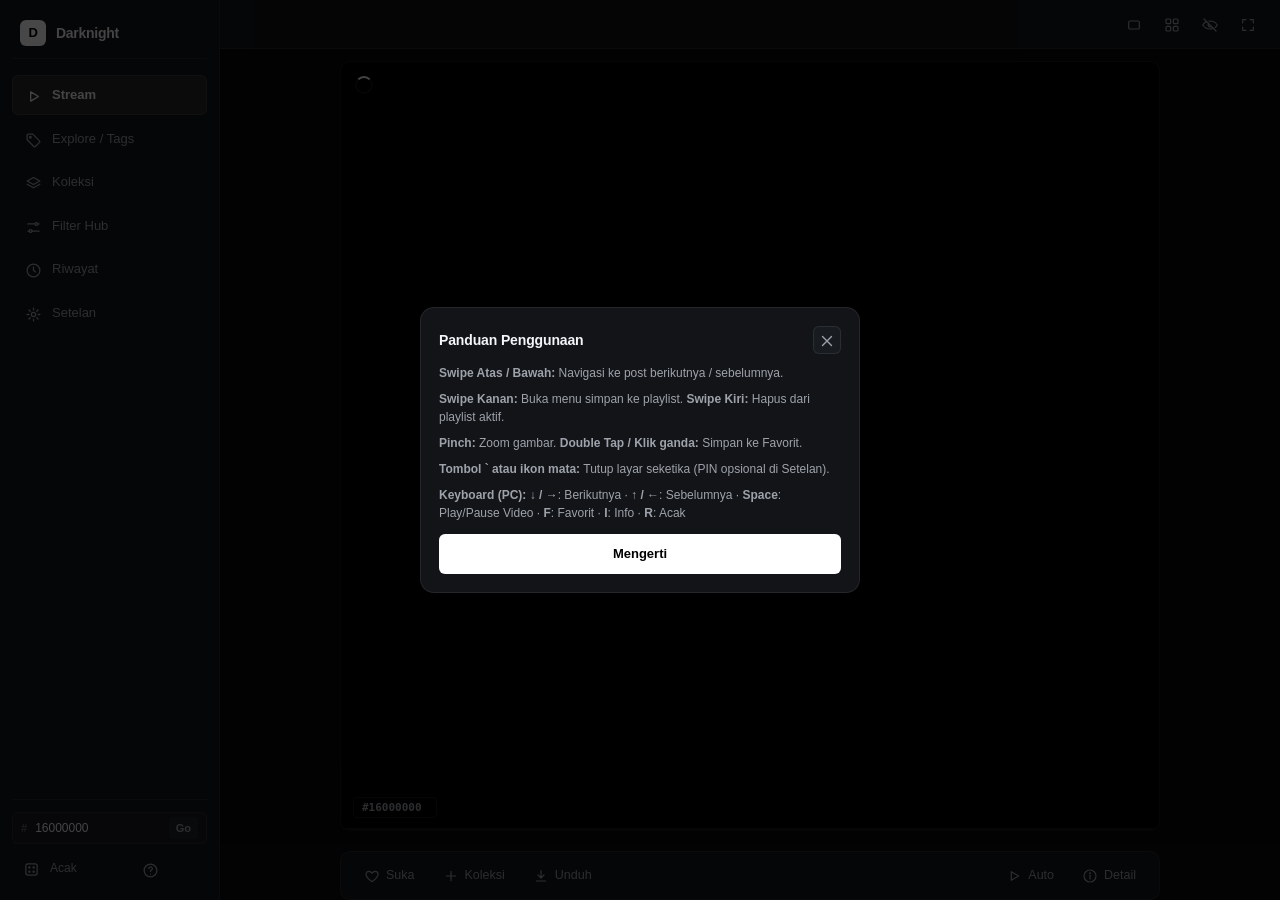
==== index.html @ df48d38d "Add files via upload" ====
<!DOCTYPE html>
<html lang="id">

<head>
  <meta charset="UTF-8">
  <meta name="viewport" content="width=device-width, initial-scale=1, viewport-fit=cover, user-scalable=no">
  <meta name="theme-color" content="#0b0c0e">
  <meta name="referrer" content="no-referrer">
  <link rel="manifest" href="manifest.json">
  <link rel="icon" type="image/png" sizes="192x192" href="icon-192.png">
  <link rel="icon" type="image/png" sizes="512x512" href="icon-512.png">
  <link rel="apple-touch-icon" href="icon-192.png">
  <meta name="mobile-web-app-capable" content="yes">
  <meta name="apple-mobile-web-app-capable" content="yes">
  <meta name="apple-mobile-web-app-status-bar-style" content="black-translucent">
  <meta name="apple-mobile-web-app-title" content="Darknight">
  <title>Darknight - Minimalist Media Explorer</title>
  <link rel="stylesheet" href="style.css">
</head>

<body>

  <div class="app-container">
    <!-- DESKTOP SLIM SIDEBAR (220px) -->
    <aside class="app-sidebar">
      <div class="sidebar-brand">
        <div class="brand-icon">D</div>
        <div class="brand-title">Darknight</div>
      </div>
      <nav class="sidebar-nav">
        <button class="nav-item active" onclick="PE.closeSheet()"><span class="ic" data-ic="play"></span><span>Stream</span></button>
        <button class="nav-item" onclick="PE.openSheet('tags')"><span class="ic" data-ic="tag"></span><span>Explore / Tags</span></button>
        <button class="nav-item" onclick="PE.openSheet('playlist')"><span class="ic" data-ic="layers"></span><span>Koleksi</span></button>
        <button class="nav-item" onclick="PE.toggleFilterHub()"><span class="ic" data-ic="filter"></span><span>Filter Hub</span></button>
        <button class="nav-item" onclick="PE.openSheet('history')"><span class="ic" data-ic="clock"></span><span>Riwayat</span></button>
        <button class="nav-item" onclick="PE.openSheet('settings')"><span class="ic" data-ic="gear"></span><span>Setelan</span></button>
      </nav>
      <div class="sidebar-footer">
        <div class="sidebar-quick-jumper">
          <span style="font-size:11px;color:var(--text-muted);font-weight:700">#</span>
          <input id="numberInputSidebar" type="number" inputmode="numeric" min="1" max="100000000" placeholder="Lompat ID…">
          <button onclick="PE.goToSidebarInput()">Go</button>
        </div>
        <div style="display:flex;gap:6px">
          <button class="nav-item" style="flex:1;padding:6px 10px;font-size:12px;justify-content:center" onclick="PE.randomPost()"><span class="ic" data-ic="dice"></span><span>Acak</span></button>
          <button class="nav-item" style="padding:6px 10px;justify-content:center" onclick="PE.openGuide()" title="Panduan"><span class="ic" data-ic="help"></span></button>
        </div>
      </div>
    </aside>

    <!-- MAIN VIEWPORT -->
    <main class="app-main">
      <!-- TOP CONTEXT BAR -->
      <header class="app-topbar">
        <div class="topbar-left">
          <button class="backbtn" id="backBtn" onclick="PE.back()" title="Kembali ke post sebelumnya"><span data-ic="back"></span><span id="backId"></span></button>
          <div class="chip" id="chip">
            <span class="ck-ico" id="chipIco"></span>
            <span class="ck-txt"><small id="chipKind" style="font-size:9.5px;color:var(--text-muted);text-transform:uppercase;margin-right:4px">TAG</small><b id="chipName" style="font-size:11.5px"></b></span>
            <span class="ck-pos" id="chipPos" style="font-size:10px;color:var(--text-muted);margin-left:4px"></span>
            <button class="ck-x" onclick="PE.leavePlaylist()" title="Keluar dari tag/playlist" aria-label="Keluar"><span data-ic="x"></span></button>
            <i class="ck-bar"><u id="chipBar"></u></i>
          </div>
          <!-- ID BOX untuk mobile / tablet -->
          <div class="idbox-top" id="idBoxTop">
            <span class="idprefix">#</span>
            <input id="numberInput" type="number" inputmode="numeric" min="1" max="100000000" placeholder="ID...">
            <button class="idgo" onclick="PE.goToInput()">Go</button>
            <button class="rnd-btn" onclick="PE.randomPost()" title="Post acak"><span data-ic="dice"></span></button>
          </div>
        </div>

        <div class="topbar-right">
          <button class="icon-tool-btn" id="soundBtn" onclick="PE.toggleSound()" title="Suara video" style="display:none"><span data-ic="mute"></span></button>
          <button class="icon-tool-btn" id="fitBtn" onclick="PE.toggleFit()" title="Muat / penuhi layar"><span data-ic="fit"></span></button>
          <button class="icon-tool-btn" id="gridBtn" onclick="PE.toggleGrid()" title="Tampilan Grid Galeri"><span data-ic="grid"></span></button>
          <button class="icon-tool-btn" id="panicBtn" onclick="PE.panic()" title="Sembunyikan layar (`)"><span data-ic="eyeOff"></span></button>
          <button class="icon-tool-btn" id="fsBtn" onclick="PE.toggleFs()" title="Layar penuh"><span data-ic="expand"></span></button>
          <button class="icon-tool-btn help-mobile-btn" onclick="PE.openGuide()" title="Panduan"><span data-ic="help"></span></button>
        </div>
      </header>

      <!-- MEDIA STAGE WRAPPER -->
      <div class="stage-wrapper">
        <div class="stage" id="stage">
          <div class="swipe-layer" id="swipeLayer">
            <div class="zoom-layer" id="zoomLayer"><span id="status">Pilih nomor post</span></div>
          </div>

          <div class="hint l" id="hintL"><span class="h-ico" data-ic="trash"></span><span class="h-txt">Hapus</span></div>
          <div class="hint r" id="hintR"><span class="h-ico" data-ic="plus"></span><span class="h-txt">Simpan</span></div>
          <div class="hintv d" id="hintD"><span class="h-ico" data-ic="arrowUp"></span><span class="h-txt">Berikutnya</span></div>
          <div class="hintv u" id="hintU"><span class="h-ico" data-ic="arrowDown"></span><span class="h-txt">Sebelumnya</span></div>

          <div class="autobar" id="autoBar">
            <div class="fill" id="autoFill"></div>
            <div class="lbl" id="autoLbl">5.0s</div>
          </div>
          <div class="spin" id="spin"></div>

          <div class="zoom-badge" id="zoomBadge">1.0x</div>

          <div class="idtag-box" id="idTagBox">
            <span class="idtag" id="idTag">#1</span>
            <span class="idfmt" id="idFormat"></span>
          </div>

          <!-- Glass controls hidden compatibility untuk JS queries -->
          <div style="display:none">
            <button id="plBtn" onclick="PE.togglePopup()"><span id="plIco" data-ic="plus"></span></button>
            <button id="infoBtn" onclick="PE.openInfo()"><span data-ic="info"></span></button>
            <button id="dlBtn" onclick="PE.download()"><span data-ic="download"></span></button>
          </div>
        </div>

      </div>

      <!-- REFINED SOCIAL ACTION BAR (DI LUAR stage-wrapper) -->
      <div class="post-actionbar" id="postActionBar">
        <div class="post-actionbar-left">
          <button class="action-btn" id="favBtn" onclick="PE.toggleFav()" title="Favorit">
            <span id="favIco" data-ic="heart"></span>
            <span id="favText">Suka</span>
          </button>
          <button class="action-btn" id="plBtnAction" onclick="PE.togglePopup()" title="Simpan ke Playlist">
            <span id="plIcoAction" data-ic="plus"></span>
            <span>Koleksi</span>
          </button>
          <button class="action-btn" onclick="PE.download()" title="Unduh Kualitas Penuh">
            <span data-ic="download"></span>
            <span>Unduh</span>
          </button>
        </div>

        <div class="post-actionbar-right">
          <button class="action-btn" id="autoBtn" onclick="PE.toggleAuto()" title="Otomatis Putar (Slideshow)">
            <span id="autoIco" data-ic="play"></span>
            <span id="autoTxt">Auto</span>
          </button>
          <button class="action-btn" onclick="PE.openInfo()" title="Info Post & Tags">
            <span data-ic="info"></span>
            <span>Detail</span>
          </button>
        </div>
      </div>

      
      <!-- MOBILE BOTTOM NAVIGATION (Max 5 Tabs) -->
      <nav class="app-bottomnav" id="appBottomNav">
        <button class="bottomnav-item active" id="bnStream" onclick="PE.closeSheet()"><span class="ic" data-ic="play"></span><span>Stream</span></button>
        <button class="bottomnav-item" id="tagBtn" onclick="PE.openSheet('tags')"><span class="ic" data-ic="tag"></span><span>Explore</span></button>
        <button class="bottomnav-item" id="bnPlaylist" onclick="PE.openSheet('playlist')"><span class="ic" data-ic="layers"></span><span>Koleksi</span></button>
        <button class="bottomnav-item" id="filterBtn" onclick="PE.toggleFilterHub()"><span class="ic" data-ic="filter"></span><span>Filter</span></button>
        <button class="bottomnav-item" id="bnSettings" onclick="PE.openSheet('settings')"><span class="ic" data-ic="gear"></span><span>Setelan</span></button>
      </nav>
    </main>
  </div>

  <!-- BOTTOM SHEET (TAGS / PLAYLIST / RIWAYAT / SETELAN) -->
  <div class="backdrop" id="sheetBackdrop" onclick="PE.closeSheet()"></div>
  <div class="sheet" id="sheet" role="dialog" aria-modal="true" aria-label="Panel">
    <div class="grab"></div>
    <div class="shead">
      <button class="hb" id="sheetBack" onclick="PE.sheetBack()" disabled><span data-ic="back"></span></button>
      <div class="tabs">
        <button data-tab="tags">Tag</button>
        <button data-tab="playlist">Koleksi</button>
        <button data-tab="history">Riwayat</button>
        <button data-tab="settings">Setelan</button>
      </div>
      <button class="hb" onclick="PE.closeSheet()"><span data-ic="x"></span></button>
    </div>
    <div class="sbody" id="sheetBody"></div>
  </div>
  <input type="file" id="importFile" accept="application/json,.json" style="display:none">

  <!-- MODAL DETAIL INFO POST -->
  <div class="modal" id="infoBackdrop" role="dialog" aria-modal="true" aria-labelledby="infoTitle"
    onclick="PE.closeInfo(event)">
    <div class="box" style="max-width:440px;max-height:82vh" onclick="event.stopPropagation()">
      <div style="display:flex;align-items:center;justify-content:space-between;margin-bottom:8px">
        <h4 id="infoTitle" style="margin:0;font-size:14px;font-weight:700">Post #<span id="infoId"></span></h4>
        <button class="hb" onclick="PE.closeInfo()" style="width:28px;height:28px"><span data-ic="x"></span></button>
      </div>
      <div id="infoMeta"
        style="display:flex;gap:8px;font-size:11.5px;color:var(--text-muted);margin-bottom:8px;flex-wrap:wrap"></div>
      <div id="infoBody" style="overflow-y:auto;flex:1;display:flex;flex-direction:column;gap:8px;padding-right:2px">
        <div id="infoTags"></div>
        <div id="infoSuggestions"></div>
      </div>
    </div>
  </div>

  <!-- MODAL GUIDE -->
  <div class="modal" id="guideBackdrop" role="dialog" aria-modal="true" aria-label="Panduan penggunaan"
    onclick="PE.closeGuide(event)">
    <div class="box guide-box" onclick="event.stopPropagation()">
      <div style="display:flex;align-items:center;justify-content:space-between;margin-bottom:10px">
        <h4 style="margin:0;font-size:14px;font-weight:700">Panduan Penggunaan</h4>
        <button class="hb" onclick="PE.closeGuide()" style="width:28px;height:28px"><span data-ic="x"></span></button>
      </div>
      <div class="guide-content" style="display:flex;flex-direction:column;gap:8px;font-size:12px;color:var(--text-secondary)">
        <div><b>Swipe Atas / Bawah:</b> Navigasi ke post berikutnya / sebelumnya.</div>
        <div><b>Swipe Kanan:</b> Buka menu simpan ke playlist. <b>Swipe Kiri:</b> Hapus dari playlist aktif.</div>
        <div><b>Pinch:</b> Zoom gambar. <b>Double Tap / Klik ganda:</b> Simpan ke Favorit.</div>
        <div><b>Tombol ` atau ikon mata:</b> Tutup layar seketika (PIN opsional di Setelan).</div>
        <div><b>Keyboard (PC):</b> <b>↓ / →</b>: Berikutnya · <b>↑ / ←</b>: Sebelumnya · <b>Space</b>: Play/Pause Video · <b>F</b>: Favorit · <b>I</b>: Info · <b>R</b>: Acak</div>
      </div>
      <button class="bwide b-pri" style="margin-top:12px" onclick="PE.closeGuide()">Mengerti</button>
    </div>
  </div>

  <!-- MODAL POPUP PLAYLIST -->
  <div class="modal" id="popupBackdrop" role="dialog" aria-modal="true" aria-labelledby="popupTitle"
    onclick="PE.closePopup(event)">
    <div class="box" onclick="event.stopPropagation()">
      <h4 id="popupTitle">Simpan ke Koleksi</h4>
      <div class="plist" id="popupList"></div>
      <div class="newrow" id="popupNewRow">
        <input class="t" type="text" id="popupNewInput" placeholder="Nama playlist baru…" maxlength="40" style="padding:8px 10px;background:var(--bg-subtle);border:1px solid var(--border-hairline);border-radius:6px;color:#fff">
        <button class="bwide b-pri" style="width:auto;padding:0 14px" onclick="PE.confirmNewPl()">OK</button>
      </div>
      <button class="bwide b-pri" style="margin-top:6px" onclick="PE.showNewRow()">Buat Playlist Baru</button>
      <button class="bwide b-sec" style="margin-top:6px" onclick="PE.closePopup()">Tutup</button>
    </div>
  </div>

  <!-- MODAL DIALOG CONFIRMATION -->
  <div class="modal" id="dlgBackdrop" role="dialog" aria-modal="true" aria-labelledby="dlgMsg">
    <div class="box" style="max-width:320px">
      <p class="dmsg" id="dlgMsg" style="font-size:13px;margin:0 0 10px"></p>
      <input class="t" id="dlgInput" type="text" maxlength="40" style="padding:8px;background:var(--bg-subtle);border:1px solid var(--border-hairline);border-radius:6px;color:#fff;margin-bottom:10px">
      <div class="dact" style="display:flex;gap:6px">
        <button class="bwide b-sec" onclick="PE.dlgNo()">Batal</button>
        <button class="bwide b-pri" id="dlgOk" onclick="PE.dlgYes()">OK</button>
      </div>
    </div>
  </div>

  <!-- FILTER HUB OVERLAY -->
  <div class="filter-hub-backdrop" id="filterHubBackdrop" role="dialog" aria-modal="true" aria-label="Filter"
    onclick="PE.closeFilterHub(event)">
    <div class="filter-hub" id="filterHub" onclick="event.stopPropagation()">
      <div class="fh-head">
        <b><span data-ic="filter" style="margin-right:6px"></span>Filter Hub</b>
        <button class="fh-close" onclick="PE.closeFilterHub()" aria-label="Tutup"><span data-ic="x"></span></button>
      </div>

      <div class="fh-sec">
        <label>Urutan</label>
        <div class="fh-sort-seg">
          <button id="fhSortNewest" onclick="PE.setHubSort('newest')" title="Terbaru"><span data-ic="sparkle"></span><span>Baru</span></button>
          <button id="fhSortHot" onclick="PE.setHubSort('hot')" title="Hot"><span data-ic="flame"></span><span>Hot</span></button>
          <button id="fhSortPopular" onclick="PE.setHubSort('popular')" title="Top Rated"><span data-ic="star"></span><span>Top</span></button>
          <button id="fhSortViews" onclick="PE.setHubSort('views')" title="Views"><span data-ic="eye"></span><span>Views</span></button>
          <button id="fhSortOldest" onclick="PE.setHubSort('oldest')" title="Terlama"><span data-ic="clock"></span><span>Lama</span></button>
        </div>
      </div>

      <div class="fh-sec">
        <label>Jenis Media</label>
        <div class="fh-sort-seg">
          <button id="fhTypeAll" onclick="PE.setHubType(null)">Semua</button>
          <button id="fhTypeVid" onclick="PE.setHubType(1)">Video</button>
          <button id="fhTypeImg" onclick="PE.setHubType(0)">Gambar</button>
        </div>
      </div>

      <div class="fh-sec">
        <label>Tag Aktif</label>
        <div class="fh-chips" id="fhActiveTagChips"></div>
        <div class="fh-input-row">
          <input id="fhTagInput" type="text" placeholder="Ketik nama tag…" maxlength="60" autocomplete="off" autocapitalize="off">
          <button onclick="PE.addHubTag()">Tambah</button>
        </div>
        <button class="fsum" style="margin-top:2px;background:transparent;border:0;padding:2px 0;font-size:11.5px;color:var(--text-secondary);cursor:pointer;text-align:left" onclick="PE.pickTags()">
          <span data-ic="tag" style="margin-right:4px"></span><span>Pilih dari daftar tag</span>
        </button>
      </div>

      <div class="fh-sec">
        <label>Sembunyikan Tag (Blacklist)</label>
        <div class="fh-chips" id="fhBlockTagChips"></div>
        <div class="fh-input-row">
          <input id="fhBlockInput" type="text" placeholder="Ketik nama tag…" maxlength="60" autocomplete="off" autocapitalize="off">
          <button style="background:rgba(239,68,68,0.2);color:#fca5a5;border-color:rgba(239,68,68,0.4)" onclick="PE.addHubBlockTag()">Blok</button>
        </div>
        <button class="fsum" style="margin-top:2px;background:transparent;border:0;padding:2px 0;font-size:11.5px;color:#fca5a5;cursor:pointer;text-align:left" onclick="PE.pickBlockTags()">
          <span data-ic="ban" style="margin-right:4px"></span><span>Pilih tag untuk diblokir</span>
        </button>
      </div>

      <div style="display:flex;align-items:center;justify-content:space-between;margin-top:10px;padding:8px 0;border-top:1px solid var(--border-hairline)">
        <span style="font-size:12px;color:var(--text-secondary)">Sembunyikan Konten AI</span>
        <button class="switch" id="fhAiBtn" onclick="PE.toggleHubAi()" aria-label="Sembunyikan konten AI" style="width:36px;height:20px;border-radius:10px;background:var(--bg-elevated);border:1px solid var(--border-hairline);position:relative;cursor:pointer"><i style="position:absolute;top:2px;left:2px;width:14px;height:14px;border-radius:50%;background:#fff;transition:transform 0.15s"></i></button>
      </div>

      <div class="fh-actions">
        <button class="fh-reset" onclick="PE.resetFilter()">Atur Ulang</button>
        <button class="fh-apply-btn" onclick="PE.applyFilterHub()">Terapkan &amp; Putar</button>
      </div>
    </div>
  </div>

  <button class="fs-exit" id="fsExit" onclick="PE.toggleFs()" aria-label="Keluar layar penuh">&#10005;</button>
  <div class="panic-cover" id="panicCover" aria-hidden="true">
    <div class="panic-note">Catatan</div>
    <form id="panicForm" autocomplete="off" style="display:none">
      <input id="panicPin" type="password" inputmode="numeric" maxlength="12" placeholder="PIN" aria-label="PIN">
      <button type="submit">Buka</button>
      <div id="panicMsg"></div>
    </form>
  </div>
  <div class="toast" id="toast"></div>

  <script src="app.js" defer></script>
</body>

</html>
---- style.css ----
/* ==========================================================================
       BESPOKE MINIMALIST DESIGN SYSTEM - DARKNIGHT SOCIAL PLATFORM
       ========================================================================== */
    :root {
      --bg-canvas: #0b0c0e;
      --bg-surface: #121418;
      --bg-subtle: #181b20;
      --bg-elevated: #20242b;
      --bg-hover: rgba(255, 255, 255, 0.05);
      --bg-active: rgba(255, 255, 255, 0.09);

      --border-hairline: rgba(255, 255, 255, 0.08);
      --border-subtle: rgba(255, 255, 255, 0.14);
      --border-strong: rgba(255, 255, 255, 0.25);

      --text-primary: #f4f5f6;
      --text-secondary: #9ea3ab;
      --text-muted: #585e6a;

      --accent-primary: #ffffff;
      --accent-subtle: rgba(255, 255, 255, 0.06);
      --accent-like: #f43f5e;
      --accent-video: #38bdf8;
      --accent-danger: #ef4444;

      --font-sans: -apple-system, BlinkMacSystemFont, "SF Pro Text", "Segoe UI", Roboto, Helvetica, Arial, sans-serif;
      --font-mono: ui-monospace, "SF Mono", "JetBrains Mono", Menlo, Consolas, monospace;

      --radius-xs: 4px;
      --radius-sm: 6px;
      --radius-md: 10px;
      --radius-lg: 14px;
      --radius-pill: 9999px;

      --ease: cubic-bezier(0.16, 1, 0.3, 1);
      --transition-fast: 140ms var(--ease);

      /* Legacy compatibility mappings */
      --bg: var(--bg-canvas);
      --surface: var(--bg-surface);
      --surface2: var(--bg-subtle);
      --surface3: var(--bg-elevated);
      --surface4: #2a2f39;
      --border: var(--border-hairline);
      --border-focus: var(--accent-primary);
      --text: var(--text-primary);
      --text-faint: var(--text-muted);
      --blue: #38bdf8;
      --blue-hover: #0284c7;
      --red: var(--accent-danger);
      --green: #10b981;
      --amber: #f59e0b;
    }

    * {
      box-sizing: border-box;
      -webkit-tap-highlight-color: transparent;
    }

    html, body {
      margin: 0;
      padding: 0;
      height: 100%;
      background: var(--bg-canvas);
      color: var(--text-primary);
      font: 14px/1.5 var(--font-sans);
      -webkit-font-smoothing: antialiased;
      -moz-osx-font-smoothing: grayscale;
      overflow: hidden;
      overscroll-behavior: none;
      font-variant-numeric: tabular-nums;
    }

    button, input {
      font: inherit;
      color: inherit;
    }

    button {
      border: 0;
      background: transparent;
      cursor: pointer;
      user-select: none;
      -webkit-user-select: none;
      transition: opacity var(--transition-fast), background var(--transition-fast), border-color var(--transition-fast), transform var(--transition-fast);
    }

    button:active {
      transform: scale(0.97);
    }

    /* SVG ICONS */
    .ic {
      width: 18px;
      height: 18px;
      display: inline-block;
      vertical-align: middle;
      fill: none;
      stroke: currentColor;
      stroke-width: 1.8;
      stroke-linecap: round;
      stroke-linejoin: round;
      flex-shrink: 0;
    }

    .ic.fill {
      fill: currentColor;
    }

    /* APP CONTAINER & SHELL */
    .app-container {
      display: flex;
      width: 100vw;
      height: 100vh;
      height: 100dvh;
      background: var(--bg-canvas);
      overflow: hidden;
    }

    /* DESKTOP SIDEBAR (Slim 220px) */
    .app-sidebar {
      width: 220px;
      flex: 0 0 220px;
      height: 100%;
      background: var(--bg-surface);
      border-right: 1px solid var(--border-hairline);
      display: flex;
      flex-direction: column;
      padding: 16px 12px;
      gap: 16px;
      z-index: 20;
    }

    .sidebar-brand {
      display: flex;
      align-items: center;
      gap: 10px;
      padding: 4px 8px 12px;
      border-bottom: 1px solid var(--border-hairline);
    }

    .brand-icon {
      width: 26px;
      height: 26px;
      border-radius: var(--radius-sm);
      background: var(--accent-primary);
      color: #000;
      display: flex;
      align-items: center;
      justify-content: center;
      font-weight: 800;
      font-size: 13px;
      letter-spacing: -0.5px;
    }

    .brand-title {
      font-size: 14px;
      font-weight: 700;
      letter-spacing: -0.02em;
      color: var(--text-primary);
    }

    .sidebar-nav {
      display: flex;
      flex-direction: column;
      gap: 4px;
      flex: 1;
    }

    .nav-item {
      display: flex;
      align-items: center;
      gap: 10px;
      padding: 9px 12px;
      border-radius: var(--radius-sm);
      color: var(--text-secondary);
      font-size: 13px;
      font-weight: 500;
      text-align: left;
      border: 1px solid transparent;
      width: 100%;
    }

    .nav-item:hover {
      background: var(--bg-hover);
      color: var(--text-primary);
    }

    .nav-item.active {
      background: var(--bg-active);
      color: var(--text-primary);
      border-color: var(--border-hairline);
      font-weight: 600;
    }

    .nav-item .ic {
      width: 17px;
      height: 17px;
      stroke-width: 1.8;
      color: inherit;
    }

    .sidebar-footer {
      display: flex;
      flex-direction: column;
      gap: 8px;
      padding-top: 12px;
      border-top: 1px solid var(--border-hairline);
    }

    .sidebar-quick-jumper {
      display: flex;
      align-items: center;
      gap: 6px;
      background: var(--bg-subtle);
      border: 1px solid var(--border-hairline);
      border-radius: var(--radius-sm);
      padding: 4px 8px;
    }

    .sidebar-quick-jumper input {
      flex: 1;
      background: transparent;
      border: 0;
      outline: none;
      font-size: 12px;
      color: var(--text-primary);
      width: 100%;
    }

    .sidebar-quick-jumper button {
      font-size: 11px;
      font-weight: 600;
      color: var(--text-secondary);
      padding: 3px 7px;
      border-radius: var(--radius-xs);
      background: var(--bg-elevated);
    }

    /* MAIN VIEWPORT */
    .app-main {
      flex: 1;
      height: 100%;
      display: flex;
      flex-direction: column;
      min-width: 0;
      background: var(--bg-canvas);
      position: relative;
      overflow: hidden;
    }

    /* TOP CONTEXT BAR */
    .app-topbar {
      display: flex;
      align-items: center;
      justify-content: space-between;
      padding: 8px 16px;
      border-bottom: 1px solid var(--border-hairline);
      background: var(--bg-surface);
      min-height: 48px;
      gap: 12px;
      z-index: 10;
    }

    .topbar-left {
      display: flex;
      align-items: center;
      gap: 10px;
      min-width: 0;
      flex: 1;
    }

    .topbar-right {
      display: flex;
      align-items: center;
      gap: 6px;
      flex: 0 0 auto;
    }

    .backbtn {
      display: none;
      align-items: center;
      gap: 6px;
      padding: 4px 10px;
      border-radius: var(--radius-pill);
      background: var(--bg-subtle);
      border: 1px solid var(--border-hairline);
      font: 600 11px var(--font-mono);
      color: var(--text-secondary);
    }

    .backbtn.on {
      display: inline-flex;
    }

    .backbtn:hover {
      color: var(--text-primary);
      border-color: var(--border-subtle);
    }

    .chip {
      display: none;
      align-items: center;
      gap: 6px;
      background: var(--bg-subtle);
      border: 1px solid var(--border-hairline);
      border-radius: var(--radius-pill);
      padding: 3px 8px 3px 10px;
      font-size: 11.5px;
      max-width: 280px;
      color: var(--text-primary);
    }

    .chip.on {
      display: inline-flex;
    }

    .chip.pl {
      border-color: rgba(56, 189, 248, 0.35);
    }

    .ck-txt {
      overflow: hidden;
      text-overflow: ellipsis;
      white-space: nowrap;
    }

    .ck-x {
      padding: 2px;
      color: var(--text-muted);
    }

    .ck-x:hover {
      color: var(--text-primary);
    }

    .idbox-top {
      display: flex;
      align-items: center;
      gap: 6px;
      background: var(--bg-subtle);
      border: 1px solid var(--border-hairline);
      border-radius: var(--radius-sm);
      padding: 3px 8px;
      max-width: 210px;
    }

    .idbox-top .idprefix {
      font-size: 11px;
      font-weight: 700;
      color: var(--text-muted);
    }

    .idbox-top input {
      flex: 1;
      width: 70px;
      background: transparent;
      border: 0;
      outline: none;
      font-size: 12px;
      color: var(--text-primary);
    }

    .idbox-top .idgo, .idbox-top .rnd-btn {
      padding: 2px 7px;
      border-radius: var(--radius-xs);
      background: var(--bg-elevated);
      font-size: 11px;
      font-weight: 600;
      color: var(--text-secondary);
    }

    .idbox-top .rnd-btn {
      padding: 3px 5px;
      display: flex;
      align-items: center;
      justify-content: center;
    }

    .idbox-top .rnd-btn .ic {
      width: 13px;
      height: 13px;
    }

    .icon-tool-btn {
      width: 32px;
      height: 32px;
      border-radius: var(--radius-sm);
      background: transparent;
      border: 1px solid transparent;
      color: var(--text-secondary);
      display: flex;
      align-items: center;
      justify-content: center;
      padding: 0;
    }

    .icon-tool-btn:hover {
      background: var(--bg-hover);
      color: var(--text-primary);
      border-color: var(--border-hairline);
    }

    .icon-tool-btn .ic {
      width: 16px;
      height: 16px;
    }

    /* STAGE & MEDIA VIEWPORT */
    .stage-wrapper {
      flex: 1;
      display: flex;
      flex-direction: column;
      align-items: center;
      justify-content: center;
      position: relative;
      overflow: hidden;
      padding: 12px 16px;
      background: #08090a;
      min-height: 0;
    }

    .stage {
      width: 100%;
      height: 100%;
      max-width: 820px;
      position: relative;
      display: flex;
      align-items: center;
      justify-content: center;
      border-radius: var(--radius-md);
      overflow: hidden;
      background: #000;
      border: 1px solid var(--border-hairline);
      user-select: none;
    }

    .swipe-layer {
      width: 100%;
      height: 100%;
      display: flex;
      align-items: center;
      justify-content: center;
    }

    .zoom-layer {
      width: 100%;
      height: 100%;
      display: flex;
      align-items: center;
      justify-content: center;
      touch-action: none;
      transform-origin: center center;
    }

    .zoom-layer img,
    .zoom-layer video {
      max-width: 100%;
      max-height: 100%;
      object-fit: contain;
      display: block;
    }

    .zoom-layer img.ph {
      filter: blur(8px);
      transform: scale(1.02);
      transition: opacity 0.2s var(--ease);
    }

    #status {
      color: var(--text-muted);
      font-size: 13px;
      font-weight: 500;
    }

    /* REFINED SOCIAL ACTION BAR */
    .post-actionbar {
      width: 100%;
      max-width: 820px;
      display: flex;
      align-items: center;
      justify-content: space-between;
      padding: 8px 12px;
      background: var(--bg-surface);
      border: 1px solid var(--border-hairline);
      border-radius: var(--radius-md);
      margin: 8px auto 0;
      gap: 12px;
      flex-shrink: 0;
    }

    .post-actionbar-left, .post-actionbar-right {
      display: flex;
      align-items: center;
      gap: 6px;
    }

    .action-btn {
      display: inline-flex;
      align-items: center;
      gap: 6px;
      padding: 6px 11px;
      border-radius: var(--radius-sm);
      background: transparent;
      color: var(--text-secondary);
      font-size: 12.5px;
      font-weight: 500;
    }

    .action-btn:hover {
      background: var(--bg-hover);
      color: var(--text-primary);
    }

    .action-btn.active, .action-btn.liked {
      color: var(--accent-like);
    }

    .action-btn.active .ic, .action-btn.liked .ic {
      fill: var(--accent-like);
    }

    .action-btn .ic {
      width: 16px;
      height: 16px;
    }

    .idtag-box {
      position: absolute;
      bottom: 12px;
      left: 12px;
      background: rgba(0, 0, 0, 0.7);
      border: 1px solid var(--border-hairline);
      border-radius: var(--radius-xs);
      padding: 3px 8px;
      font: 600 11px var(--font-mono);
      color: var(--text-secondary);
      display: flex;
      align-items: center;
      gap: 6px;
      z-index: 10;
      pointer-events: none;
    }

    .idtag-box .idfmt {
      font-size: 9.5px;
      color: var(--accent-video);
      text-transform: uppercase;
    }

    /* MOBILE BOTTOM NAV */
    .app-bottomnav {
      display: none;
      position: fixed;
      bottom: 0;
      left: 0;
      right: 0;
      height: calc(52px + env(safe-area-inset-bottom, 0px));
      padding-bottom: env(safe-area-inset-bottom, 0px);
      background: var(--bg-surface);
      border-top: 1px solid var(--border-hairline);
      z-index: 30;
      align-items: center;
      justify-content: space-around;
    }

    .bottomnav-item {
      flex: 1;
      display: flex;
      flex-direction: column;
      align-items: center;
      justify-content: center;
      gap: 3px;
      color: var(--text-muted);
      font-size: 10px;
      font-weight: 500;
      padding: 6px 0;
    }

    .bottomnav-item .ic {
      width: 18px;
      height: 18px;
    }

    .bottomnav-item.active {
      color: var(--text-primary);
    }

    /* SPINNER, HINTS & PROGRESS */
    .spin {
      position: absolute;
      top: 14px;
      left: 14px;
      width: 18px;
      height: 18px;
      border: 2px solid var(--border-hairline);
      border-top-color: var(--text-primary);
      border-radius: 50%;
      animation: spin 0.65s linear infinite;
      opacity: 0;
      pointer-events: none;
      transition: opacity 0.15s var(--ease);
      z-index: 10;
    }

    .spin.show { opacity: 1; }
    @keyframes spin { to { transform: rotate(360deg); } }

    .autobar {
      position: absolute;
      bottom: 0;
      left: 0;
      right: 0;
      height: 2px;
      background: rgba(255, 255, 255, 0.08);
      z-index: 10;
    }

    .autobar .fill {
      height: 100%;
      background: var(--text-primary);
      width: 0%;
      /* transition handled by requestAnimationFrame */
    }

    .autobar .lbl { display: none; }

    .zoom-badge {
      position: absolute;
      top: 12px;
      right: 12px;
      padding: 2px 6px;
      border-radius: var(--radius-xs);
      background: rgba(0, 0, 0, 0.7);
      border: 1px solid var(--border-hairline);
      font: 600 10px var(--font-mono);
      color: var(--text-secondary);
      opacity: 0;
      pointer-events: none;
      transition: opacity 0.15s var(--ease);
      z-index: 10;
    }

    .zoom-badge.show, .zoom-badge.visible { opacity: 1; }

    .hint, .hintv {
      position: absolute;
      display: flex;
      align-items: center;
      gap: 6px;
      padding: 6px 12px;
      border-radius: var(--radius-pill);
      background: rgba(18, 20, 24, 0.88);
      border: 1px solid var(--border-hairline);
      color: var(--text-primary);
      font-size: 11px;
      font-weight: 600;
      opacity: 0;
      pointer-events: none;
      transition: opacity 0.12s var(--ease);
      z-index: 15;
    }

    .hint.l { left: 16px; }
    .hint.r { right: 16px; }
    .hintv.u { top: 16px; }
    .hintv.d { bottom: 16px; }

    /* MODALS, SHEETS & DRAWERS */
    .backdrop, .modal, .filter-hub-backdrop {
      position: fixed;
      inset: 0;
      background: rgba(0, 0, 0, 0.72);
      display: flex;
      align-items: center;
      justify-content: center;
      padding: 16px;
      opacity: 0;
      pointer-events: none;
      transition: opacity var(--transition-fast);
      z-index: 50;
    }

    .backdrop.open, .modal.open, .filter-hub-backdrop.open {
      opacity: 1;
      pointer-events: auto;
    }

    .sheet {
      position: fixed;
      left: 0;
      right: 0;
      bottom: 0;
      max-width: 580px;
      margin: 0 auto;
      max-height: 85vh;
      max-height: 85dvh;
      z-index: 55;
      background: var(--bg-surface);
      border: 1px solid var(--border-hairline);
      border-bottom: 0;
      border-radius: var(--radius-lg) var(--radius-lg) 0 0;
      padding: 12px 16px calc(16px + env(safe-area-inset-bottom, 0px));
      display: flex;
      flex-direction: column;
      transform: translateY(105%);
      transition: transform 0.22s var(--ease);
      visibility: hidden;
    }

    .sheet.open {
      transform: translateY(0);
      visibility: visible;
    }

    .box, .filter-hub {
      background: var(--bg-surface);
      border: 1px solid var(--border-hairline);
      border-radius: var(--radius-lg);
      padding: 18px;
      width: 100%;
      max-width: 440px;
      max-height: 85vh;
      display: flex;
      flex-direction: column;
      box-shadow: 0 20px 50px rgba(0, 0, 0, 0.6);
      overflow-y: auto;
    }

    .box h4, .fh-head b {
      font-size: 14px;
      font-weight: 700;
      letter-spacing: -0.01em;
      margin: 0 0 12px;
      color: var(--text-primary);
    }

    .shead {
      display: flex;
      align-items: center;
      gap: 10px;
      margin-bottom: 12px;
    }

    .grab {
      width: 32px;
      height: 3px;
      border-radius: var(--radius-pill);
      background: var(--border-hairline);
      margin: 0 auto 10px;
    }

    .hb {
      width: 32px;
      height: 32px;
      border-radius: var(--radius-sm);
      background: var(--bg-subtle);
      border: 1px solid var(--border-hairline);
      color: var(--text-secondary);
      display: flex;
      align-items: center;
      justify-content: center;
    }

    .hb:disabled { opacity: 0.3; }
    .hb:hover { color: var(--text-primary); background: var(--bg-elevated); }

    .tabs {
      flex: 1;
      display: flex;
      background: var(--bg-subtle);
      border-radius: var(--radius-sm);
      padding: 2px;
      gap: 2px;
      border: 1px solid var(--border-hairline);
    }

    .tabs button {
      flex: 1;
      padding: 6px 8px;
      border-radius: var(--radius-xs);
      font-size: 11.5px;
      font-weight: 500;
      color: var(--text-secondary);
    }

    .tabs button.on {
      background: var(--bg-elevated);
      color: var(--text-primary);
      font-weight: 600;
    }

    .sbody {
      overflow-y: auto;
      flex: 1;
      min-height: 120px;
    }

    /* GRIDS & THUMBNAILS */
    .grid {
      display: grid;
      grid-template-columns: repeat(auto-fill, minmax(110px, 1fr));
      gap: 8px;
      padding: 4px 0;
    }

    .thumb {
      position: relative;
      aspect-ratio: 1;
      border-radius: var(--radius-sm);
      overflow: hidden;
      background: var(--bg-subtle);
      border: 1px solid var(--border-hairline);
      cursor: pointer;
      display: flex;
      align-items: center;
      justify-content: center;
    }

    .thumb img {
      width: 100%;
      height: 100%;
      object-fit: cover;
      display: block;
    }

    .thumb:hover { border-color: var(--border-strong); }
    .thumb.act {
      border-color: var(--text-primary);
      box-shadow: 0 0 0 1.5px var(--text-primary);
    }

    .thumb .tid {
      position: absolute;
      left: 0;
      right: 0;
      bottom: 0;
      padding: 8px 4px 2px;
      text-align: center;
      font: 700 9.5px var(--font-mono);
      background: linear-gradient(transparent, rgba(0, 0, 0, 0.8));
      color: #fff;
    }

    .thumb .vid-badge {
      position: absolute;
      top: 4px;
      right: 4px;
      padding: 1px 4px;
      border-radius: 3px;
      background: rgba(0, 0, 0, 0.7);
      font: 700 8.5px var(--font-mono);
      color: var(--accent-video);
    }

    /* TAG CHIPS, PILLS & BUTTONS */
    .tagchip, .pill {
      display: inline-flex;
      align-items: center;
      gap: 5px;
      padding: 4px 10px;
      border-radius: var(--radius-pill);
      background: var(--bg-subtle);
      border: 1px solid var(--border-hairline);
      font-size: 11.5px;
      color: var(--text-secondary);
      font-weight: 500;
    }

    .tagchip:hover, .pill:hover {
      background: var(--bg-hover);
      color: var(--text-primary);
      border-color: var(--border-subtle);
    }

    .pill.pri, .b-pri {
      background: var(--accent-primary) !important;
      color: #000 !important;
      font-weight: 600 !important;
    }

    .bwide {
      width: 100%;
      padding: 10px 14px;
      border-radius: var(--radius-sm);
      font-size: 13px;
      display: flex;
      align-items: center;
      justify-content: center;
      gap: 8px;
    }

    .b-sec {
      background: var(--bg-subtle);
      color: var(--text-primary);
      border: 1px solid var(--border-hairline);
    }

    .b-sec:hover { background: var(--bg-elevated); }

    /* TAG SEARCH & ALPHA BAR */
    .tagsearchbox {
      display: flex;
      gap: 8px;
      align-items: center;
      margin-bottom: 8px;
      background: var(--bg-subtle);
      border: 1px solid var(--border-hairline);
      border-radius: var(--radius-sm);
      padding: 0 10px;
    }

    .tagsearchbox input {
      flex: 1;
      padding: 8px 0;
      background: transparent;
      border: 0;
      outline: none;
      font-size: 12.5px;
      color: #fff;
    }

    .tag-alpha-pad {
      display: grid;
      grid-template-columns: repeat(7, 1fr);
      gap: 4px;
      margin-bottom: 10px;
    }

    .tag-alpha-btn {
      height: 30px;
      border-radius: var(--radius-xs);
      background: var(--bg-subtle);
      border: 1px solid var(--border-hairline);
      color: var(--text-secondary);
      font-size: 11px;
      font-weight: 600;
    }

    .tag-alpha-btn:hover { background: var(--bg-elevated); color: #fff; }
    .tag-alpha-btn.on {
      background: var(--text-primary);
      color: #000;
      border-color: var(--text-primary);
      font-weight: 700;
    }

    .trow {
      display: flex;
      align-items: center;
      gap: 8px;
      padding: 7px 10px;
      border-radius: var(--radius-sm);
      border-bottom: 1px solid var(--border-hairline);
      cursor: pointer;
    }

    .trow:hover { background: var(--bg-hover); }
    .trow .tnm { flex: 1; font-weight: 500; font-size: 12.5px; }
    .trow .tcnt { font: 600 11px var(--font-mono); color: var(--text-muted); }

    /* FILTER HUB MODAL */
    .fh-head {
      display: flex;
      align-items: center;
      justify-content: space-between;
      border-bottom: 1px solid var(--border-hairline);
      padding-bottom: 8px;
    }

    .fh-sec {
      display: flex;
      flex-direction: column;
      gap: 6px;
      margin-top: 10px;
    }

    .fh-sec label {
      font-size: 11px;
      font-weight: 600;
      color: var(--text-muted);
      text-transform: uppercase;
      letter-spacing: 0.5px;
    }

    .fh-sort-seg {
      display: flex;
      background: var(--bg-subtle);
      border: 1px solid var(--border-hairline);
      border-radius: var(--radius-sm);
      padding: 2px;
      gap: 2px;
    }

    .fh-sort-seg button {
      flex: 1;
      padding: 6px 4px;
      font-size: 11px;
      font-weight: 500;
      color: var(--text-secondary);
      border-radius: var(--radius-xs);
    }

    .fh-sort-seg button.on {
      background: var(--bg-elevated);
      color: var(--text-primary);
      font-weight: 600;
    }

    .fh-input-row {
      display: flex;
      gap: 6px;
    }

    .fh-input-row input {
      flex: 1;
      padding: 7px 10px;
      background: var(--bg-subtle);
      border: 1px solid var(--border-hairline);
      border-radius: var(--radius-sm);
      font-size: 12px;
      color: #fff;
      outline: none;
    }

    .fh-input-row button {
      padding: 7px 12px;
      background: var(--bg-elevated);
      border: 1px solid var(--border-hairline);
      border-radius: var(--radius-sm);
      font-size: 11.5px;
      font-weight: 600;
      color: var(--text-primary);
    }

    .fh-actions {
      display: flex;
      gap: 8px;
      margin-top: 16px;
      padding-top: 10px;
      border-top: 1px solid var(--border-hairline);
    }

    .fh-reset {
      flex: 1;
      padding: 9px;
      border-radius: var(--radius-sm);
      background: var(--bg-subtle);
      color: var(--text-secondary);
      font-size: 12px;
      font-weight: 600;
    }

    .fh-apply-btn {
      flex: 2;
      padding: 9px;
      border-radius: var(--radius-sm);
      background: var(--accent-primary);
      color: #000;
      font-size: 12.5px;
      font-weight: 700;
    }

    /* TOAST */
    .toast {
      position: fixed;
      bottom: calc(24px + env(safe-area-inset-bottom, 0px));
      left: 50%;
      transform: translateX(-50%) translateY(20px);
      background: var(--bg-elevated);
      border: 1px solid var(--border-subtle);
      color: var(--text-primary);
      padding: 8px 16px;
      border-radius: var(--radius-pill);
      font-size: 12.5px;
      font-weight: 500;
      opacity: 0;
      pointer-events: none;
      transition: opacity 0.16s var(--ease), transform 0.16s var(--ease);
      z-index: 100;
      box-shadow: 0 10px 30px rgba(0, 0, 0, 0.4);
    }

    .toast.show {
      opacity: 1;
      transform: translateX(-50%) translateY(0);
    }

    .toast.ok { border-color: rgba(16, 185, 129, 0.4); }
    .toast.bad { border-color: rgba(239, 68, 68, 0.4); }

    /* =======================================================================
       RESPONSIVE — MOBILE & TABLET
       ======================================================================= */

    /* ---- TABLET & MOBILE: < 1024px ---- */
    @media (max-width: 1023px) {
      .app-sidebar { display: none; }
      .app-bottomnav { display: flex; }

      /* Layout ulang: stage shrink, action bar di bawah stage, lalu bottom nav (fixed) */
      .app-main {
        /* Tambah padding-bottom untuk bottom nav yang fixed */
        padding-bottom: calc(52px + env(safe-area-inset-bottom, 0px));
      }

      .stage-wrapper {
        padding: 8px 8px 0;
        flex: 1;
        min-height: 0;
      }

      /* Action bar di mobile: full-width, kompak, tanpa rounded corners di sisi kiri/kanan */
      .post-actionbar {
        max-width: 100%;
        border-radius: 0;
        border-left: 0;
        border-right: 0;
        border-bottom: 0;
        margin: 0;
        padding: 6px 8px;
        gap: 4px;
        background: var(--bg-surface);
        border-top: 1px solid var(--border-hairline);
        flex-shrink: 0;
      }

      .action-btn {
        padding: 7px 8px;
        font-size: 11.5px;
        gap: 4px;
        flex: 1;
        justify-content: center;
      }

      /* Topbar mobile: lebih kompak */
      .app-topbar {
        padding: 6px 10px;
        min-height: 44px;
        gap: 8px;
      }

      /* ID box di topbar mobile: lebih kecil */
      .idbox-top {
        max-width: 160px;
      }

      .idbox-top input {
        width: 55px;
      }

      /* Chip konteks: ukuran lebih kecil */
      .chip {
        max-width: 180px;
        font-size: 11px;
      }

      /* Back button mobile */
      .backbtn {
        font-size: 10.5px;
        padding: 3px 8px;
      }

      /* Icon-only buttons di topbar lebih kecil di mobile */
      .icon-tool-btn {
        width: 30px;
        height: 30px;
      }

      /* Stage */
      .stage {
        max-width: 100%;
        border-radius: var(--radius-sm);
      }
    }

    /* ---- SMALL MOBILE: < 480px ---- */
    @media (max-width: 479px) {
      /* Sembunyikan label text action buttons, icon only */
      .action-btn span:last-child {
        display: none;
      }

      .action-btn {
        padding: 8px 6px;
        gap: 0;
      }

      /* Topbar: lebih kecil */
      .idbox-top {
        max-width: 130px;
      }

      .idbox-top input {
        width: 42px;
        font-size: 11px;
      }

      .topbar-right {
        gap: 2px;
      }

      /* Bottom nav lebih rapat */
      .bottomnav-item {
        font-size: 9px;
        gap: 2px;
      }

      .bottomnav-item .ic {
        width: 17px;
        height: 17px;
      }
    }

    /* ---- VERY SMALL: < 360px ---- */
    @media (max-width: 359px) {
      .idbox-top {
        display: none;
      }

      .topbar-left {
        gap: 6px;
      }

      .action-btn .ic {
        width: 15px;
        height: 15px;
      }
    }

    /* ---- DESKTOP: >= 1024px ---- */
    @media (min-width: 1024px) {
      .idbox-top {
        display: none;
      }
      .help-mobile-btn {
        display: none;
      }
    }

    /* ---- SHEET / BOTTOM DRAWER: Responsive ---- */

    /* Tab pills di sheet harus tampak jelas dengan background */
    .tabs {
      flex: 1;
      min-width: 0;
      overflow: hidden;
    }

    .tabs button {
      white-space: nowrap;
      min-width: 0;
      flex-shrink: 1;
    }

    @media (max-width: 479px) {
      .tabs button {
        font-size: 10px;
        padding: 5px 4px;
      }
    }

    /* Sheet header di mobile: lebih rapat */
    @media (max-width: 1023px) {
      .sheet {
        border: 1px solid var(--border-subtle);
        border-bottom: 0;
      }

      .shead {
        gap: 6px;
        margin-bottom: 8px;
      }

      .hb {
        flex-shrink: 0;
      }
    }

    /* ---- TOAST: angkat di atas action bar + bottom nav saat mobile ---- */
    @media (max-width: 1023px) {
      .toast {
        bottom: calc(52px + 48px + env(safe-area-inset-bottom, 0px));
      }
    }
  
/* =================== MISSING COMPONENT CSS (fix_all.js) =================== */

/* Heart pop animation */
.heart-pop {
  position: fixed;
  pointer-events: none;
  z-index: 999;
  transform: translate(-50%, -50%) scale(0);
  animation: heart-burst 0.75s var(--ease) forwards;
  color: var(--accent-like);
}
.heart-pop .ic { width: 48px; height: 48px; fill: currentColor; }
@keyframes heart-burst {
  0% { transform: translate(-50%,-50%) scale(0); opacity: 1; }
  60% { transform: translate(-50%,-50%) scale(1.4); opacity: 1; }
  100% { transform: translate(-50%,-50%) scale(1); opacity: 0; }
}

/* Shared action row */
.arow {
  display: flex;
  gap: 6px;
  flex-wrap: wrap;
  margin-bottom: 8px;
  align-items: center;
}

/* Empty state */
.empty {
  display: flex;
  align-items: center;
  justify-content: center;
  padding: 24px 12px;
  font-size: 12.5px;
  color: var(--text-muted);
  text-align: center;
  width: 100%;
}

/* Filter summary bar */
.fsum {
  display: flex;
  align-items: center;
  gap: 6px;
  padding: 6px 10px;
  background: rgba(56,189,248,0.08);
  border: 1px solid rgba(56,189,248,0.2);
  border-radius: var(--radius-sm);
  font-size: 11.5px;
  color: var(--accent-video);
  margin-bottom: 6px;
  cursor: pointer;
}
.fsum u { color: var(--text-primary); margin-left: auto; text-decoration: underline; }

/* Tag mode switcher */
.tag-mode-seg {
  display: flex;
  background: var(--bg-subtle);
  border: 1px solid var(--border-hairline);
  border-radius: var(--radius-sm);
  padding: 2px;
  gap: 2px;
  margin-bottom: 8px;
}
.tag-mode-btn {
  flex: 1;
  display: flex;
  align-items: center;
  justify-content: center;
  gap: 6px;
  padding: 7px 10px;
  border-radius: var(--radius-xs);
  font-size: 12px;
  font-weight: 500;
  color: var(--text-secondary);
  background: none;
  border: none;
  cursor: pointer;
  transition: background var(--transition-fast), color var(--transition-fast);
}
.tag-mode-btn.on {
  background: var(--bg-elevated);
  color: var(--text-primary);
  font-weight: 600;
}
.tag-mode-btn.block.on { color: var(--accent-danger); }

/* Tag category filter bar */
.tag-cat-bar {
  display: flex;
  gap: 4px;
  margin-bottom: 8px;
  flex-wrap: wrap;
}
.tag-cat-btn {
  flex: 1;
  min-width: 50px;
  padding: 5px 6px;
  font-size: 11px;
  font-weight: 500;
  color: var(--text-secondary);
  background: var(--bg-subtle);
  border: 1px solid var(--border-hairline);
  border-radius: var(--radius-xs);
  white-space: nowrap;
  text-align: center;
  cursor: pointer;
  transition: background var(--transition-fast), color var(--transition-fast), border-color var(--transition-fast);
}
.tag-cat-btn.on {
  background: var(--bg-elevated);
  color: var(--text-primary);
  border-color: var(--border-subtle);
  font-weight: 600;
}
.tag-cat-btn.artist.on { color: #f59e0b; border-color: rgba(245,158,11,0.4); }
.tag-cat-btn.char.on   { color: #38bdf8; border-color: rgba(56,189,248,0.4); }
.tag-cat-btn.copy.on   { color: #10b981; border-color: rgba(16,185,129,0.4); }

/* Tagmode hint */
.tagmode-hint {
  font-size: 11px;
  color: var(--text-muted);
  padding: 4px 0 6px;
}

/* Tag list items */
.tlist { display: flex; flex-direction: column; }
.tlabel {
  font-size: 11px;
  font-weight: 600;
  color: var(--text-muted);
  text-transform: uppercase;
  letter-spacing: 0.5px;
  padding: 6px 0 4px;
}
.tck {
  width: 18px;
  height: 18px;
  flex-shrink: 0;
  display: flex;
  align-items: center;
  justify-content: center;
  color: var(--text-muted);
}
.trow.sel .tck { color: var(--accent-primary); }
.trow.blk .tck { color: var(--accent-danger); }
.tkind {
  font-size: 10px;
  font-weight: 600;
  padding: 1px 5px;
  border-radius: var(--radius-xs);
  background: var(--bg-elevated);
  color: var(--text-muted);
  flex-shrink: 0;
}
.tkind.artist    { color: #f59e0b; background: rgba(245,158,11,0.1); }
.tkind.character { color: #38bdf8; background: rgba(56,189,248,0.1); }
.tkind.copyright { color: #10b981; background: rgba(16,185,129,0.1); }
.tgo {
  width: 26px;
  height: 26px;
  border-radius: var(--radius-xs);
  background: var(--bg-elevated);
  border: 1px solid var(--border-hairline);
  display: flex;
  align-items: center;
  justify-content: center;
  flex-shrink: 0;
  color: var(--text-secondary);
  margin-left: auto;
  cursor: pointer;
  transition: background var(--transition-fast);
}
.tgo:hover { background: var(--text-primary); color: #000; }
.tgo .ic { width: 13px; height: 13px; }
.trow.sel { background: rgba(255,255,255,0.05); border-color: var(--border-subtle); }
.trow.blk { opacity: 0.6; }

/* Tag bar (selected tags display) */
.tagbar { display: none; flex-direction: column; gap: 6px; padding: 8px 0; border-top: 1px solid var(--border-hairline); margin-top: 6px; }
.tagbar.on { display: flex; }
.tagbar-chips { display: flex; flex-wrap: wrap; gap: 4px; }
.tagbar-row { display: flex; gap: 6px; }

/* Tag detail view header */
.tdhead { margin-bottom: 10px; }
.tdtitle { font-size: 15px; font-weight: 700; letter-spacing: -0.02em; color: var(--text-primary); margin-bottom: 2px; }
.tdsub { font-size: 11.5px; color: var(--text-muted); }

/* Filter hub chip */
.fh-chip {
  display: inline-flex;
  align-items: center;
  gap: 4px;
  padding: 3px 8px;
  background: var(--bg-elevated);
  border: 1px solid var(--border-hairline);
  border-radius: var(--radius-pill);
  font-size: 11px;
  color: var(--text-secondary);
  margin: 2px;
}
.fh-chip.block { border-color: rgba(239,68,68,0.3); color: #fca5a5; background: rgba(239,68,68,0.08); }
.fh-chip button { width: 14px; height: 14px; padding: 0; color: var(--text-muted); display: flex; align-items: center; justify-content: center; background: none; border: none; cursor: pointer; }
.fh-chip button .ic { width: 10px; height: 10px; }
.fh-chip button:hover { color: var(--text-primary); }
.fh-empty { font-size: 11.5px; color: var(--text-muted); font-style: italic; padding: 4px 0; }

/* Settings rows */
.setrow {
  display: flex;
  align-items: center;
  justify-content: space-between;
  padding: 10px 0;
  border-bottom: 1px solid var(--border-hairline);
  gap: 12px;
}
.setrow label { font-size: 13px; font-weight: 500; color: var(--text-primary); display: block; }
.setrow small { font-size: 11px; color: var(--text-muted); display: block; margin-top: 1px; }
.seg {
  display: flex;
  background: var(--bg-subtle);
  border: 1px solid var(--border-hairline);
  border-radius: var(--radius-xs);
  padding: 2px;
  gap: 2px;
  flex-shrink: 0;
}
.seg button {
  padding: 4px 8px;
  border-radius: 3px;
  font-size: 11px;
  font-weight: 500;
  color: var(--text-secondary);
  white-space: nowrap;
  background: none;
  border: none;
  cursor: pointer;
  transition: background var(--transition-fast), color var(--transition-fast);
}
.seg button.on {
  background: var(--bg-elevated);
  color: var(--text-primary);
  font-weight: 600;
}

/* Storage card in settings */
.storage-card {
  margin-top: 12px;
  padding: 12px;
  background: var(--bg-subtle);
  border: 1px solid var(--border-hairline);
  border-radius: var(--radius-md);
}
.storage-title {
  font-size: 12px;
  font-weight: 700;
  color: var(--text-secondary);
  text-transform: uppercase;
  letter-spacing: 0.5px;
  margin-bottom: 8px;
}
.storage-row {
  display: flex;
  justify-content: space-between;
  align-items: center;
  padding: 4px 0;
  font-size: 12px;
  color: var(--text-secondary);
  border-bottom: 1px solid var(--border-hairline);
}
.storage-row:last-child { border-bottom: none; }
.storage-row b { color: var(--text-primary); font-weight: 600; }
.storage-row span { color: var(--accent-video); font-variant-numeric: tabular-nums; font-weight: 600; font-size: 12px; }
.storage-stats {
  display: flex;
  flex-direction: column;
  gap: 2px;
  font-size: 12px;
  color: var(--text-secondary);
}
.storage-stats b { color: var(--text-primary); font-weight: 600; }
.storage-stats span { color: var(--accent-video); font-variant-numeric: tabular-nums; }

/* Playlist cards */
.card {
  background: var(--bg-subtle);
  border: 1px solid var(--border-hairline);
  border-radius: var(--radius-md);
  overflow: hidden;
  cursor: pointer;
  display: flex;
  flex-direction: column;
  transition: border-color var(--transition-fast);
}
.card:hover { border-color: var(--border-subtle); }
.cv {
  aspect-ratio: 16/9;
  background: var(--bg-elevated);
  position: relative;
  display: flex;
  align-items: center;
  justify-content: center;
  overflow: hidden;
  color: var(--text-muted);
}
.cv img { width: 100%; height: 100%; object-fit: cover; display: block; }
.cv .ic { width: 28px; height: 28px; }
.cv .play {
  position: absolute;
  bottom: 6px;
  left: 6px;
  width: 28px;
  height: 28px;
  border-radius: 50%;
  background: rgba(0,0,0,0.7);
  border: 1px solid rgba(255,255,255,0.2);
  display: flex;
  align-items: center;
  justify-content: center;
  color: #fff;
}
.cv .menu {
  position: absolute;
  top: 4px;
  right: 4px;
  width: 24px;
  height: 24px;
  border-radius: var(--radius-xs);
  background: rgba(0,0,0,0.6);
  font-size: 14px;
  display: flex;
  align-items: center;
  justify-content: center;
  color: #fff;
  cursor: pointer;
}
.cv .acts {
  position: absolute;
  inset: 0;
  background: rgba(0,0,0,0.88);
  display: none;
  flex-direction: column;
  padding: 6px;
  gap: 2px;
  overflow-y: auto;
}
.cv .acts.show { display: flex; }
.cv .acts button {
  display: flex;
  align-items: center;
  gap: 6px;
  padding: 5px 8px;
  border-radius: var(--radius-xs);
  font-size: 11.5px;
  color: var(--text-secondary);
  text-align: left;
  background: none;
  border: none;
  cursor: pointer;
}
.cv .acts button:hover { background: var(--bg-hover); color: var(--text-primary); }
.cv .acts button.d { color: var(--accent-danger); }
.ci { padding: 8px 10px; }
.cn { font-size: 12.5px; font-weight: 600; color: var(--text-primary); white-space: nowrap; overflow: hidden; text-overflow: ellipsis; }
.cm { font-size: 11px; color: var(--text-muted); margin-top: 2px; }

/* Sel info bar */
.selinfo {
  font-size: 12px;
  font-weight: 600;
  color: var(--text-secondary);
  padding: 4px 0 8px;
}

/* Info modal tag chips and suggestions */
.infotag-sec { margin-bottom: 10px; }
.infotag-title {
  font-size: 11px;
  font-weight: 700;
  text-transform: uppercase;
  letter-spacing: 0.5px;
  color: var(--text-muted);
  margin-bottom: 6px;
}
.infotag-chips { display: flex; flex-wrap: wrap; gap: 4px; }
.sugg-grid {
  display: grid;
  grid-template-columns: repeat(auto-fill, minmax(72px, 1fr));
  gap: 6px;
}

/* Tabs: stronger active state */
.tabs button.on {
  background: rgba(255,255,255,0.14) !important;
  color: var(--text-primary) !important;
  font-weight: 700 !important;
  border: 1px solid var(--border-subtle) !important;
}

/* =================== END MISSING COMPONENT CSS =================== */

/* =================== MOBILE TOPBAR COLLISION FIX =================== */
@media (max-width: 1023px) {
  /* When context chip is active (playlist/tag mode), hide ID jump box to prevent collision */
  #chip.on ~ #idBoxTop,
  .chip.on ~ .idbox-top,
  .topbar-left .chip.on ~ #idBoxTop { display: none !important; }

  /* Topbar left: prevent overflow */
  .topbar-left {
    overflow: hidden;
    min-width: 0;
    flex: 1 1 0;
    max-width: calc(100% - 120px);
  }

  /* Chip itself: truncate gracefully */
  #chip {
    max-width: 120px;
    white-space: nowrap;
    overflow: hidden;
    text-overflow: ellipsis;
  }

  /* ID box on mobile: compact */
  #idBoxTop {
    max-width: 90px;
    flex-shrink: 1;
  }
  #idBoxTop input {
    width: 60px;
    min-width: 0;
  }

  /* Topbar right: hide less critical tools to free space */
  #fitBtn { display: none !important; }

  /* Ensure topbar right doesn't push */
  .topbar-right {
    flex-shrink: 0;
    gap: 2px !important;
  }
}

@media (max-width: 479px) {
  /* Even tighter on small phones */
  #gridBtn { display: none !important; }

  .topbar-left {
    max-width: calc(100% - 100px);
  }

  #chip {
    max-width: 90px;
  }

  #idBoxTop {
    max-width: 70px;
  }
  #idBoxTop input {
    width: 46px;
  }
}
/* =================== END MOBILE TOPBAR FIX =================== */

/* =================== FULLSCREEN IMMERSIVE MODE =================== */
body.fs .app-sidebar,
body.fs .app-topbar,
body.fs .app-bottomnav,
body.fs .post-actionbar {
  display: none !important;
}
body.fs .app-main {
  padding: 0 !important;
}
body.fs .stage-wrapper {
  height: 100vh !important;
  height: 100dvh !important;
}
/* =================== END FULLSCREEN =================== */
/* Additional Bug Fixes & Refinements */
.hint.visible, .hintv.visible { opacity: 1; }
.hint.armed, .hintv.armed { opacity: 1; color: var(--accent-primary); }

.stage.fit-cover .zoom-layer img,
.stage.fit-cover .zoom-layer video { object-fit: cover; }

#fhAiBtn.on { background: var(--accent-primary); border-color: var(--accent-primary); }
#fhAiBtn.on i { transform: translateX(16px); }

.d-ok { width: 100%; padding: 10px 14px; border-radius: var(--radius-sm); font-size: 13px; display: flex; align-items: center; justify-content: center; gap: 8px; background: var(--accent-primary) !important; color: #000 !important; font-weight: 600 !important; border: none; cursor: pointer; }
.d-ok.danger { background: var(--accent-danger) !important; color: #fff !important; }

.action-btn.on { color: var(--accent-like); }
.action-btn.on .ic { fill: var(--accent-like); }

.bottomnav-item { position: relative; }
.bottomnav-item.dot::after { content: ''; position: absolute; top: 6px; right: calc(50% - 12px); width: 6px; height: 6px; border-radius: 50%; background: var(--accent-like); }

.thumb.nothumb { background: var(--bg-elevated); }
.thumb.nothumb::after { content: '?'; font-size: 20px; color: var(--text-muted); }

.stage.isvid { background: #000; }
.thumb.sel { border-color: var(--accent-primary); box-shadow: 0 0 0 2px var(--accent-primary); }
.thumb .x { position: absolute; top: 2px; right: 2px; width: 18px; height: 18px; border-radius: 50%; background: rgba(0,0,0,0.75); color: #fff; font-size: 12px; display: flex; align-items: center; justify-content: center; padding: 0; line-height: 1; border: none; cursor: pointer; }
.pill.more { width: 100%; justify-content: center; padding: 10px; }
.pill.dng { color: var(--accent-danger) !important; border-color: rgba(239,68,68,0.3); }
.pill.dng:hover { background: rgba(239,68,68,0.1); }

.chip { position: relative; overflow: hidden; }
.ck-bar { position: absolute; bottom: 0; left: 0; right: 0; height: 2px; background: rgba(255,255,255,0.1); overflow: hidden; border-radius: 0 0 var(--radius-pill) var(--radius-pill); }
.ck-bar u { display: block; height: 100%; background: var(--accent-primary); text-decoration: none; transition: width 0.3s var(--ease); }

.pli { display: flex; align-items: center; gap: 8px; padding: 8px 10px; border-radius: var(--radius-sm); cursor: pointer; border-bottom: 1px solid var(--border-hairline); }
.pli:hover { background: var(--bg-hover); }
.pli.in .ck { color: var(--accent-primary); }
.pli .ck { width: 20px; flex-shrink: 0; }
.pli .nm { flex: 1; font-size: 13px; font-weight: 500; }
.pli .ct { font-size: 11px; color: var(--text-muted); }
.pli.pick { cursor: pointer; }

.newrow { display: none; gap: 6px; margin-top: 8px; }
.newrow.show { display: flex; }
.newrow input { flex: 1; padding: 8px 10px; background: var(--bg-subtle); border: 1px solid var(--border-hairline); border-radius: 6px; color: #fff; outline: none; }

/* ===== Tambahan: seen, offline, undo toast, panic, keluar fullscreen ===== */
.thumb.seen img { opacity: .5; }
.thumb.seen::after { content: "\2713"; position: absolute; right: 4px; bottom: 4px; font-size: 11px; line-height: 1; color: #fff; background: rgba(0,0,0,.6); border-radius: 999px; padding: 2px 5px; pointer-events: none; }
.thumb .off-badge { position: absolute; left: 4px; top: 4px; width: 18px; height: 18px; display: grid; place-items: center; background: rgba(16,185,129,.85); border-radius: 999px; color: #fff; }
.thumb .off-badge svg { width: 11px; height: 11px; }
.toast.act { pointer-events: auto; display: flex; align-items: center; gap: 10px; }
.toast-act { background: transparent; border: 0; color: var(--accent, #a78bfa); font-weight: 700; font-size: 12.5px; cursor: pointer; padding: 0 2px; }
.tagchip-wrap { display: inline-flex; align-items: center; gap: 2px; }
.tagchip-wrap .blkb { padding: 4px 6px; opacity: .6; }
.tagchip-wrap .blkb svg { width: 12px; height: 12px; }
.tagchip-wrap.blocked .tagchip:not(.blkb) { text-decoration: line-through; opacity: .55; }
.tagchip-wrap.blocked .blkb { opacity: 1; color: #ef4444; }
.fs-exit { display: none; position: fixed; top: calc(10px + env(safe-area-inset-top, 0px)); right: 10px; z-index: 90; width: 38px; height: 38px; border-radius: 999px; border: 0; background: rgba(0,0,0,.55); color: #fff; font-size: 16px; cursor: pointer; }
body.fs .fs-exit { display: block; }
.panic-cover { display: none; position: fixed; inset: 0; z-index: 9999; background: #111; color: #777; align-items: center; justify-content: center; flex-direction: column; gap: 16px; }
.panic-cover.on { display: flex; }
.panic-note { font-size: 15px; letter-spacing: .04em; }
#panicForm { flex-direction: column; align-items: center; gap: 8px; }
#panicPin { width: 160px; padding: 10px 12px; text-align: center; background: #1c1c1c; border: 1px solid #333; border-radius: 10px; color: #ddd; font-size: 16px; }
#panicForm button { padding: 8px 20px; border-radius: 10px; border: 0; background: #2a2a2a; color: #ccc; cursor: pointer; }
#panicMsg { min-height: 16px; font-size: 12px; color: #c55; }
body.panic > *:not(.panic-cover) { visibility: hidden; }
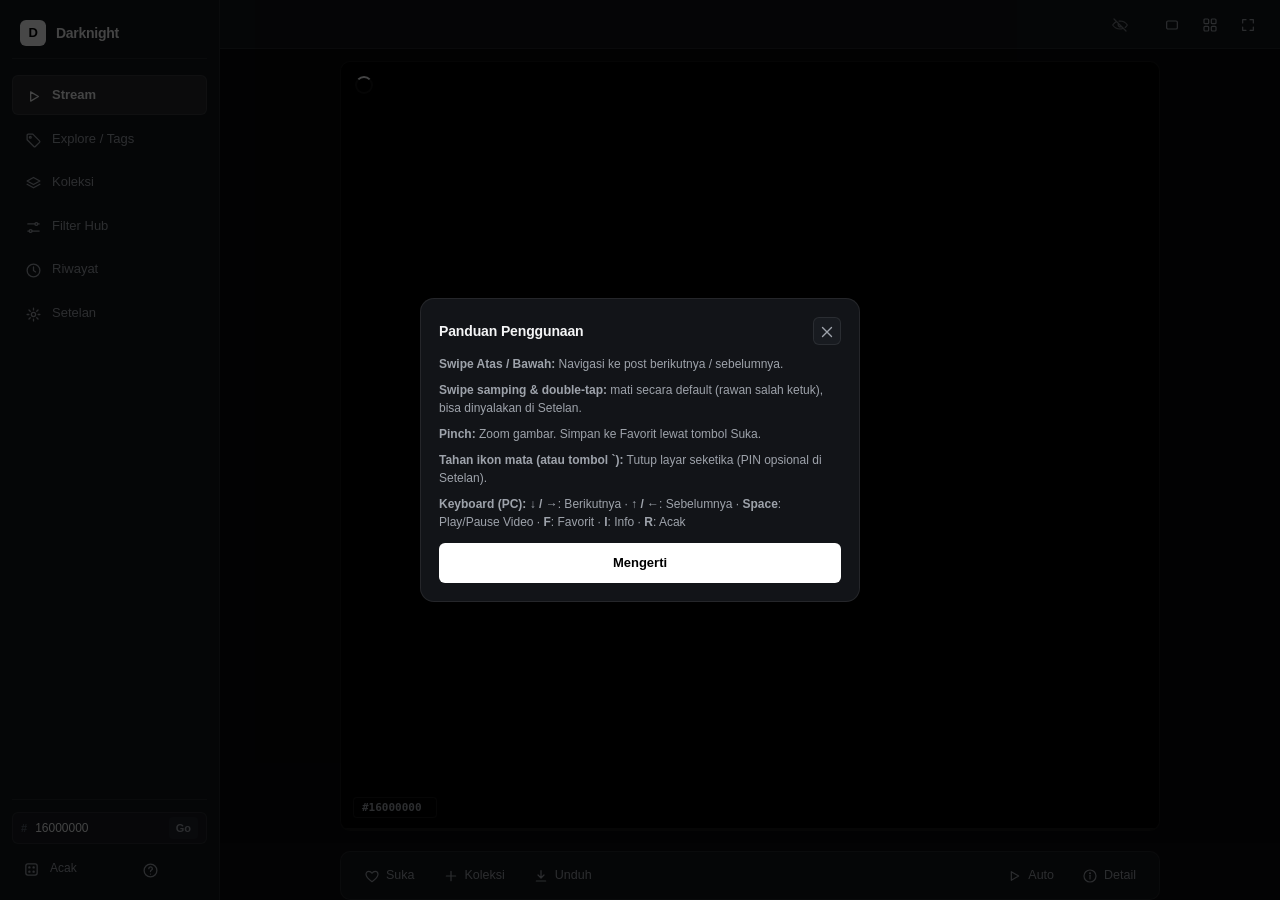
==== commit ef3e08fc: "Add files via upload" ====
--- a/index.html
+++ b/index.html
@@ -71,10 +71,10 @@
         </div>
 
         <div class="topbar-right">
+          <button class="icon-tool-btn panic-hold" id="panicBtn" title="Tahan untuk menyembunyikan layar"><span data-ic="eyeOff"></span></button>
           <button class="icon-tool-btn" id="soundBtn" onclick="PE.toggleSound()" title="Suara video" style="display:none"><span data-ic="mute"></span></button>
           <button class="icon-tool-btn" id="fitBtn" onclick="PE.toggleFit()" title="Muat / penuhi layar"><span data-ic="fit"></span></button>
           <button class="icon-tool-btn" id="gridBtn" onclick="PE.toggleGrid()" title="Tampilan Grid Galeri"><span data-ic="grid"></span></button>
-          <button class="icon-tool-btn" id="panicBtn" onclick="PE.panic()" title="Sembunyikan layar (`)"><span data-ic="eyeOff"></span></button>
           <button class="icon-tool-btn" id="fsBtn" onclick="PE.toggleFs()" title="Layar penuh"><span data-ic="expand"></span></button>
           <button class="icon-tool-btn help-mobile-btn" onclick="PE.openGuide()" title="Panduan"><span data-ic="help"></span></button>
         </div>
@@ -157,7 +157,7 @@
   </div>
 
   <!-- BOTTOM SHEET (TAGS / PLAYLIST / RIWAYAT / SETELAN) -->
-  <div class="backdrop" id="sheetBackdrop" onclick="PE.closeSheet()"></div>
+  <div class="backdrop" id="sheetBackdrop"></div>
   <div class="sheet" id="sheet" role="dialog" aria-modal="true" aria-label="Panel">
     <div class="grab"></div>
     <div class="shead">
@@ -201,9 +201,9 @@
       </div>
       <div class="guide-content" style="display:flex;flex-direction:column;gap:8px;font-size:12px;color:var(--text-secondary)">
         <div><b>Swipe Atas / Bawah:</b> Navigasi ke post berikutnya / sebelumnya.</div>
-        <div><b>Swipe Kanan:</b> Buka menu simpan ke playlist. <b>Swipe Kiri:</b> Hapus dari playlist aktif.</div>
-        <div><b>Pinch:</b> Zoom gambar. <b>Double Tap / Klik ganda:</b> Simpan ke Favorit.</div>
-        <div><b>Tombol ` atau ikon mata:</b> Tutup layar seketika (PIN opsional di Setelan).</div>
+        <div><b>Swipe samping &amp; double-tap:</b> mati secara default (rawan salah ketuk), bisa dinyalakan di Setelan.</div>
+        <div><b>Pinch:</b> Zoom gambar. Simpan ke Favorit lewat tombol Suka.</div>
+        <div><b>Tahan ikon mata (atau tombol `):</b> Tutup layar seketika (PIN opsional di Setelan).</div>
         <div><b>Keyboard (PC):</b> <b>↓ / →</b>: Berikutnya · <b>↑ / ←</b>: Sebelumnya · <b>Space</b>: Play/Pause Video · <b>F</b>: Favorit · <b>I</b>: Info · <b>R</b>: Acak</div>
       </div>
       <button class="bwide b-pri" style="margin-top:12px" onclick="PE.closeGuide()">Mengerti</button>
--- a/style.css
+++ b/style.css
@@ -1834,3 +1834,10 @@
 #panicForm button { padding: 8px 20px; border-radius: 10px; border: 0; background: #2a2a2a; color: #ccc; cursor: pointer; }
 #panicMsg { min-height: 16px; font-size: 12px; color: #c55; }
 body.panic > *:not(.panic-cover) { visibility: hidden; }
+
+/* ===== Part C: anti salah-ketuk ===== */
+.thumb.pick { outline: 2px solid var(--accent, #a78bfa); outline-offset: -2px; }
+.pickbar { position: sticky; bottom: 0; z-index: 5; display: none; align-items: center; gap: 8px; padding: 10px 12px; margin-top: 10px; background: var(--bg-elevated, #1a1a1f); border: 1px solid var(--border-strong, #333); border-radius: 12px; box-shadow: 0 -6px 20px rgba(0,0,0,.4); }
+.pickbar .pk-id { flex: 1; font-weight: 700; font-size: 13px; }
+.pill.dng { color: #fca5a5; border-color: rgba(239,68,68,.35); }
+.panic-hold { margin-right: 14px; opacity: .7; }
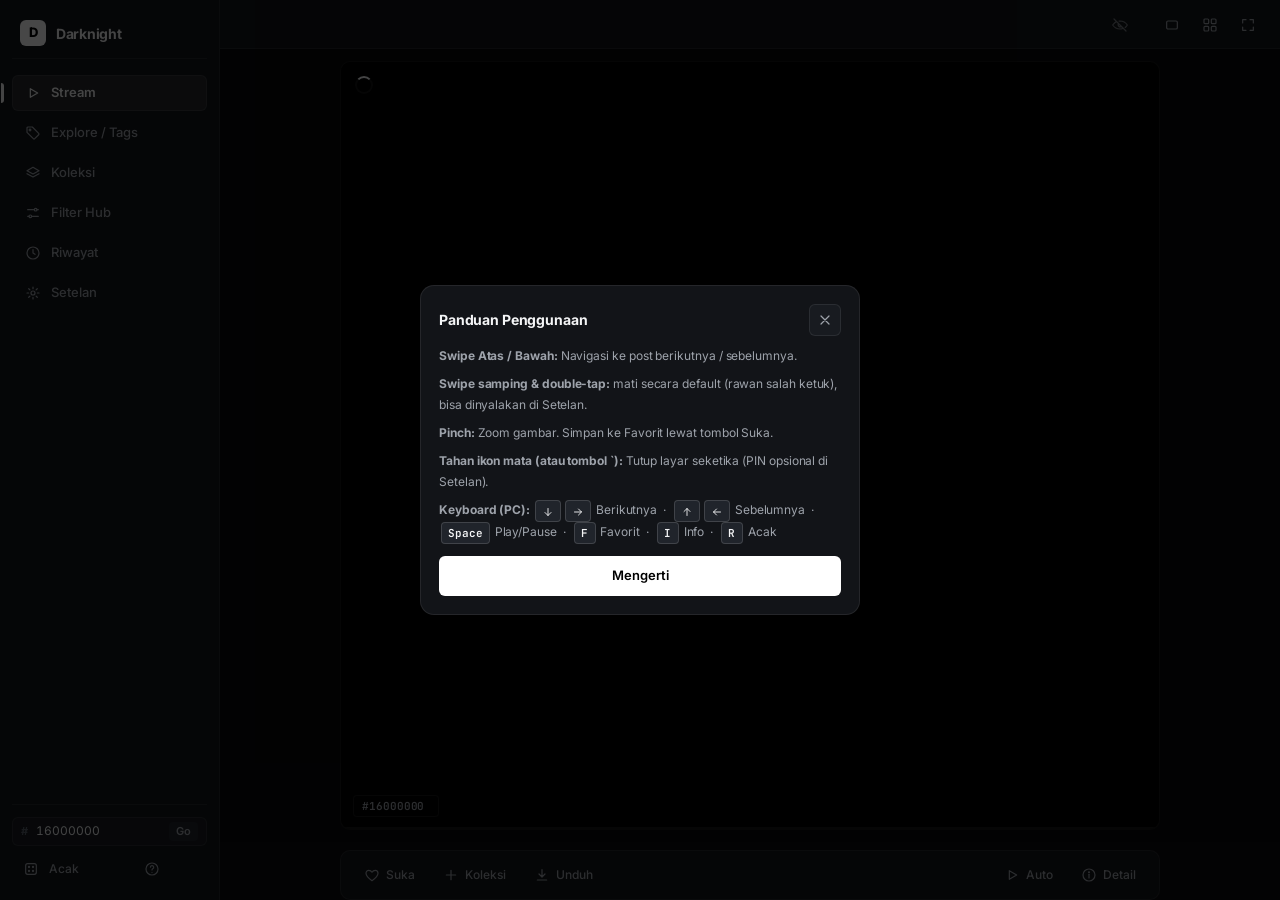
==== commit df3aee1f: "Add files via upload" ====
--- a/index.html
+++ b/index.html
@@ -6,6 +6,11 @@
   <meta name="viewport" content="width=device-width, initial-scale=1, viewport-fit=cover, user-scalable=no">
   <meta name="theme-color" content="#0b0c0e">
   <meta name="referrer" content="no-referrer">
+  <link rel="preconnect" href="https://ahrimp4.rule34.xxx" crossorigin>
+  <link rel="dns-prefetch" href="https://ahrimp4.rule34.xxx">
+  <link rel="preconnect" href="https://fonts.googleapis.com">
+  <link rel="preconnect" href="https://fonts.gstatic.com" crossorigin>
+  <link rel="stylesheet" href="https://fonts.googleapis.com/css2?family=Inter:wght@400;500;600;700&family=JetBrains+Mono:wght@500;600;700&display=swap">
   <link rel="manifest" href="manifest.json">
   <link rel="icon" type="image/png" sizes="192x192" href="icon-192.png">
   <link rel="icon" type="image/png" sizes="512x512" href="icon-512.png">
@@ -56,7 +61,7 @@
           <button class="backbtn" id="backBtn" onclick="PE.back()" title="Kembali ke post sebelumnya"><span data-ic="back"></span><span id="backId"></span></button>
           <div class="chip" id="chip">
             <span class="ck-ico" id="chipIco"></span>
-            <span class="ck-txt"><small id="chipKind" style="font-size:9.5px;color:var(--text-muted);text-transform:uppercase;margin-right:4px">TAG</small><b id="chipName" style="font-size:11.5px"></b></span>
+            <span class="ck-txt"><small id="chipKind" style="font-size:10px;color:var(--text-muted);text-transform:uppercase;margin-right:4px">TAG</small><b id="chipName" style="font-size:12px"></b></span>
             <span class="ck-pos" id="chipPos" style="font-size:10px;color:var(--text-muted);margin-left:4px"></span>
             <button class="ck-x" onclick="PE.leavePlaylist()" title="Keluar dari tag/playlist" aria-label="Keluar"><span data-ic="x"></span></button>
             <i class="ck-bar"><u id="chipBar"></u></i>
@@ -180,10 +185,10 @@
     <div class="box" style="max-width:440px;max-height:82vh" onclick="event.stopPropagation()">
       <div style="display:flex;align-items:center;justify-content:space-between;margin-bottom:8px">
         <h4 id="infoTitle" style="margin:0;font-size:14px;font-weight:700">Post #<span id="infoId"></span></h4>
-        <button class="hb" onclick="PE.closeInfo()" style="width:28px;height:28px"><span data-ic="x"></span></button>
+        <button class="hb" onclick="PE.closeInfo()"><span data-ic="x"></span></button>
       </div>
       <div id="infoMeta"
-        style="display:flex;gap:8px;font-size:11.5px;color:var(--text-muted);margin-bottom:8px;flex-wrap:wrap"></div>
+        style="display:flex;gap:8px;font-size:12px;color:var(--text-muted);margin-bottom:8px;flex-wrap:wrap"></div>
       <div id="infoBody" style="overflow-y:auto;flex:1;display:flex;flex-direction:column;gap:8px;padding-right:2px">
         <div id="infoTags"></div>
         <div id="infoSuggestions"></div>
@@ -197,14 +202,14 @@
     <div class="box guide-box" onclick="event.stopPropagation()">
       <div style="display:flex;align-items:center;justify-content:space-between;margin-bottom:10px">
         <h4 style="margin:0;font-size:14px;font-weight:700">Panduan Penggunaan</h4>
-        <button class="hb" onclick="PE.closeGuide()" style="width:28px;height:28px"><span data-ic="x"></span></button>
+        <button class="hb" onclick="PE.closeGuide()"><span data-ic="x"></span></button>
       </div>
       <div class="guide-content" style="display:flex;flex-direction:column;gap:8px;font-size:12px;color:var(--text-secondary)">
         <div><b>Swipe Atas / Bawah:</b> Navigasi ke post berikutnya / sebelumnya.</div>
         <div><b>Swipe samping &amp; double-tap:</b> mati secara default (rawan salah ketuk), bisa dinyalakan di Setelan.</div>
         <div><b>Pinch:</b> Zoom gambar. Simpan ke Favorit lewat tombol Suka.</div>
         <div><b>Tahan ikon mata (atau tombol `):</b> Tutup layar seketika (PIN opsional di Setelan).</div>
-        <div><b>Keyboard (PC):</b> <b>↓ / →</b>: Berikutnya · <b>↑ / ←</b>: Sebelumnya · <b>Space</b>: Play/Pause Video · <b>F</b>: Favorit · <b>I</b>: Info · <b>R</b>: Acak</div>
+        <div><b>Keyboard (PC):</b> <kbd class="key"><span data-ic="arrowDown"></span></kbd><kbd class="key"><span data-ic="arrowRight"></span></kbd> Berikutnya &nbsp;·&nbsp; <kbd class="key"><span data-ic="arrowUp"></span></kbd><kbd class="key"><span data-ic="arrowLeft"></span></kbd> Sebelumnya &nbsp;·&nbsp; <kbd class="key">Space</kbd> Play/Pause &nbsp;·&nbsp; <kbd class="key">F</kbd> Favorit &nbsp;·&nbsp; <kbd class="key">I</kbd> Info &nbsp;·&nbsp; <kbd class="key">R</kbd> Acak</div>
       </div>
       <button class="bwide b-pri" style="margin-top:12px" onclick="PE.closeGuide()">Mengerti</button>
     </div>
@@ -273,7 +278,7 @@
           <input id="fhTagInput" type="text" placeholder="Ketik nama tag…" maxlength="60" autocomplete="off" autocapitalize="off">
           <button onclick="PE.addHubTag()">Tambah</button>
         </div>
-        <button class="fsum" style="margin-top:2px;background:transparent;border:0;padding:2px 0;font-size:11.5px;color:var(--text-secondary);cursor:pointer;text-align:left" onclick="PE.pickTags()">
+        <button class="fsum" style="margin-top:2px;background:transparent;border:0;padding:2px 0;font-size:12px;color:var(--text-secondary);cursor:pointer;text-align:left" onclick="PE.pickTags()">
           <span data-ic="tag" style="margin-right:4px"></span><span>Pilih dari daftar tag</span>
         </button>
       </div>
@@ -285,7 +290,7 @@
           <input id="fhBlockInput" type="text" placeholder="Ketik nama tag…" maxlength="60" autocomplete="off" autocapitalize="off">
           <button style="background:rgba(239,68,68,0.2);color:#fca5a5;border-color:rgba(239,68,68,0.4)" onclick="PE.addHubBlockTag()">Blok</button>
         </div>
-        <button class="fsum" style="margin-top:2px;background:transparent;border:0;padding:2px 0;font-size:11.5px;color:#fca5a5;cursor:pointer;text-align:left" onclick="PE.pickBlockTags()">
+        <button class="fsum" style="margin-top:2px;background:transparent;border:0;padding:2px 0;font-size:12px;color:#fca5a5;cursor:pointer;text-align:left" onclick="PE.pickBlockTags()">
           <span data-ic="ban" style="margin-right:4px"></span><span>Pilih tag untuk diblokir</span>
         </button>
       </div>
--- a/style.css
+++ b/style.css
@@ -1,1824 +1,1824 @@
-/* ==========================================================================
-       BESPOKE MINIMALIST DESIGN SYSTEM - DARKNIGHT SOCIAL PLATFORM
-       ========================================================================== */
-    :root {
-      --bg-canvas: #0b0c0e;
-      --bg-surface: #121418;
-      --bg-subtle: #181b20;
-      --bg-elevated: #20242b;
-      --bg-hover: rgba(255, 255, 255, 0.05);
-      --bg-active: rgba(255, 255, 255, 0.09);
-
-      --border-hairline: rgba(255, 255, 255, 0.08);
-      --border-subtle: rgba(255, 255, 255, 0.14);
-      --border-strong: rgba(255, 255, 255, 0.25);
-
-      --text-primary: #f4f5f6;
-      --text-secondary: #9ea3ab;
-      --text-muted: #585e6a;
-
-      --accent-primary: #ffffff;
-      --accent-subtle: rgba(255, 255, 255, 0.06);
-      --accent-like: #f43f5e;
-      --accent-video: #38bdf8;
-      --accent-danger: #ef4444;
-
-      --font-sans: -apple-system, BlinkMacSystemFont, "SF Pro Text", "Segoe UI", Roboto, Helvetica, Arial, sans-serif;
-      --font-mono: ui-monospace, "SF Mono", "JetBrains Mono", Menlo, Consolas, monospace;
-
-      --radius-xs: 4px;
-      --radius-sm: 6px;
-      --radius-md: 10px;
-      --radius-lg: 14px;
-      --radius-pill: 9999px;
-
-      --ease: cubic-bezier(0.16, 1, 0.3, 1);
-      --transition-fast: 140ms var(--ease);
-
-      /* Legacy compatibility mappings */
-      --bg: var(--bg-canvas);
-      --surface: var(--bg-surface);
-      --surface2: var(--bg-subtle);
-      --surface3: var(--bg-elevated);
-      --surface4: #2a2f39;
-      --border: var(--border-hairline);
-      --border-focus: var(--accent-primary);
-      --text: var(--text-primary);
-      --text-faint: var(--text-muted);
-      --blue: #38bdf8;
-      --blue-hover: #0284c7;
-      --red: var(--accent-danger);
-      --green: #10b981;
-      --amber: #f59e0b;
-    }
-
-    * {
-      box-sizing: border-box;
-      -webkit-tap-highlight-color: transparent;
-    }
-
-    html, body {
-      margin: 0;
-      padding: 0;
-      height: 100%;
-      background: var(--bg-canvas);
-      color: var(--text-primary);
-      font: 14px/1.5 var(--font-sans);
-      -webkit-font-smoothing: antialiased;
-      -moz-osx-font-smoothing: grayscale;
-      overflow: hidden;
-      overscroll-behavior: none;
-      font-variant-numeric: tabular-nums;
-    }
-
-    button, input {
-      font: inherit;
-      color: inherit;
-    }
-
-    button {
-      border: 0;
-      background: transparent;
-      cursor: pointer;
-      user-select: none;
-      -webkit-user-select: none;
-      transition: opacity var(--transition-fast), background var(--transition-fast), border-color var(--transition-fast), transform var(--transition-fast);
-    }
-
-    button:active {
-      transform: scale(0.97);
-    }
-
-    /* SVG ICONS */
-    .ic {
-      width: 18px;
-      height: 18px;
-      display: inline-block;
-      vertical-align: middle;
-      fill: none;
-      stroke: currentColor;
-      stroke-width: 1.8;
-      stroke-linecap: round;
-      stroke-linejoin: round;
-      flex-shrink: 0;
-    }
-
-    .ic.fill {
-      fill: currentColor;
-    }
-
-    /* APP CONTAINER & SHELL */
-    .app-container {
-      display: flex;
-      width: 100vw;
-      height: 100vh;
-      height: 100dvh;
-      background: var(--bg-canvas);
-      overflow: hidden;
-    }
-
-    /* DESKTOP SIDEBAR (Slim 220px) */
-    .app-sidebar {
-      width: 220px;
-      flex: 0 0 220px;
-      height: 100%;
-      background: var(--bg-surface);
-      border-right: 1px solid var(--border-hairline);
-      display: flex;
-      flex-direction: column;
-      padding: 16px 12px;
-      gap: 16px;
-      z-index: 20;
-    }
-
-    .sidebar-brand {
-      display: flex;
-      align-items: center;
-      gap: 10px;
-      padding: 4px 8px 12px;
-      border-bottom: 1px solid var(--border-hairline);
-    }
-
-    .brand-icon {
-      width: 26px;
-      height: 26px;
-      border-radius: var(--radius-sm);
-      background: var(--accent-primary);
-      color: #000;
-      display: flex;
-      align-items: center;
-      justify-content: center;
-      font-weight: 800;
-      font-size: 13px;
-      letter-spacing: -0.5px;
-    }
-
-    .brand-title {
-      font-size: 14px;
-      font-weight: 700;
-      letter-spacing: -0.02em;
-      color: var(--text-primary);
-    }
-
-    .sidebar-nav {
-      display: flex;
-      flex-direction: column;
-      gap: 4px;
-      flex: 1;
-    }
-
-    .nav-item {
-      display: flex;
-      align-items: center;
-      gap: 10px;
-      padding: 9px 12px;
-      border-radius: var(--radius-sm);
-      color: var(--text-secondary);
-      font-size: 13px;
-      font-weight: 500;
-      text-align: left;
-      border: 1px solid transparent;
-      width: 100%;
-    }
-
-    .nav-item:hover {
-      background: var(--bg-hover);
-      color: var(--text-primary);
-    }
-
-    .nav-item.active {
-      background: var(--bg-active);
-      color: var(--text-primary);
-      border-color: var(--border-hairline);
-      font-weight: 600;
-    }
-
-    .nav-item .ic {
-      width: 17px;
-      height: 17px;
-      stroke-width: 1.8;
-      color: inherit;
-    }
-
-    .sidebar-footer {
-      display: flex;
-      flex-direction: column;
-      gap: 8px;
-      padding-top: 12px;
-      border-top: 1px solid var(--border-hairline);
-    }
-
-    .sidebar-quick-jumper {
-      display: flex;
-      align-items: center;
-      gap: 6px;
-      background: var(--bg-subtle);
-      border: 1px solid var(--border-hairline);
-      border-radius: var(--radius-sm);
-      padding: 4px 8px;
-    }
-
-    .sidebar-quick-jumper input {
-      flex: 1;
-      background: transparent;
-      border: 0;
-      outline: none;
-      font-size: 12px;
-      color: var(--text-primary);
-      width: 100%;
-    }
-
-    .sidebar-quick-jumper button {
-      font-size: 11px;
-      font-weight: 600;
-      color: var(--text-secondary);
-      padding: 3px 7px;
-      border-radius: var(--radius-xs);
-      background: var(--bg-elevated);
-    }
-
-    /* MAIN VIEWPORT */
-    .app-main {
-      flex: 1;
-      height: 100%;
-      display: flex;
-      flex-direction: column;
-      min-width: 0;
-      background: var(--bg-canvas);
-      position: relative;
-      overflow: hidden;
-    }
-
-    /* TOP CONTEXT BAR */
-    .app-topbar {
-      display: flex;
-      align-items: center;
-      justify-content: space-between;
-      padding: 8px 16px;
-      border-bottom: 1px solid var(--border-hairline);
-      background: var(--bg-surface);
-      min-height: 48px;
-      gap: 12px;
-      z-index: 10;
-    }
-
-    .topbar-left {
-      display: flex;
-      align-items: center;
-      gap: 10px;
-      min-width: 0;
-      flex: 1;
-    }
-
-    .topbar-right {
-      display: flex;
-      align-items: center;
-      gap: 6px;
-      flex: 0 0 auto;
-    }
-
-    .backbtn {
-      display: none;
-      align-items: center;
-      gap: 6px;
-      padding: 4px 10px;
-      border-radius: var(--radius-pill);
-      background: var(--bg-subtle);
-      border: 1px solid var(--border-hairline);
-      font: 600 11px var(--font-mono);
-      color: var(--text-secondary);
-    }
-
-    .backbtn.on {
-      display: inline-flex;
-    }
-
-    .backbtn:hover {
-      color: var(--text-primary);
-      border-color: var(--border-subtle);
-    }
-
-    .chip {
-      display: none;
-      align-items: center;
-      gap: 6px;
-      background: var(--bg-subtle);
-      border: 1px solid var(--border-hairline);
-      border-radius: var(--radius-pill);
-      padding: 3px 8px 3px 10px;
-      font-size: 11.5px;
-      max-width: 280px;
-      color: var(--text-primary);
-    }
-
-    .chip.on {
-      display: inline-flex;
-    }
-
-    .chip.pl {
-      border-color: rgba(56, 189, 248, 0.35);
-    }
-
-    .ck-txt {
-      overflow: hidden;
-      text-overflow: ellipsis;
-      white-space: nowrap;
-    }
-
-    .ck-x {
-      padding: 2px;
-      color: var(--text-muted);
-    }
-
-    .ck-x:hover {
-      color: var(--text-primary);
-    }
-
-    .idbox-top {
-      display: flex;
-      align-items: center;
-      gap: 6px;
-      background: var(--bg-subtle);
-      border: 1px solid var(--border-hairline);
-      border-radius: var(--radius-sm);
-      padding: 3px 8px;
-      max-width: 210px;
-    }
-
-    .idbox-top .idprefix {
-      font-size: 11px;
-      font-weight: 700;
-      color: var(--text-muted);
-    }
-
-    .idbox-top input {
-      flex: 1;
-      width: 70px;
-      background: transparent;
-      border: 0;
-      outline: none;
-      font-size: 12px;
-      color: var(--text-primary);
-    }
-
-    .idbox-top .idgo, .idbox-top .rnd-btn {
-      padding: 2px 7px;
-      border-radius: var(--radius-xs);
-      background: var(--bg-elevated);
-      font-size: 11px;
-      font-weight: 600;
-      color: var(--text-secondary);
-    }
-
-    .idbox-top .rnd-btn {
-      padding: 3px 5px;
-      display: flex;
-      align-items: center;
-      justify-content: center;
-    }
-
-    .idbox-top .rnd-btn .ic {
-      width: 13px;
-      height: 13px;
-    }
-
-    .icon-tool-btn {
-      width: 32px;
-      height: 32px;
-      border-radius: var(--radius-sm);
-      background: transparent;
-      border: 1px solid transparent;
-      color: var(--text-secondary);
-      display: flex;
-      align-items: center;
-      justify-content: center;
-      padding: 0;
-    }
-
-    .icon-tool-btn:hover {
-      background: var(--bg-hover);
-      color: var(--text-primary);
-      border-color: var(--border-hairline);
-    }
-
-    .icon-tool-btn .ic {
-      width: 16px;
-      height: 16px;
-    }
-
-    /* STAGE & MEDIA VIEWPORT */
-    .stage-wrapper {
-      flex: 1;
-      display: flex;
-      flex-direction: column;
-      align-items: center;
-      justify-content: center;
-      position: relative;
-      overflow: hidden;
-      padding: 12px 16px;
-      background: #08090a;
-      min-height: 0;
-    }
-
-    .stage {
-      width: 100%;
-      height: 100%;
-      max-width: 820px;
-      position: relative;
-      display: flex;
-      align-items: center;
-      justify-content: center;
-      border-radius: var(--radius-md);
-      overflow: hidden;
-      background: #000;
-      border: 1px solid var(--border-hairline);
-      user-select: none;
-    }
-
-    .swipe-layer {
-      width: 100%;
-      height: 100%;
-      display: flex;
-      align-items: center;
-      justify-content: center;
-    }
-
-    .zoom-layer {
-      width: 100%;
-      height: 100%;
-      display: flex;
-      align-items: center;
-      justify-content: center;
-      touch-action: none;
-      transform-origin: center center;
-    }
-
-    .zoom-layer img,
-    .zoom-layer video {
-      max-width: 100%;
-      max-height: 100%;
-      object-fit: contain;
-      display: block;
-    }
-
-    .zoom-layer img.ph {
-      filter: blur(8px);
-      transform: scale(1.02);
-      transition: opacity 0.2s var(--ease);
-    }
-
-    #status {
-      color: var(--text-muted);
-      font-size: 13px;
-      font-weight: 500;
-    }
-
-    /* REFINED SOCIAL ACTION BAR */
-    .post-actionbar {
-      width: 100%;
-      max-width: 820px;
-      display: flex;
-      align-items: center;
-      justify-content: space-between;
-      padding: 8px 12px;
-      background: var(--bg-surface);
-      border: 1px solid var(--border-hairline);
-      border-radius: var(--radius-md);
-      margin: 8px auto 0;
-      gap: 12px;
-      flex-shrink: 0;
-    }
-
-    .post-actionbar-left, .post-actionbar-right {
-      display: flex;
-      align-items: center;
-      gap: 6px;
-    }
-
-    .action-btn {
-      display: inline-flex;
-      align-items: center;
-      gap: 6px;
-      padding: 6px 11px;
-      border-radius: var(--radius-sm);
-      background: transparent;
-      color: var(--text-secondary);
-      font-size: 12.5px;
-      font-weight: 500;
-    }
-
-    .action-btn:hover {
-      background: var(--bg-hover);
-      color: var(--text-primary);
-    }
-
-    .action-btn.active, .action-btn.liked {
-      color: var(--accent-like);
-    }
-
-    .action-btn.active .ic, .action-btn.liked .ic {
-      fill: var(--accent-like);
-    }
-
-    .action-btn .ic {
-      width: 16px;
-      height: 16px;
-    }
-
-    .idtag-box {
-      position: absolute;
-      bottom: 12px;
-      left: 12px;
-      background: rgba(0, 0, 0, 0.7);
-      border: 1px solid var(--border-hairline);
-      border-radius: var(--radius-xs);
-      padding: 3px 8px;
-      font: 600 11px var(--font-mono);
-      color: var(--text-secondary);
-      display: flex;
-      align-items: center;
-      gap: 6px;
-      z-index: 10;
-      pointer-events: none;
-    }
-
-    .idtag-box .idfmt {
-      font-size: 9.5px;
-      color: var(--accent-video);
-      text-transform: uppercase;
-    }
-
-    /* MOBILE BOTTOM NAV */
-    .app-bottomnav {
-      display: none;
-      position: fixed;
-      bottom: 0;
-      left: 0;
-      right: 0;
-      height: calc(52px + env(safe-area-inset-bottom, 0px));
-      padding-bottom: env(safe-area-inset-bottom, 0px);
-      background: var(--bg-surface);
-      border-top: 1px solid var(--border-hairline);
-      z-index: 30;
-      align-items: center;
-      justify-content: space-around;
-    }
-
-    .bottomnav-item {
-      flex: 1;
-      display: flex;
-      flex-direction: column;
-      align-items: center;
-      justify-content: center;
-      gap: 3px;
-      color: var(--text-muted);
-      font-size: 10px;
-      font-weight: 500;
-      padding: 6px 0;
-    }
-
-    .bottomnav-item .ic {
-      width: 18px;
-      height: 18px;
-    }
-
-    .bottomnav-item.active {
-      color: var(--text-primary);
-    }
-
-    /* SPINNER, HINTS & PROGRESS */
-    .spin {
-      position: absolute;
-      top: 14px;
-      left: 14px;
-      width: 18px;
-      height: 18px;
-      border: 2px solid var(--border-hairline);
-      border-top-color: var(--text-primary);
-      border-radius: 50%;
-      animation: spin 0.65s linear infinite;
-      opacity: 0;
-      pointer-events: none;
-      transition: opacity 0.15s var(--ease);
-      z-index: 10;
-    }
-
-    .spin.show { opacity: 1; }
-    @keyframes spin { to { transform: rotate(360deg); } }
-
-    .autobar {
-      position: absolute;
-      bottom: 0;
-      left: 0;
-      right: 0;
-      height: 2px;
-      background: rgba(255, 255, 255, 0.08);
-      z-index: 10;
-    }
-
-    .autobar .fill {
-      height: 100%;
-      background: var(--text-primary);
-      width: 0%;
-      /* transition handled by requestAnimationFrame */
-    }
-
-    .autobar .lbl { display: none; }
-
-    .zoom-badge {
-      position: absolute;
-      top: 12px;
-      right: 12px;
-      padding: 2px 6px;
-      border-radius: var(--radius-xs);
-      background: rgba(0, 0, 0, 0.7);
-      border: 1px solid var(--border-hairline);
-      font: 600 10px var(--font-mono);
-      color: var(--text-secondary);
-      opacity: 0;
-      pointer-events: none;
-      transition: opacity 0.15s var(--ease);
-      z-index: 10;
-    }
-
-    .zoom-badge.show, .zoom-badge.visible { opacity: 1; }
-
-    .hint, .hintv {
-      position: absolute;
-      display: flex;
-      align-items: center;
-      gap: 6px;
-      padding: 6px 12px;
-      border-radius: var(--radius-pill);
-      background: rgba(18, 20, 24, 0.88);
-      border: 1px solid var(--border-hairline);
-      color: var(--text-primary);
-      font-size: 11px;
-      font-weight: 600;
-      opacity: 0;
-      pointer-events: none;
-      transition: opacity 0.12s var(--ease);
-      z-index: 15;
-    }
-
-    .hint.l { left: 16px; }
-    .hint.r { right: 16px; }
-    .hintv.u { top: 16px; }
-    .hintv.d { bottom: 16px; }
-
-    /* MODALS, SHEETS & DRAWERS */
-    .backdrop, .modal, .filter-hub-backdrop {
-      position: fixed;
-      inset: 0;
-      background: rgba(0, 0, 0, 0.72);
-      display: flex;
-      align-items: center;
-      justify-content: center;
-      padding: 16px;
-      opacity: 0;
-      pointer-events: none;
-      transition: opacity var(--transition-fast);
-      z-index: 50;
-    }
-
-    .backdrop.open, .modal.open, .filter-hub-backdrop.open {
-      opacity: 1;
-      pointer-events: auto;
-    }
-
-    .sheet {
-      position: fixed;
-      left: 0;
-      right: 0;
-      bottom: 0;
-      max-width: 580px;
-      margin: 0 auto;
-      max-height: 85vh;
-      max-height: 85dvh;
-      z-index: 55;
-      background: var(--bg-surface);
-      border: 1px solid var(--border-hairline);
-      border-bottom: 0;
-      border-radius: var(--radius-lg) var(--radius-lg) 0 0;
-      padding: 12px 16px calc(16px + env(safe-area-inset-bottom, 0px));
-      display: flex;
-      flex-direction: column;
-      transform: translateY(105%);
-      transition: transform 0.22s var(--ease);
-      visibility: hidden;
-    }
-
-    .sheet.open {
-      transform: translateY(0);
-      visibility: visible;
-    }
-
-    .box, .filter-hub {
-      background: var(--bg-surface);
-      border: 1px solid var(--border-hairline);
-      border-radius: var(--radius-lg);
-      padding: 18px;
-      width: 100%;
-      max-width: 440px;
-      max-height: 85vh;
-      display: flex;
-      flex-direction: column;
-      box-shadow: 0 20px 50px rgba(0, 0, 0, 0.6);
-      overflow-y: auto;
-    }
-
-    .box h4, .fh-head b {
-      font-size: 14px;
-      font-weight: 700;
-      letter-spacing: -0.01em;
-      margin: 0 0 12px;
-      color: var(--text-primary);
-    }
-
-    .shead {
-      display: flex;
-      align-items: center;
-      gap: 10px;
-      margin-bottom: 12px;
-    }
-
-    .grab {
-      width: 32px;
-      height: 3px;
-      border-radius: var(--radius-pill);
-      background: var(--border-hairline);
-      margin: 0 auto 10px;
-    }
-
-    .hb {
-      width: 32px;
-      height: 32px;
-      border-radius: var(--radius-sm);
-      background: var(--bg-subtle);
-      border: 1px solid var(--border-hairline);
-      color: var(--text-secondary);
-      display: flex;
-      align-items: center;
-      justify-content: center;
-    }
-
-    .hb:disabled { opacity: 0.3; }
-    .hb:hover { color: var(--text-primary); background: var(--bg-elevated); }
-
-    .tabs {
-      flex: 1;
-      display: flex;
-      background: var(--bg-subtle);
-      border-radius: var(--radius-sm);
-      padding: 2px;
-      gap: 2px;
-      border: 1px solid var(--border-hairline);
-    }
-
-    .tabs button {
-      flex: 1;
-      padding: 6px 8px;
-      border-radius: var(--radius-xs);
-      font-size: 11.5px;
-      font-weight: 500;
-      color: var(--text-secondary);
-    }
-
-    .tabs button.on {
-      background: var(--bg-elevated);
-      color: var(--text-primary);
-      font-weight: 600;
-    }
-
-    .sbody {
-      overflow-y: auto;
-      flex: 1;
-      min-height: 120px;
-    }
-
-    /* GRIDS & THUMBNAILS */
-    .grid {
-      display: grid;
-      grid-template-columns: repeat(auto-fill, minmax(110px, 1fr));
-      gap: 8px;
-      padding: 4px 0;
-    }
-
-    .thumb {
-      position: relative;
-      aspect-ratio: 1;
-      border-radius: var(--radius-sm);
-      overflow: hidden;
-      background: var(--bg-subtle);
-      border: 1px solid var(--border-hairline);
-      cursor: pointer;
-      display: flex;
-      align-items: center;
-      justify-content: center;
-    }
-
-    .thumb img {
-      width: 100%;
-      height: 100%;
-      object-fit: cover;
-      display: block;
-    }
-
-    .thumb:hover { border-color: var(--border-strong); }
-    .thumb.act {
-      border-color: var(--text-primary);
-      box-shadow: 0 0 0 1.5px var(--text-primary);
-    }
-
-    .thumb .tid {
-      position: absolute;
-      left: 0;
-      right: 0;
-      bottom: 0;
-      padding: 8px 4px 2px;
-      text-align: center;
-      font: 700 9.5px var(--font-mono);
-      background: linear-gradient(transparent, rgba(0, 0, 0, 0.8));
-      color: #fff;
-    }
-
-    .thumb .vid-badge {
-      position: absolute;
-      top: 4px;
-      right: 4px;
-      padding: 1px 4px;
-      border-radius: 3px;
-      background: rgba(0, 0, 0, 0.7);
-      font: 700 8.5px var(--font-mono);
-      color: var(--accent-video);
-    }
-
-    /* TAG CHIPS, PILLS & BUTTONS */
-    .tagchip, .pill {
-      display: inline-flex;
-      align-items: center;
-      gap: 5px;
-      padding: 4px 10px;
-      border-radius: var(--radius-pill);
-      background: var(--bg-subtle);
-      border: 1px solid var(--border-hairline);
-      font-size: 11.5px;
-      color: var(--text-secondary);
-      font-weight: 500;
-    }
-
-    .tagchip:hover, .pill:hover {
-      background: var(--bg-hover);
-      color: var(--text-primary);
-      border-color: var(--border-subtle);
-    }
-
-    .pill.pri, .b-pri {
-      background: var(--accent-primary) !important;
-      color: #000 !important;
-      font-weight: 600 !important;
-    }
-
-    .bwide {
-      width: 100%;
-      padding: 10px 14px;
-      border-radius: var(--radius-sm);
-      font-size: 13px;
-      display: flex;
-      align-items: center;
-      justify-content: center;
-      gap: 8px;
-    }
-
-    .b-sec {
-      background: var(--bg-subtle);
-      color: var(--text-primary);
-      border: 1px solid var(--border-hairline);
-    }
-
-    .b-sec:hover { background: var(--bg-elevated); }
-
-    /* TAG SEARCH & ALPHA BAR */
-    .tagsearchbox {
-      display: flex;
-      gap: 8px;
-      align-items: center;
-      margin-bottom: 8px;
-      background: var(--bg-subtle);
-      border: 1px solid var(--border-hairline);
-      border-radius: var(--radius-sm);
-      padding: 0 10px;
-    }
-
-    .tagsearchbox input {
-      flex: 1;
-      padding: 8px 0;
-      background: transparent;
-      border: 0;
-      outline: none;
-      font-size: 12.5px;
-      color: #fff;
-    }
-
-    .tag-alpha-pad {
-      display: grid;
-      grid-template-columns: repeat(7, 1fr);
-      gap: 4px;
-      margin-bottom: 10px;
-    }
-
-    .tag-alpha-btn {
-      height: 30px;
-      border-radius: var(--radius-xs);
-      background: var(--bg-subtle);
-      border: 1px solid var(--border-hairline);
-      color: var(--text-secondary);
-      font-size: 11px;
-      font-weight: 600;
-    }
-
-    .tag-alpha-btn:hover { background: var(--bg-elevated); color: #fff; }
-    .tag-alpha-btn.on {
-      background: var(--text-primary);
-      color: #000;
-      border-color: var(--text-primary);
-      font-weight: 700;
-    }
-
-    .trow {
-      display: flex;
-      align-items: center;
-      gap: 8px;
-      padding: 7px 10px;
-      border-radius: var(--radius-sm);
-      border-bottom: 1px solid var(--border-hairline);
-      cursor: pointer;
-    }
-
-    .trow:hover { background: var(--bg-hover); }
-    .trow .tnm { flex: 1; font-weight: 500; font-size: 12.5px; }
-    .trow .tcnt { font: 600 11px var(--font-mono); color: var(--text-muted); }
-
-    /* FILTER HUB MODAL */
-    .fh-head {
-      display: flex;
-      align-items: center;
-      justify-content: space-between;
-      border-bottom: 1px solid var(--border-hairline);
-      padding-bottom: 8px;
-    }
-
-    .fh-sec {
-      display: flex;
-      flex-direction: column;
-      gap: 6px;
-      margin-top: 10px;
-    }
-
-    .fh-sec label {
-      font-size: 11px;
-      font-weight: 600;
-      color: var(--text-muted);
-      text-transform: uppercase;
-      letter-spacing: 0.5px;
-    }
-
-    .fh-sort-seg {
-      display: flex;
-      background: var(--bg-subtle);
-      border: 1px solid var(--border-hairline);
-      border-radius: var(--radius-sm);
-      padding: 2px;
-      gap: 2px;
-    }
-
-    .fh-sort-seg button {
-      flex: 1;
-      padding: 6px 4px;
-      font-size: 11px;
-      font-weight: 500;
-      color: var(--text-secondary);
-      border-radius: var(--radius-xs);
-    }
-
-    .fh-sort-seg button.on {
-      background: var(--bg-elevated);
-      color: var(--text-primary);
-      font-weight: 600;
-    }
-
-    .fh-input-row {
-      display: flex;
-      gap: 6px;
-    }
-
-    .fh-input-row input {
-      flex: 1;
-      padding: 7px 10px;
-      background: var(--bg-subtle);
-      border: 1px solid var(--border-hairline);
-      border-radius: var(--radius-sm);
-      font-size: 12px;
-      color: #fff;
-      outline: none;
-    }
-
-    .fh-input-row button {
-      padding: 7px 12px;
-      background: var(--bg-elevated);
-      border: 1px solid var(--border-hairline);
-      border-radius: var(--radius-sm);
-      font-size: 11.5px;
-      font-weight: 600;
-      color: var(--text-primary);
-    }
-
-    .fh-actions {
-      display: flex;
-      gap: 8px;
-      margin-top: 16px;
-      padding-top: 10px;
-      border-top: 1px solid var(--border-hairline);
-    }
-
-    .fh-reset {
-      flex: 1;
-      padding: 9px;
-      border-radius: var(--radius-sm);
-      background: var(--bg-subtle);
-      color: var(--text-secondary);
-      font-size: 12px;
-      font-weight: 600;
-    }
-
-    .fh-apply-btn {
-      flex: 2;
-      padding: 9px;
-      border-radius: var(--radius-sm);
-      background: var(--accent-primary);
-      color: #000;
-      font-size: 12.5px;
-      font-weight: 700;
-    }
-
-    /* TOAST */
-    .toast {
-      position: fixed;
-      bottom: calc(24px + env(safe-area-inset-bottom, 0px));
-      left: 50%;
-      transform: translateX(-50%) translateY(20px);
-      background: var(--bg-elevated);
-      border: 1px solid var(--border-subtle);
-      color: var(--text-primary);
-      padding: 8px 16px;
-      border-radius: var(--radius-pill);
-      font-size: 12.5px;
-      font-weight: 500;
-      opacity: 0;
-      pointer-events: none;
-      transition: opacity 0.16s var(--ease), transform 0.16s var(--ease);
-      z-index: 100;
-      box-shadow: 0 10px 30px rgba(0, 0, 0, 0.4);
-    }
-
-    .toast.show {
-      opacity: 1;
-      transform: translateX(-50%) translateY(0);
-    }
-
-    .toast.ok { border-color: rgba(16, 185, 129, 0.4); }
-    .toast.bad { border-color: rgba(239, 68, 68, 0.4); }
-
-    /* =======================================================================
-       RESPONSIVE — MOBILE & TABLET
-       ======================================================================= */
-
-    /* ---- TABLET & MOBILE: < 1024px ---- */
-    @media (max-width: 1023px) {
-      .app-sidebar { display: none; }
-      .app-bottomnav { display: flex; }
-
-      /* Layout ulang: stage shrink, action bar di bawah stage, lalu bottom nav (fixed) */
-      .app-main {
-        /* Tambah padding-bottom untuk bottom nav yang fixed */
-        padding-bottom: calc(52px + env(safe-area-inset-bottom, 0px));
-      }
-
-      .stage-wrapper {
-        padding: 8px 8px 0;
-        flex: 1;
-        min-height: 0;
-      }
-
-      /* Action bar di mobile: full-width, kompak, tanpa rounded corners di sisi kiri/kanan */
-      .post-actionbar {
-        max-width: 100%;
-        border-radius: 0;
-        border-left: 0;
-        border-right: 0;
-        border-bottom: 0;
-        margin: 0;
-        padding: 6px 8px;
-        gap: 4px;
-        background: var(--bg-surface);
-        border-top: 1px solid var(--border-hairline);
-        flex-shrink: 0;
-      }
-
-      .action-btn {
-        padding: 7px 8px;
-        font-size: 11.5px;
-        gap: 4px;
-        flex: 1;
-        justify-content: center;
-      }
-
-      /* Topbar mobile: lebih kompak */
-      .app-topbar {
-        padding: 6px 10px;
-        min-height: 44px;
-        gap: 8px;
-      }
-
-      /* ID box di topbar mobile: lebih kecil */
-      .idbox-top {
-        max-width: 160px;
-      }
-
-      .idbox-top input {
-        width: 55px;
-      }
-
-      /* Chip konteks: ukuran lebih kecil */
-      .chip {
-        max-width: 180px;
-        font-size: 11px;
-      }
-
-      /* Back button mobile */
-      .backbtn {
-        font-size: 10.5px;
-        padding: 3px 8px;
-      }
-
-      /* Icon-only buttons di topbar lebih kecil di mobile */
-      .icon-tool-btn {
-        width: 30px;
-        height: 30px;
-      }
-
-      /* Stage */
-      .stage {
-        max-width: 100%;
-        border-radius: var(--radius-sm);
-      }
-    }
-
-    /* ---- SMALL MOBILE: < 480px ---- */
-    @media (max-width: 479px) {
-      /* Sembunyikan label text action buttons, icon only */
-      .action-btn span:last-child {
-        display: none;
-      }
-
-      .action-btn {
-        padding: 8px 6px;
-        gap: 0;
-      }
-
-      /* Topbar: lebih kecil */
-      .idbox-top {
-        max-width: 130px;
-      }
-
-      .idbox-top input {
-        width: 42px;
-        font-size: 11px;
-      }
-
-      .topbar-right {
-        gap: 2px;
-      }
-
-      /* Bottom nav lebih rapat */
-      .bottomnav-item {
-        font-size: 9px;
-        gap: 2px;
-      }
-
-      .bottomnav-item .ic {
-        width: 17px;
-        height: 17px;
-      }
-    }
-
-    /* ---- VERY SMALL: < 360px ---- */
-    @media (max-width: 359px) {
-      .idbox-top {
-        display: none;
-      }
-
-      .topbar-left {
-        gap: 6px;
-      }
-
-      .action-btn .ic {
-        width: 15px;
-        height: 15px;
-      }
-    }
-
-    /* ---- DESKTOP: >= 1024px ---- */
-    @media (min-width: 1024px) {
-      .idbox-top {
-        display: none;
-      }
-      .help-mobile-btn {
-        display: none;
-      }
-    }
-
-    /* ---- SHEET / BOTTOM DRAWER: Responsive ---- */
-
-    /* Tab pills di sheet harus tampak jelas dengan background */
-    .tabs {
-      flex: 1;
-      min-width: 0;
-      overflow: hidden;
-    }
-
-    .tabs button {
-      white-space: nowrap;
-      min-width: 0;
-      flex-shrink: 1;
-    }
-
-    @media (max-width: 479px) {
-      .tabs button {
-        font-size: 10px;
-        padding: 5px 4px;
-      }
-    }
-
-    /* Sheet header di mobile: lebih rapat */
-    @media (max-width: 1023px) {
-      .sheet {
-        border: 1px solid var(--border-subtle);
-        border-bottom: 0;
-      }
-
-      .shead {
-        gap: 6px;
-        margin-bottom: 8px;
-      }
-
-      .hb {
-        flex-shrink: 0;
-      }
-    }
-
-    /* ---- TOAST: angkat di atas action bar + bottom nav saat mobile ---- */
-    @media (max-width: 1023px) {
-      .toast {
-        bottom: calc(52px + 48px + env(safe-area-inset-bottom, 0px));
-      }
-    }
-  
-/* =================== MISSING COMPONENT CSS (fix_all.js) =================== */
-
-/* Heart pop animation */
-.heart-pop {
-  position: fixed;
-  pointer-events: none;
-  z-index: 999;
-  transform: translate(-50%, -50%) scale(0);
-  animation: heart-burst 0.75s var(--ease) forwards;
-  color: var(--accent-like);
-}
-.heart-pop .ic { width: 48px; height: 48px; fill: currentColor; }
-@keyframes heart-burst {
-  0% { transform: translate(-50%,-50%) scale(0); opacity: 1; }
-  60% { transform: translate(-50%,-50%) scale(1.4); opacity: 1; }
-  100% { transform: translate(-50%,-50%) scale(1); opacity: 0; }
-}
-
-/* Shared action row */
-.arow {
-  display: flex;
-  gap: 6px;
-  flex-wrap: wrap;
-  margin-bottom: 8px;
-  align-items: center;
-}
-
-/* Empty state */
-.empty {
-  display: flex;
-  align-items: center;
-  justify-content: center;
-  padding: 24px 12px;
-  font-size: 12.5px;
-  color: var(--text-muted);
-  text-align: center;
-  width: 100%;
-}
-
-/* Filter summary bar */
-.fsum {
-  display: flex;
-  align-items: center;
-  gap: 6px;
-  padding: 6px 10px;
-  background: rgba(56,189,248,0.08);
-  border: 1px solid rgba(56,189,248,0.2);
-  border-radius: var(--radius-sm);
-  font-size: 11.5px;
-  color: var(--accent-video);
-  margin-bottom: 6px;
-  cursor: pointer;
-}
-.fsum u { color: var(--text-primary); margin-left: auto; text-decoration: underline; }
-
-/* Tag mode switcher */
-.tag-mode-seg {
-  display: flex;
-  background: var(--bg-subtle);
-  border: 1px solid var(--border-hairline);
-  border-radius: var(--radius-sm);
-  padding: 2px;
-  gap: 2px;
-  margin-bottom: 8px;
-}
-.tag-mode-btn {
-  flex: 1;
-  display: flex;
-  align-items: center;
-  justify-content: center;
-  gap: 6px;
-  padding: 7px 10px;
-  border-radius: var(--radius-xs);
-  font-size: 12px;
-  font-weight: 500;
-  color: var(--text-secondary);
-  background: none;
-  border: none;
-  cursor: pointer;
-  transition: background var(--transition-fast), color var(--transition-fast);
-}
-.tag-mode-btn.on {
-  background: var(--bg-elevated);
-  color: var(--text-primary);
-  font-weight: 600;
-}
-.tag-mode-btn.block.on { color: var(--accent-danger); }
-
-/* Tag category filter bar */
-.tag-cat-bar {
-  display: flex;
-  gap: 4px;
-  margin-bottom: 8px;
-  flex-wrap: wrap;
-}
-.tag-cat-btn {
-  flex: 1;
-  min-width: 50px;
-  padding: 5px 6px;
-  font-size: 11px;
-  font-weight: 500;
-  color: var(--text-secondary);
-  background: var(--bg-subtle);
-  border: 1px solid var(--border-hairline);
-  border-radius: var(--radius-xs);
-  white-space: nowrap;
-  text-align: center;
-  cursor: pointer;
-  transition: background var(--transition-fast), color var(--transition-fast), border-color var(--transition-fast);
-}
-.tag-cat-btn.on {
-  background: var(--bg-elevated);
-  color: var(--text-primary);
-  border-color: var(--border-subtle);
-  font-weight: 600;
-}
-.tag-cat-btn.artist.on { color: #f59e0b; border-color: rgba(245,158,11,0.4); }
-.tag-cat-btn.char.on   { color: #38bdf8; border-color: rgba(56,189,248,0.4); }
-.tag-cat-btn.copy.on   { color: #10b981; border-color: rgba(16,185,129,0.4); }
-
-/* Tagmode hint */
-.tagmode-hint {
-  font-size: 11px;
-  color: var(--text-muted);
-  padding: 4px 0 6px;
-}
-
-/* Tag list items */
-.tlist { display: flex; flex-direction: column; }
-.tlabel {
-  font-size: 11px;
-  font-weight: 600;
-  color: var(--text-muted);
-  text-transform: uppercase;
-  letter-spacing: 0.5px;
-  padding: 6px 0 4px;
-}
-.tck {
-  width: 18px;
-  height: 18px;
-  flex-shrink: 0;
-  display: flex;
-  align-items: center;
-  justify-content: center;
-  color: var(--text-muted);
-}
-.trow.sel .tck { color: var(--accent-primary); }
-.trow.blk .tck { color: var(--accent-danger); }
-.tkind {
-  font-size: 10px;
-  font-weight: 600;
-  padding: 1px 5px;
-  border-radius: var(--radius-xs);
-  background: var(--bg-elevated);
-  color: var(--text-muted);
-  flex-shrink: 0;
-}
-.tkind.artist    { color: #f59e0b; background: rgba(245,158,11,0.1); }
-.tkind.character { color: #38bdf8; background: rgba(56,189,248,0.1); }
-.tkind.copyright { color: #10b981; background: rgba(16,185,129,0.1); }
-.tgo {
-  width: 26px;
-  height: 26px;
-  border-radius: var(--radius-xs);
-  background: var(--bg-elevated);
-  border: 1px solid var(--border-hairline);
-  display: flex;
-  align-items: center;
-  justify-content: center;
-  flex-shrink: 0;
-  color: var(--text-secondary);
-  margin-left: auto;
-  cursor: pointer;
-  transition: background var(--transition-fast);
-}
-.tgo:hover { background: var(--text-primary); color: #000; }
-.tgo .ic { width: 13px; height: 13px; }
-.trow.sel { background: rgba(255,255,255,0.05); border-color: var(--border-subtle); }
-.trow.blk { opacity: 0.6; }
-
-/* Tag bar (selected tags display) */
-.tagbar { display: none; flex-direction: column; gap: 6px; padding: 8px 0; border-top: 1px solid var(--border-hairline); margin-top: 6px; }
-.tagbar.on { display: flex; }
-.tagbar-chips { display: flex; flex-wrap: wrap; gap: 4px; }
-.tagbar-row { display: flex; gap: 6px; }
-
-/* Tag detail view header */
-.tdhead { margin-bottom: 10px; }
-.tdtitle { font-size: 15px; font-weight: 700; letter-spacing: -0.02em; color: var(--text-primary); margin-bottom: 2px; }
-.tdsub { font-size: 11.5px; color: var(--text-muted); }
-
-/* Filter hub chip */
-.fh-chip {
-  display: inline-flex;
-  align-items: center;
-  gap: 4px;
-  padding: 3px 8px;
-  background: var(--bg-elevated);
-  border: 1px solid var(--border-hairline);
-  border-radius: var(--radius-pill);
-  font-size: 11px;
-  color: var(--text-secondary);
-  margin: 2px;
-}
-.fh-chip.block { border-color: rgba(239,68,68,0.3); color: #fca5a5; background: rgba(239,68,68,0.08); }
-.fh-chip button { width: 14px; height: 14px; padding: 0; color: var(--text-muted); display: flex; align-items: center; justify-content: center; background: none; border: none; cursor: pointer; }
-.fh-chip button .ic { width: 10px; height: 10px; }
-.fh-chip button:hover { color: var(--text-primary); }
-.fh-empty { font-size: 11.5px; color: var(--text-muted); font-style: italic; padding: 4px 0; }
-
-/* Settings rows */
-.setrow {
-  display: flex;
-  align-items: center;
-  justify-content: space-between;
-  padding: 10px 0;
-  border-bottom: 1px solid var(--border-hairline);
-  gap: 12px;
-}
-.setrow label { font-size: 13px; font-weight: 500; color: var(--text-primary); display: block; }
-.setrow small { font-size: 11px; color: var(--text-muted); display: block; margin-top: 1px; }
-.seg {
-  display: flex;
-  background: var(--bg-subtle);
-  border: 1px solid var(--border-hairline);
-  border-radius: var(--radius-xs);
-  padding: 2px;
-  gap: 2px;
-  flex-shrink: 0;
-}
-.seg button {
-  padding: 4px 8px;
-  border-radius: 3px;
-  font-size: 11px;
-  font-weight: 500;
-  color: var(--text-secondary);
-  white-space: nowrap;
-  background: none;
-  border: none;
-  cursor: pointer;
-  transition: background var(--transition-fast), color var(--transition-fast);
-}
-.seg button.on {
-  background: var(--bg-elevated);
-  color: var(--text-primary);
-  font-weight: 600;
-}
-
-/* Storage card in settings */
-.storage-card {
-  margin-top: 12px;
-  padding: 12px;
-  background: var(--bg-subtle);
-  border: 1px solid var(--border-hairline);
-  border-radius: var(--radius-md);
-}
-.storage-title {
-  font-size: 12px;
-  font-weight: 700;
-  color: var(--text-secondary);
-  text-transform: uppercase;
-  letter-spacing: 0.5px;
-  margin-bottom: 8px;
-}
-.storage-row {
-  display: flex;
-  justify-content: space-between;
-  align-items: center;
-  padding: 4px 0;
-  font-size: 12px;
-  color: var(--text-secondary);
-  border-bottom: 1px solid var(--border-hairline);
-}
-.storage-row:last-child { border-bottom: none; }
-.storage-row b { color: var(--text-primary); font-weight: 600; }
-.storage-row span { color: var(--accent-video); font-variant-numeric: tabular-nums; font-weight: 600; font-size: 12px; }
-.storage-stats {
-  display: flex;
-  flex-direction: column;
-  gap: 2px;
-  font-size: 12px;
-  color: var(--text-secondary);
-}
-.storage-stats b { color: var(--text-primary); font-weight: 600; }
-.storage-stats span { color: var(--accent-video); font-variant-numeric: tabular-nums; }
-
-/* Playlist cards */
-.card {
-  background: var(--bg-subtle);
-  border: 1px solid var(--border-hairline);
-  border-radius: var(--radius-md);
-  overflow: hidden;
-  cursor: pointer;
-  display: flex;
-  flex-direction: column;
-  transition: border-color var(--transition-fast);
-}
-.card:hover { border-color: var(--border-subtle); }
-.cv {
-  aspect-ratio: 16/9;
-  background: var(--bg-elevated);
-  position: relative;
-  display: flex;
-  align-items: center;
-  justify-content: center;
-  overflow: hidden;
-  color: var(--text-muted);
-}
-.cv img { width: 100%; height: 100%; object-fit: cover; display: block; }
-.cv .ic { width: 28px; height: 28px; }
-.cv .play {
-  position: absolute;
-  bottom: 6px;
-  left: 6px;
-  width: 28px;
-  height: 28px;
-  border-radius: 50%;
-  background: rgba(0,0,0,0.7);
-  border: 1px solid rgba(255,255,255,0.2);
-  display: flex;
-  align-items: center;
-  justify-content: center;
-  color: #fff;
-}
-.cv .menu {
-  position: absolute;
-  top: 4px;
-  right: 4px;
-  width: 24px;
-  height: 24px;
-  border-radius: var(--radius-xs);
-  background: rgba(0,0,0,0.6);
-  font-size: 14px;
-  display: flex;
-  align-items: center;
-  justify-content: center;
-  color: #fff;
-  cursor: pointer;
-}
-.cv .acts {
-  position: absolute;
-  inset: 0;
-  background: rgba(0,0,0,0.88);
-  display: none;
-  flex-direction: column;
-  padding: 6px;
-  gap: 2px;
-  overflow-y: auto;
-}
-.cv .acts.show { display: flex; }
-.cv .acts button {
-  display: flex;
-  align-items: center;
-  gap: 6px;
-  padding: 5px 8px;
-  border-radius: var(--radius-xs);
-  font-size: 11.5px;
-  color: var(--text-secondary);
-  text-align: left;
-  background: none;
-  border: none;
-  cursor: pointer;
-}
-.cv .acts button:hover { background: var(--bg-hover); color: var(--text-primary); }
-.cv .acts button.d { color: var(--accent-danger); }
-.ci { padding: 8px 10px; }
-.cn { font-size: 12.5px; font-weight: 600; color: var(--text-primary); white-space: nowrap; overflow: hidden; text-overflow: ellipsis; }
-.cm { font-size: 11px; color: var(--text-muted); margin-top: 2px; }
-
-/* Sel info bar */
-.selinfo {
-  font-size: 12px;
-  font-weight: 600;
-  color: var(--text-secondary);
-  padding: 4px 0 8px;
-}
-
-/* Info modal tag chips and suggestions */
-.infotag-sec { margin-bottom: 10px; }
-.infotag-title {
-  font-size: 11px;
-  font-weight: 700;
-  text-transform: uppercase;
-  letter-spacing: 0.5px;
-  color: var(--text-muted);
-  margin-bottom: 6px;
-}
-.infotag-chips { display: flex; flex-wrap: wrap; gap: 4px; }
-.sugg-grid {
-  display: grid;
-  grid-template-columns: repeat(auto-fill, minmax(72px, 1fr));
-  gap: 6px;
-}
-
-/* Tabs: stronger active state */
-.tabs button.on {
-  background: rgba(255,255,255,0.14) !important;
-  color: var(--text-primary) !important;
-  font-weight: 700 !important;
-  border: 1px solid var(--border-subtle) !important;
-}
-
-/* =================== END MISSING COMPONENT CSS =================== */
-
-/* =================== MOBILE TOPBAR COLLISION FIX =================== */
-@media (max-width: 1023px) {
-  /* When context chip is active (playlist/tag mode), hide ID jump box to prevent collision */
-  #chip.on ~ #idBoxTop,
-  .chip.on ~ .idbox-top,
-  .topbar-left .chip.on ~ #idBoxTop { display: none !important; }
-
-  /* Topbar left: prevent overflow */
-  .topbar-left {
-    overflow: hidden;
-    min-width: 0;
-    flex: 1 1 0;
-    max-width: calc(100% - 120px);
-  }
-
-  /* Chip itself: truncate gracefully */
-  #chip {
-    max-width: 120px;
-    white-space: nowrap;
-    overflow: hidden;
-    text-overflow: ellipsis;
-  }
-
-  /* ID box on mobile: compact */
-  #idBoxTop {
-    max-width: 90px;
-    flex-shrink: 1;
-  }
-  #idBoxTop input {
-    width: 60px;
-    min-width: 0;
-  }
-
-  /* Topbar right: hide less critical tools to free space */
-  #fitBtn { display: none !important; }
-
-  /* Ensure topbar right doesn't push */
-  .topbar-right {
-    flex-shrink: 0;
-    gap: 2px !important;
-  }
-}
-
-@media (max-width: 479px) {
-  /* Even tighter on small phones */
-  #gridBtn { display: none !important; }
-
-  .topbar-left {
-    max-width: calc(100% - 100px);
-  }
-
-  #chip {
-    max-width: 90px;
-  }
-
-  #idBoxTop {
-    max-width: 70px;
-  }
-  #idBoxTop input {
-    width: 46px;
-  }
-}
-/* =================== END MOBILE TOPBAR FIX =================== */
-
-/* =================== FULLSCREEN IMMERSIVE MODE =================== */
-body.fs .app-sidebar,
-body.fs .app-topbar,
-body.fs .app-bottomnav,
-body.fs .post-actionbar {
-  display: none !important;
-}
-body.fs .app-main {
-  padding: 0 !important;
-}
-body.fs .stage-wrapper {
-  height: 100vh !important;
-  height: 100dvh !important;
-}
-/* =================== END FULLSCREEN =================== */
-/* Additional Bug Fixes & Refinements */
-.hint.visible, .hintv.visible { opacity: 1; }
-.hint.armed, .hintv.armed { opacity: 1; color: var(--accent-primary); }
-
-.stage.fit-cover .zoom-layer img,
-.stage.fit-cover .zoom-layer video { object-fit: cover; }
-
-#fhAiBtn.on { background: var(--accent-primary); border-color: var(--accent-primary); }
-#fhAiBtn.on i { transform: translateX(16px); }
-
-.d-ok { width: 100%; padding: 10px 14px; border-radius: var(--radius-sm); font-size: 13px; display: flex; align-items: center; justify-content: center; gap: 8px; background: var(--accent-primary) !important; color: #000 !important; font-weight: 600 !important; border: none; cursor: pointer; }
-.d-ok.danger { background: var(--accent-danger) !important; color: #fff !important; }
-
-.action-btn.on { color: var(--accent-like); }
-.action-btn.on .ic { fill: var(--accent-like); }
-
-.bottomnav-item { position: relative; }
-.bottomnav-item.dot::after { content: ''; position: absolute; top: 6px; right: calc(50% - 12px); width: 6px; height: 6px; border-radius: 50%; background: var(--accent-like); }
-
-.thumb.nothumb { background: var(--bg-elevated); }
-.thumb.nothumb::after { content: '?'; font-size: 20px; color: var(--text-muted); }
-
-.stage.isvid { background: #000; }
-.thumb.sel { border-color: var(--accent-primary); box-shadow: 0 0 0 2px var(--accent-primary); }
-.thumb .x { position: absolute; top: 2px; right: 2px; width: 18px; height: 18px; border-radius: 50%; background: rgba(0,0,0,0.75); color: #fff; font-size: 12px; display: flex; align-items: center; justify-content: center; padding: 0; line-height: 1; border: none; cursor: pointer; }
-.pill.more { width: 100%; justify-content: center; padding: 10px; }
-.pill.dng { color: var(--accent-danger) !important; border-color: rgba(239,68,68,0.3); }
-.pill.dng:hover { background: rgba(239,68,68,0.1); }
-
-.chip { position: relative; overflow: hidden; }
-.ck-bar { position: absolute; bottom: 0; left: 0; right: 0; height: 2px; background: rgba(255,255,255,0.1); overflow: hidden; border-radius: 0 0 var(--radius-pill) var(--radius-pill); }
-.ck-bar u { display: block; height: 100%; background: var(--accent-primary); text-decoration: none; transition: width 0.3s var(--ease); }
-
-.pli { display: flex; align-items: center; gap: 8px; padding: 8px 10px; border-radius: var(--radius-sm); cursor: pointer; border-bottom: 1px solid var(--border-hairline); }
-.pli:hover { background: var(--bg-hover); }
-.pli.in .ck { color: var(--accent-primary); }
-.pli .ck { width: 20px; flex-shrink: 0; }
-.pli .nm { flex: 1; font-size: 13px; font-weight: 500; }
-.pli .ct { font-size: 11px; color: var(--text-muted); }
-.pli.pick { cursor: pointer; }
-
-.newrow { display: none; gap: 6px; margin-top: 8px; }
-.newrow.show { display: flex; }
-.newrow input { flex: 1; padding: 8px 10px; background: var(--bg-subtle); border: 1px solid var(--border-hairline); border-radius: 6px; color: #fff; outline: none; }
+/* ==========================================================================
+       BESPOKE MINIMALIST DESIGN SYSTEM - DARKNIGHT SOCIAL PLATFORM
+       ========================================================================== */
+    :root {
+      --bg-canvas: #0b0c0e;
+      --bg-surface: #121418;
+      --bg-subtle: #181b20;
+      --bg-elevated: #20242b;
+      --bg-hover: rgba(255, 255, 255, 0.05);
+      --bg-active: rgba(255, 255, 255, 0.09);
+
+      --border-hairline: rgba(255, 255, 255, 0.08);
+      --border-subtle: rgba(255, 255, 255, 0.14);
+      --border-strong: rgba(255, 255, 255, 0.25);
+
+      --text-primary: #f4f5f6;
+      --text-secondary: #9ea3ab;
+      --text-muted: #585e6a;
+
+      --accent-primary: #ffffff;
+      --accent-subtle: rgba(255, 255, 255, 0.06);
+      --accent-like: #f43f5e;
+      --accent-video: #38bdf8;
+      --accent-danger: #ef4444;
+
+      --font-sans: -apple-system, BlinkMacSystemFont, "SF Pro Text", "Segoe UI", Roboto, Helvetica, Arial, sans-serif;
+      --font-mono: ui-monospace, "SF Mono", "JetBrains Mono", Menlo, Consolas, monospace;
+
+      --radius-xs: 4px;
+      --radius-sm: 6px;
+      --radius-md: 10px;
+      --radius-lg: 14px;
+      --radius-pill: 9999px;
+
+      --ease: cubic-bezier(0.16, 1, 0.3, 1);
+      --transition-fast: 140ms var(--ease);
+
+      /* Legacy compatibility mappings */
+      --bg: var(--bg-canvas);
+      --surface: var(--bg-surface);
+      --surface2: var(--bg-subtle);
+      --surface3: var(--bg-elevated);
+      --surface4: #2a2f39;
+      --border: var(--border-hairline);
+      --border-focus: var(--accent-primary);
+      --text: var(--text-primary);
+      --text-faint: var(--text-muted);
+      --blue: #38bdf8;
+      --blue-hover: #0284c7;
+      --red: var(--accent-danger);
+      --green: #10b981;
+      --amber: #f59e0b;
+    }
+
+    * {
+      box-sizing: border-box;
+      -webkit-tap-highlight-color: transparent;
+    }
+
+    html, body {
+      margin: 0;
+      padding: 0;
+      height: 100%;
+      background: var(--bg-canvas);
+      color: var(--text-primary);
+      font: 14px/1.5 var(--font-sans);
+      -webkit-font-smoothing: antialiased;
+      -moz-osx-font-smoothing: grayscale;
+      overflow: hidden;
+      overscroll-behavior: none;
+      font-variant-numeric: tabular-nums;
+    }
+
+    button, input {
+      font: inherit;
+      color: inherit;
+    }
+
+    button {
+      border: 0;
+      background: transparent;
+      cursor: pointer;
+      user-select: none;
+      -webkit-user-select: none;
+      transition: opacity var(--transition-fast), background var(--transition-fast), border-color var(--transition-fast), transform var(--transition-fast);
+    }
+
+    button:active {
+      transform: scale(0.97);
+    }
+
+    /* SVG ICONS */
+    .ic {
+      width: 18px;
+      height: 18px;
+      display: inline-block;
+      vertical-align: middle;
+      fill: none;
+      stroke: currentColor;
+      stroke-width: 1.8;
+      stroke-linecap: round;
+      stroke-linejoin: round;
+      flex-shrink: 0;
+    }
+
+    .ic.fill {
+      fill: currentColor;
+    }
+
+    /* APP CONTAINER & SHELL */
+    .app-container {
+      display: flex;
+      width: 100vw;
+      height: 100vh;
+      height: 100dvh;
+      background: var(--bg-canvas);
+      overflow: hidden;
+    }
+
+    /* DESKTOP SIDEBAR (Slim 220px) */
+    .app-sidebar {
+      width: 220px;
+      flex: 0 0 220px;
+      height: 100%;
+      background: var(--bg-surface);
+      border-right: 1px solid var(--border-hairline);
+      display: flex;
+      flex-direction: column;
+      padding: 16px 12px;
+      gap: 16px;
+      z-index: 20;
+    }
+
+    .sidebar-brand {
+      display: flex;
+      align-items: center;
+      gap: 10px;
+      padding: 4px 8px 12px;
+      border-bottom: 1px solid var(--border-hairline);
+    }
+
+    .brand-icon {
+      width: 26px;
+      height: 26px;
+      border-radius: var(--radius-sm);
+      background: var(--accent-primary);
+      color: #000;
+      display: flex;
+      align-items: center;
+      justify-content: center;
+      font-weight: 800;
+      font-size: 13px;
+      letter-spacing: -0.5px;
+    }
+
+    .brand-title {
+      font-size: 14px;
+      font-weight: 700;
+      letter-spacing: -0.02em;
+      color: var(--text-primary);
+    }
+
+    .sidebar-nav {
+      display: flex;
+      flex-direction: column;
+      gap: 4px;
+      flex: 1;
+    }
+
+    .nav-item {
+      display: flex;
+      align-items: center;
+      gap: 10px;
+      padding: 9px 12px;
+      border-radius: var(--radius-sm);
+      color: var(--text-secondary);
+      font-size: 13px;
+      font-weight: 500;
+      text-align: left;
+      border: 1px solid transparent;
+      width: 100%;
+    }
+
+    .nav-item:hover {
+      background: var(--bg-hover);
+      color: var(--text-primary);
+    }
+
+    .nav-item.active {
+      background: var(--bg-active);
+      color: var(--text-primary);
+      border-color: var(--border-hairline);
+      font-weight: 600;
+    }
+
+    .nav-item .ic {
+      width: 17px;
+      height: 17px;
+      stroke-width: 1.8;
+      color: inherit;
+    }
+
+    .sidebar-footer {
+      display: flex;
+      flex-direction: column;
+      gap: 8px;
+      padding-top: 12px;
+      border-top: 1px solid var(--border-hairline);
+    }
+
+    .sidebar-quick-jumper {
+      display: flex;
+      align-items: center;
+      gap: 6px;
+      background: var(--bg-subtle);
+      border: 1px solid var(--border-hairline);
+      border-radius: var(--radius-sm);
+      padding: 4px 8px;
+    }
+
+    .sidebar-quick-jumper input {
+      flex: 1;
+      background: transparent;
+      border: 0;
+      outline: none;
+      font-size: 12px;
+      color: var(--text-primary);
+      width: 100%;
+    }
+
+    .sidebar-quick-jumper button {
+      font-size: 11px;
+      font-weight: 600;
+      color: var(--text-secondary);
+      padding: 3px 7px;
+      border-radius: var(--radius-xs);
+      background: var(--bg-elevated);
+    }
+
+    /* MAIN VIEWPORT */
+    .app-main {
+      flex: 1;
+      height: 100%;
+      display: flex;
+      flex-direction: column;
+      min-width: 0;
+      background: var(--bg-canvas);
+      position: relative;
+      overflow: hidden;
+    }
+
+    /* TOP CONTEXT BAR */
+    .app-topbar {
+      display: flex;
+      align-items: center;
+      justify-content: space-between;
+      padding: 8px 16px;
+      border-bottom: 1px solid var(--border-hairline);
+      background: var(--bg-surface);
+      min-height: 48px;
+      gap: 12px;
+      z-index: 10;
+    }
+
+    .topbar-left {
+      display: flex;
+      align-items: center;
+      gap: 10px;
+      min-width: 0;
+      flex: 1;
+    }
+
+    .topbar-right {
+      display: flex;
+      align-items: center;
+      gap: 6px;
+      flex: 0 0 auto;
+    }
+
+    .backbtn {
+      display: none;
+      align-items: center;
+      gap: 6px;
+      padding: 4px 10px;
+      border-radius: var(--radius-pill);
+      background: var(--bg-subtle);
+      border: 1px solid var(--border-hairline);
+      font: 600 11px var(--font-mono);
+      color: var(--text-secondary);
+    }
+
+    .backbtn.on {
+      display: inline-flex;
+    }
+
+    .backbtn:hover {
+      color: var(--text-primary);
+      border-color: var(--border-subtle);
+    }
+
+    .chip {
+      display: none;
+      align-items: center;
+      gap: 6px;
+      background: var(--bg-subtle);
+      border: 1px solid var(--border-hairline);
+      border-radius: var(--radius-pill);
+      padding: 3px 8px 3px 10px;
+      font-size: 12px;
+      max-width: 280px;
+      color: var(--text-primary);
+    }
+
+    .chip.on {
+      display: inline-flex;
+    }
+
+    .chip.pl {
+      border-color: rgba(56, 189, 248, 0.35);
+    }
+
+    .ck-txt {
+      overflow: hidden;
+      text-overflow: ellipsis;
+      white-space: nowrap;
+    }
+
+    .ck-x {
+      padding: 2px;
+      color: var(--text-muted);
+    }
+
+    .ck-x:hover {
+      color: var(--text-primary);
+    }
+
+    .idbox-top {
+      display: flex;
+      align-items: center;
+      gap: 6px;
+      background: var(--bg-subtle);
+      border: 1px solid var(--border-hairline);
+      border-radius: var(--radius-sm);
+      padding: 3px 8px;
+      max-width: 210px;
+    }
+
+    .idbox-top .idprefix {
+      font-size: 11px;
+      font-weight: 700;
+      color: var(--text-muted);
+    }
+
+    .idbox-top input {
+      flex: 1;
+      width: 70px;
+      background: transparent;
+      border: 0;
+      outline: none;
+      font-size: 12px;
+      color: var(--text-primary);
+    }
+
+    .idbox-top .idgo, .idbox-top .rnd-btn {
+      padding: 2px 7px;
+      border-radius: var(--radius-xs);
+      background: var(--bg-elevated);
+      font-size: 11px;
+      font-weight: 600;
+      color: var(--text-secondary);
+    }
+
+    .idbox-top .rnd-btn {
+      padding: 3px 5px;
+      display: flex;
+      align-items: center;
+      justify-content: center;
+    }
+
+    .idbox-top .rnd-btn .ic {
+      width: 13px;
+      height: 13px;
+    }
+
+    .icon-tool-btn {
+      width: 32px;
+      height: 32px;
+      border-radius: var(--radius-sm);
+      background: transparent;
+      border: 1px solid transparent;
+      color: var(--text-secondary);
+      display: flex;
+      align-items: center;
+      justify-content: center;
+      padding: 0;
+    }
+
+    .icon-tool-btn:hover {
+      background: var(--bg-hover);
+      color: var(--text-primary);
+      border-color: var(--border-hairline);
+    }
+
+    .icon-tool-btn .ic {
+      width: 16px;
+      height: 16px;
+    }
+
+    /* STAGE & MEDIA VIEWPORT */
+    .stage-wrapper {
+      flex: 1;
+      display: flex;
+      flex-direction: column;
+      align-items: center;
+      justify-content: center;
+      position: relative;
+      overflow: hidden;
+      padding: 12px 16px;
+      background: #08090a;
+      min-height: 0;
+    }
+
+    .stage {
+      width: 100%;
+      height: 100%;
+      max-width: 820px;
+      position: relative;
+      display: flex;
+      align-items: center;
+      justify-content: center;
+      border-radius: var(--radius-md);
+      overflow: hidden;
+      background: #000;
+      border: 1px solid var(--border-hairline);
+      user-select: none;
+    }
+
+    .swipe-layer {
+      width: 100%;
+      height: 100%;
+      display: flex;
+      align-items: center;
+      justify-content: center;
+    }
+
+    .zoom-layer {
+      width: 100%;
+      height: 100%;
+      display: flex;
+      align-items: center;
+      justify-content: center;
+      touch-action: none;
+      transform-origin: center center;
+    }
+
+    .zoom-layer img,
+    .zoom-layer video {
+      max-width: 100%;
+      max-height: 100%;
+      object-fit: contain;
+      display: block;
+    }
+
+    .zoom-layer img.ph {
+      filter: blur(8px);
+      transform: scale(1.02);
+      transition: opacity 0.2s var(--ease);
+    }
+
+    #status {
+      color: var(--text-muted);
+      font-size: 13px;
+      font-weight: 500;
+    }
+
+    /* REFINED SOCIAL ACTION BAR */
+    .post-actionbar {
+      width: 100%;
+      max-width: 820px;
+      display: flex;
+      align-items: center;
+      justify-content: space-between;
+      padding: 8px 12px;
+      background: var(--bg-surface);
+      border: 1px solid var(--border-hairline);
+      border-radius: var(--radius-md);
+      margin: 8px auto 0;
+      gap: 12px;
+      flex-shrink: 0;
+    }
+
+    .post-actionbar-left, .post-actionbar-right {
+      display: flex;
+      align-items: center;
+      gap: 6px;
+    }
+
+    .action-btn {
+      display: inline-flex;
+      align-items: center;
+      gap: 6px;
+      padding: 6px 11px;
+      border-radius: var(--radius-sm);
+      background: transparent;
+      color: var(--text-secondary);
+      font-size: 13px;
+      font-weight: 500;
+    }
+
+    .action-btn:hover {
+      background: var(--bg-hover);
+      color: var(--text-primary);
+    }
+
+    .action-btn.active, .action-btn.liked {
+      color: var(--accent-like);
+    }
+
+    .action-btn.active .ic, .action-btn.liked .ic {
+      fill: var(--accent-like);
+    }
+
+    .action-btn .ic {
+      width: 16px;
+      height: 16px;
+    }
+
+    .idtag-box {
+      position: absolute;
+      bottom: 12px;
+      left: 12px;
+      background: rgba(0, 0, 0, 0.7);
+      border: 1px solid var(--border-hairline);
+      border-radius: var(--radius-xs);
+      padding: 3px 8px;
+      font: 600 11px var(--font-mono);
+      color: var(--text-secondary);
+      display: flex;
+      align-items: center;
+      gap: 6px;
+      z-index: 10;
+      pointer-events: none;
+    }
+
+    .idtag-box .idfmt {
+      font-size: 10px;
+      color: var(--accent-video);
+      text-transform: uppercase;
+    }
+
+    /* MOBILE BOTTOM NAV */
+    .app-bottomnav {
+      display: none;
+      position: fixed;
+      bottom: 0;
+      left: 0;
+      right: 0;
+      height: calc(52px + env(safe-area-inset-bottom, 0px));
+      padding-bottom: env(safe-area-inset-bottom, 0px);
+      background: var(--bg-surface);
+      border-top: 1px solid var(--border-hairline);
+      z-index: 30;
+      align-items: center;
+      justify-content: space-around;
+    }
+
+    .bottomnav-item {
+      flex: 1;
+      display: flex;
+      flex-direction: column;
+      align-items: center;
+      justify-content: center;
+      gap: 3px;
+      color: var(--text-muted);
+      font-size: 10px;
+      font-weight: 500;
+      padding: 6px 0;
+    }
+
+    .bottomnav-item .ic {
+      width: 18px;
+      height: 18px;
+    }
+
+    .bottomnav-item.active {
+      color: var(--text-primary);
+    }
+
+    /* SPINNER, HINTS & PROGRESS */
+    .spin {
+      position: absolute;
+      top: 14px;
+      left: 14px;
+      width: 18px;
+      height: 18px;
+      border: 2px solid var(--border-hairline);
+      border-top-color: var(--text-primary);
+      border-radius: 50%;
+      animation: spin 0.65s linear infinite;
+      opacity: 0;
+      pointer-events: none;
+      transition: opacity 0.15s var(--ease);
+      z-index: 10;
+    }
+
+    .spin.show { opacity: 1; }
+    @keyframes spin { to { transform: rotate(360deg); } }
+
+    .autobar {
+      position: absolute;
+      bottom: 0;
+      left: 0;
+      right: 0;
+      height: 2px;
+      background: rgba(255, 255, 255, 0.08);
+      z-index: 10;
+    }
+
+    .autobar .fill {
+      height: 100%;
+      background: var(--text-primary);
+      width: 0%;
+      /* transition handled by requestAnimationFrame */
+    }
+
+    .autobar .lbl { display: none; }
+
+    .zoom-badge {
+      position: absolute;
+      top: 12px;
+      right: 12px;
+      padding: 2px 6px;
+      border-radius: var(--radius-xs);
+      background: rgba(0, 0, 0, 0.7);
+      border: 1px solid var(--border-hairline);
+      font: 600 10px var(--font-mono);
+      color: var(--text-secondary);
+      opacity: 0;
+      pointer-events: none;
+      transition: opacity 0.15s var(--ease);
+      z-index: 10;
+    }
+
+    .zoom-badge.show, .zoom-badge.visible { opacity: 1; }
+
+    .hint, .hintv {
+      position: absolute;
+      display: flex;
+      align-items: center;
+      gap: 6px;
+      padding: 6px 12px;
+      border-radius: var(--radius-pill);
+      background: rgba(18, 20, 24, 0.88);
+      border: 1px solid var(--border-hairline);
+      color: var(--text-primary);
+      font-size: 11px;
+      font-weight: 600;
+      opacity: 0;
+      pointer-events: none;
+      transition: opacity 0.12s var(--ease);
+      z-index: 15;
+    }
+
+    .hint.l { left: 16px; }
+    .hint.r { right: 16px; }
+    .hintv.u { top: 16px; }
+    .hintv.d { bottom: 16px; }
+
+    /* MODALS, SHEETS & DRAWERS */
+    .backdrop, .modal, .filter-hub-backdrop {
+      position: fixed;
+      inset: 0;
+      background: rgba(0, 0, 0, 0.72);
+      display: flex;
+      align-items: center;
+      justify-content: center;
+      padding: 16px;
+      opacity: 0;
+      pointer-events: none;
+      transition: opacity var(--transition-fast);
+      z-index: 50;
+    }
+
+    .backdrop.open, .modal.open, .filter-hub-backdrop.open {
+      opacity: 1;
+      pointer-events: auto;
+    }
+
+    .sheet {
+      position: fixed;
+      left: 0;
+      right: 0;
+      bottom: 0;
+      max-width: 580px;
+      margin: 0 auto;
+      max-height: 85vh;
+      max-height: 85dvh;
+      z-index: 55;
+      background: var(--bg-surface);
+      border: 1px solid var(--border-hairline);
+      border-bottom: 0;
+      border-radius: var(--radius-lg) var(--radius-lg) 0 0;
+      padding: 12px 16px calc(16px + env(safe-area-inset-bottom, 0px));
+      display: flex;
+      flex-direction: column;
+      transform: translateY(105%);
+      transition: transform 0.22s var(--ease);
+      visibility: hidden;
+    }
+
+    .sheet.open {
+      transform: translateY(0);
+      visibility: visible;
+    }
+
+    .box, .filter-hub {
+      background: var(--bg-surface);
+      border: 1px solid var(--border-hairline);
+      border-radius: var(--radius-lg);
+      padding: 18px;
+      width: 100%;
+      max-width: 440px;
+      max-height: 85vh;
+      display: flex;
+      flex-direction: column;
+      box-shadow: 0 20px 50px rgba(0, 0, 0, 0.6);
+      overflow-y: auto;
+    }
+
+    .box h4, .fh-head b {
+      font-size: 14px;
+      font-weight: 700;
+      letter-spacing: -0.01em;
+      margin: 0 0 12px;
+      color: var(--text-primary);
+    }
+
+    .shead {
+      display: flex;
+      align-items: center;
+      gap: 10px;
+      margin-bottom: 12px;
+    }
+
+    .grab {
+      width: 32px;
+      height: 3px;
+      border-radius: var(--radius-pill);
+      background: var(--border-hairline);
+      margin: 0 auto 10px;
+    }
+
+    .hb {
+      width: 32px;
+      height: 32px;
+      border-radius: var(--radius-sm);
+      background: var(--bg-subtle);
+      border: 1px solid var(--border-hairline);
+      color: var(--text-secondary);
+      display: flex;
+      align-items: center;
+      justify-content: center;
+    }
+
+    .hb:disabled { opacity: 0.3; }
+    .hb:hover { color: var(--text-primary); background: var(--bg-elevated); }
+
+    .tabs {
+      flex: 1;
+      display: flex;
+      background: var(--bg-subtle);
+      border-radius: var(--radius-sm);
+      padding: 2px;
+      gap: 2px;
+      border: 1px solid var(--border-hairline);
+    }
+
+    .tabs button {
+      flex: 1;
+      padding: 6px 8px;
+      border-radius: var(--radius-xs);
+      font-size: 12px;
+      font-weight: 500;
+      color: var(--text-secondary);
+    }
+
+    .tabs button.on {
+      background: var(--bg-elevated);
+      color: var(--text-primary);
+      font-weight: 600;
+    }
+
+    .sbody {
+      overflow-y: auto;
+      flex: 1;
+      min-height: 120px;
+    }
+
+    /* GRIDS & THUMBNAILS */
+    .grid {
+      display: grid;
+      grid-template-columns: repeat(auto-fill, minmax(110px, 1fr));
+      gap: 8px;
+      padding: 4px 0;
+    }
+
+    .thumb {
+      position: relative;
+      aspect-ratio: 1;
+      border-radius: var(--radius-sm);
+      overflow: hidden;
+      background: var(--bg-subtle);
+      border: 1px solid var(--border-hairline);
+      cursor: pointer;
+      display: flex;
+      align-items: center;
+      justify-content: center;
+    }
+
+    .thumb img {
+      width: 100%;
+      height: 100%;
+      object-fit: cover;
+      display: block;
+    }
+
+    .thumb:hover { border-color: var(--border-strong); }
+    .thumb.act {
+      border-color: var(--text-primary);
+      box-shadow: 0 0 0 1.5px var(--text-primary);
+    }
+
+    .thumb .tid {
+      position: absolute;
+      left: 0;
+      right: 0;
+      bottom: 0;
+      padding: 8px 4px 2px;
+      text-align: center;
+      font: 700 10px var(--font-mono);
+      background: linear-gradient(transparent, rgba(0, 0, 0, 0.8));
+      color: #fff;
+    }
+
+    .thumb .vid-badge {
+      position: absolute;
+      top: 4px;
+      right: 4px;
+      padding: 1px 4px;
+      border-radius: 3px;
+      background: rgba(0, 0, 0, 0.7);
+      font: 700 10px var(--font-mono);
+      color: var(--accent-video);
+    }
+
+    /* TAG CHIPS, PILLS & BUTTONS */
+    .tagchip, .pill {
+      display: inline-flex;
+      align-items: center;
+      gap: 5px;
+      padding: 4px 10px;
+      border-radius: var(--radius-pill);
+      background: var(--bg-subtle);
+      border: 1px solid var(--border-hairline);
+      font-size: 12px;
+      color: var(--text-secondary);
+      font-weight: 500;
+    }
+
+    .tagchip:hover, .pill:hover {
+      background: var(--bg-hover);
+      color: var(--text-primary);
+      border-color: var(--border-subtle);
+    }
+
+    .pill.pri, .b-pri {
+      background: var(--accent-primary) !important;
+      color: #000 !important;
+      font-weight: 600 !important;
+    }
+
+    .bwide {
+      width: 100%;
+      padding: 10px 14px;
+      border-radius: var(--radius-sm);
+      font-size: 13px;
+      display: flex;
+      align-items: center;
+      justify-content: center;
+      gap: 8px;
+    }
+
+    .b-sec {
+      background: var(--bg-subtle);
+      color: var(--text-primary);
+      border: 1px solid var(--border-hairline);
+    }
+
+    .b-sec:hover { background: var(--bg-elevated); }
+
+    /* TAG SEARCH & ALPHA BAR */
+    .tagsearchbox {
+      display: flex;
+      gap: 8px;
+      align-items: center;
+      margin-bottom: 8px;
+      background: var(--bg-subtle);
+      border: 1px solid var(--border-hairline);
+      border-radius: var(--radius-sm);
+      padding: 0 10px;
+    }
+
+    .tagsearchbox input {
+      flex: 1;
+      padding: 8px 0;
+      background: transparent;
+      border: 0;
+      outline: none;
+      font-size: 13px;
+      color: #fff;
+    }
+
+    .tag-alpha-pad {
+      display: grid;
+      grid-template-columns: repeat(7, 1fr);
+      gap: 4px;
+      margin-bottom: 10px;
+    }
+
+    .tag-alpha-btn {
+      height: 30px;
+      border-radius: var(--radius-xs);
+      background: var(--bg-subtle);
+      border: 1px solid var(--border-hairline);
+      color: var(--text-secondary);
+      font-size: 11px;
+      font-weight: 600;
+    }
+
+    .tag-alpha-btn:hover { background: var(--bg-elevated); color: #fff; }
+    .tag-alpha-btn.on {
+      background: var(--text-primary);
+      color: #000;
+      border-color: var(--text-primary);
+      font-weight: 700;
+    }
+
+    .trow {
+      display: flex;
+      align-items: center;
+      gap: 8px;
+      padding: 7px 10px;
+      border-radius: var(--radius-sm);
+      border-bottom: 1px solid var(--border-hairline);
+      cursor: pointer;
+    }
+
+    .trow:hover { background: var(--bg-hover); }
+    .trow .tnm { flex: 1; font-weight: 500; font-size: 13px; }
+    .trow .tcnt { font: 600 11px var(--font-mono); color: var(--text-muted); }
+
+    /* FILTER HUB MODAL */
+    .fh-head {
+      display: flex;
+      align-items: center;
+      justify-content: space-between;
+      border-bottom: 1px solid var(--border-hairline);
+      padding-bottom: 8px;
+    }
+
+    .fh-sec {
+      display: flex;
+      flex-direction: column;
+      gap: 6px;
+      margin-top: 10px;
+    }
+
+    .fh-sec label {
+      font-size: 11px;
+      font-weight: 600;
+      color: var(--text-muted);
+      text-transform: uppercase;
+      letter-spacing: 0.5px;
+    }
+
+    .fh-sort-seg {
+      display: flex;
+      background: var(--bg-subtle);
+      border: 1px solid var(--border-hairline);
+      border-radius: var(--radius-sm);
+      padding: 2px;
+      gap: 2px;
+    }
+
+    .fh-sort-seg button {
+      flex: 1;
+      padding: 6px 4px;
+      font-size: 11px;
+      font-weight: 500;
+      color: var(--text-secondary);
+      border-radius: var(--radius-xs);
+    }
+
+    .fh-sort-seg button.on {
+      background: var(--bg-elevated);
+      color: var(--text-primary);
+      font-weight: 600;
+    }
+
+    .fh-input-row {
+      display: flex;
+      gap: 6px;
+    }
+
+    .fh-input-row input {
+      flex: 1;
+      padding: 7px 10px;
+      background: var(--bg-subtle);
+      border: 1px solid var(--border-hairline);
+      border-radius: var(--radius-sm);
+      font-size: 12px;
+      color: #fff;
+      outline: none;
+    }
+
+    .fh-input-row button {
+      padding: 7px 12px;
+      background: var(--bg-elevated);
+      border: 1px solid var(--border-hairline);
+      border-radius: var(--radius-sm);
+      font-size: 12px;
+      font-weight: 600;
+      color: var(--text-primary);
+    }
+
+    .fh-actions {
+      display: flex;
+      gap: 8px;
+      margin-top: 16px;
+      padding-top: 10px;
+      border-top: 1px solid var(--border-hairline);
+    }
+
+    .fh-reset {
+      flex: 1;
+      padding: 9px;
+      border-radius: var(--radius-sm);
+      background: var(--bg-subtle);
+      color: var(--text-secondary);
+      font-size: 12px;
+      font-weight: 600;
+    }
+
+    .fh-apply-btn {
+      flex: 2;
+      padding: 9px;
+      border-radius: var(--radius-sm);
+      background: var(--accent-primary);
+      color: #000;
+      font-size: 13px;
+      font-weight: 700;
+    }
+
+    /* TOAST */
+    .toast {
+      position: fixed;
+      bottom: calc(24px + env(safe-area-inset-bottom, 0px));
+      left: 50%;
+      transform: translateX(-50%) translateY(20px);
+      background: var(--bg-elevated);
+      border: 1px solid var(--border-subtle);
+      color: var(--text-primary);
+      padding: 8px 16px;
+      border-radius: var(--radius-pill);
+      font-size: 13px;
+      font-weight: 500;
+      opacity: 0;
+      pointer-events: none;
+      transition: opacity 0.16s var(--ease), transform 0.16s var(--ease);
+      z-index: 100;
+      box-shadow: 0 10px 30px rgba(0, 0, 0, 0.4);
+    }
+
+    .toast.show {
+      opacity: 1;
+      transform: translateX(-50%) translateY(0);
+    }
+
+    .toast.ok { border-color: rgba(16, 185, 129, 0.4); }
+    .toast.bad { border-color: rgba(239, 68, 68, 0.4); }
+
+    /* =======================================================================
+       RESPONSIVE — MOBILE & TABLET
+       ======================================================================= */
+
+    /* ---- TABLET & MOBILE: < 1024px ---- */
+    @media (max-width: 1023px) {
+      .app-sidebar { display: none; }
+      .app-bottomnav { display: flex; }
+
+      /* Layout ulang: stage shrink, action bar di bawah stage, lalu bottom nav (fixed) */
+      .app-main {
+        /* Tambah padding-bottom untuk bottom nav yang fixed */
+        padding-bottom: calc(52px + env(safe-area-inset-bottom, 0px));
+      }
+
+      .stage-wrapper {
+        padding: 8px 8px 0;
+        flex: 1;
+        min-height: 0;
+      }
+
+      /* Action bar di mobile: full-width, kompak, tanpa rounded corners di sisi kiri/kanan */
+      .post-actionbar {
+        max-width: 100%;
+        border-radius: 0;
+        border-left: 0;
+        border-right: 0;
+        border-bottom: 0;
+        margin: 0;
+        padding: 6px 8px;
+        gap: 4px;
+        background: var(--bg-surface);
+        border-top: 1px solid var(--border-hairline);
+        flex-shrink: 0;
+      }
+
+      .action-btn {
+        padding: 7px 8px;
+        font-size: 12px;
+        gap: 4px;
+        flex: 1;
+        justify-content: center;
+      }
+
+      /* Topbar mobile: lebih kompak */
+      .app-topbar {
+        padding: 6px 10px;
+        min-height: 44px;
+        gap: 8px;
+      }
+
+      /* ID box di topbar mobile: lebih kecil */
+      .idbox-top {
+        max-width: 160px;
+      }
+
+      .idbox-top input {
+        width: 55px;
+      }
+
+      /* Chip konteks: ukuran lebih kecil */
+      .chip {
+        max-width: 180px;
+        font-size: 11px;
+      }
+
+      /* Back button mobile */
+      .backbtn {
+        font-size: 11px;
+        padding: 3px 8px;
+      }
+
+      /* Icon-only buttons di topbar lebih kecil di mobile */
+      .icon-tool-btn {
+        width: 30px;
+        height: 30px;
+      }
+
+      /* Stage */
+      .stage {
+        max-width: 100%;
+        border-radius: var(--radius-sm);
+      }
+    }
+
+    /* ---- SMALL MOBILE: < 480px ---- */
+    @media (max-width: 479px) {
+      /* Sembunyikan label text action buttons, icon only */
+      .action-btn span:last-child {
+        display: none;
+      }
+
+      .action-btn {
+        padding: 8px 6px;
+        gap: 0;
+      }
+
+      /* Topbar: lebih kecil */
+      .idbox-top {
+        max-width: 130px;
+      }
+
+      .idbox-top input {
+        width: 42px;
+        font-size: 11px;
+      }
+
+      .topbar-right {
+        gap: 2px;
+      }
+
+      /* Bottom nav lebih rapat */
+      .bottomnav-item {
+        font-size: 10px;
+        gap: 2px;
+      }
+
+      .bottomnav-item .ic {
+        width: 17px;
+        height: 17px;
+      }
+    }
+
+    /* ---- VERY SMALL: < 360px ---- */
+    @media (max-width: 359px) {
+      .idbox-top {
+        display: none;
+      }
+
+      .topbar-left {
+        gap: 6px;
+      }
+
+      .action-btn .ic {
+        width: 15px;
+        height: 15px;
+      }
+    }
+
+    /* ---- DESKTOP: >= 1024px ---- */
+    @media (min-width: 1024px) {
+      .idbox-top {
+        display: none;
+      }
+      .help-mobile-btn {
+        display: none;
+      }
+    }
+
+    /* ---- SHEET / BOTTOM DRAWER: Responsive ---- */
+
+    /* Tab pills di sheet harus tampak jelas dengan background */
+    .tabs {
+      flex: 1;
+      min-width: 0;
+      overflow: hidden;
+    }
+
+    .tabs button {
+      white-space: nowrap;
+      min-width: 0;
+      flex-shrink: 1;
+    }
+
+    @media (max-width: 479px) {
+      .tabs button {
+        font-size: 10px;
+        padding: 5px 4px;
+      }
+    }
+
+    /* Sheet header di mobile: lebih rapat */
+    @media (max-width: 1023px) {
+      .sheet {
+        border: 1px solid var(--border-subtle);
+        border-bottom: 0;
+      }
+
+      .shead {
+        gap: 6px;
+        margin-bottom: 8px;
+      }
+
+      .hb {
+        flex-shrink: 0;
+      }
+    }
+
+    /* ---- TOAST: angkat di atas action bar + bottom nav saat mobile ---- */
+    @media (max-width: 1023px) {
+      .toast {
+        bottom: calc(52px + 48px + env(safe-area-inset-bottom, 0px));
+      }
+    }
+  
+/* =================== MISSING COMPONENT CSS (fix_all.js) =================== */
+
+/* Heart pop animation */
+.heart-pop {
+  position: fixed;
+  pointer-events: none;
+  z-index: 999;
+  transform: translate(-50%, -50%) scale(0);
+  animation: heart-burst 0.75s var(--ease) forwards;
+  color: var(--accent-like);
+}
+.heart-pop .ic { width: 48px; height: 48px; fill: currentColor; }
+@keyframes heart-burst {
+  0% { transform: translate(-50%,-50%) scale(0); opacity: 1; }
+  60% { transform: translate(-50%,-50%) scale(1.4); opacity: 1; }
+  100% { transform: translate(-50%,-50%) scale(1); opacity: 0; }
+}
+
+/* Shared action row */
+.arow {
+  display: flex;
+  gap: 6px;
+  flex-wrap: wrap;
+  margin-bottom: 8px;
+  align-items: center;
+}
+
+/* Empty state */
+.empty {
+  display: flex;
+  align-items: center;
+  justify-content: center;
+  padding: 24px 12px;
+  font-size: 13px;
+  color: var(--text-muted);
+  text-align: center;
+  width: 100%;
+}
+
+/* Filter summary bar */
+.fsum {
+  display: flex;
+  align-items: center;
+  gap: 6px;
+  padding: 6px 10px;
+  background: rgba(56,189,248,0.08);
+  border: 1px solid rgba(56,189,248,0.2);
+  border-radius: var(--radius-sm);
+  font-size: 12px;
+  color: var(--accent-video);
+  margin-bottom: 6px;
+  cursor: pointer;
+}
+.fsum u { color: var(--text-primary); margin-left: auto; text-decoration: underline; }
+
+/* Tag mode switcher */
+.tag-mode-seg {
+  display: flex;
+  background: var(--bg-subtle);
+  border: 1px solid var(--border-hairline);
+  border-radius: var(--radius-sm);
+  padding: 2px;
+  gap: 2px;
+  margin-bottom: 8px;
+}
+.tag-mode-btn {
+  flex: 1;
+  display: flex;
+  align-items: center;
+  justify-content: center;
+  gap: 6px;
+  padding: 7px 10px;
+  border-radius: var(--radius-xs);
+  font-size: 12px;
+  font-weight: 500;
+  color: var(--text-secondary);
+  background: none;
+  border: none;
+  cursor: pointer;
+  transition: background var(--transition-fast), color var(--transition-fast);
+}
+.tag-mode-btn.on {
+  background: var(--bg-elevated);
+  color: var(--text-primary);
+  font-weight: 600;
+}
+.tag-mode-btn.block.on { color: var(--accent-danger); }
+
+/* Tag category filter bar */
+.tag-cat-bar {
+  display: flex;
+  gap: 4px;
+  margin-bottom: 8px;
+  flex-wrap: wrap;
+}
+.tag-cat-btn {
+  flex: 1;
+  min-width: 50px;
+  padding: 5px 6px;
+  font-size: 11px;
+  font-weight: 500;
+  color: var(--text-secondary);
+  background: var(--bg-subtle);
+  border: 1px solid var(--border-hairline);
+  border-radius: var(--radius-xs);
+  white-space: nowrap;
+  text-align: center;
+  cursor: pointer;
+  transition: background var(--transition-fast), color var(--transition-fast), border-color var(--transition-fast);
+}
+.tag-cat-btn.on {
+  background: var(--bg-elevated);
+  color: var(--text-primary);
+  border-color: var(--border-subtle);
+  font-weight: 600;
+}
+.tag-cat-btn.artist.on { color: #f59e0b; border-color: rgba(245,158,11,0.4); }
+.tag-cat-btn.char.on   { color: #38bdf8; border-color: rgba(56,189,248,0.4); }
+.tag-cat-btn.copy.on   { color: #10b981; border-color: rgba(16,185,129,0.4); }
+
+/* Tagmode hint */
+.tagmode-hint {
+  font-size: 11px;
+  color: var(--text-muted);
+  padding: 4px 0 6px;
+}
+
+/* Tag list items */
+.tlist { display: flex; flex-direction: column; }
+.tlabel {
+  font-size: 11px;
+  font-weight: 600;
+  color: var(--text-muted);
+  text-transform: uppercase;
+  letter-spacing: 0.5px;
+  padding: 6px 0 4px;
+}
+.tck {
+  width: 18px;
+  height: 18px;
+  flex-shrink: 0;
+  display: flex;
+  align-items: center;
+  justify-content: center;
+  color: var(--text-muted);
+}
+.trow.sel .tck { color: var(--accent-primary); }
+.trow.blk .tck { color: var(--accent-danger); }
+.tkind {
+  font-size: 10px;
+  font-weight: 600;
+  padding: 1px 5px;
+  border-radius: var(--radius-xs);
+  background: var(--bg-elevated);
+  color: var(--text-muted);
+  flex-shrink: 0;
+}
+.tkind.artist    { color: #f59e0b; background: rgba(245,158,11,0.1); }
+.tkind.character { color: #38bdf8; background: rgba(56,189,248,0.1); }
+.tkind.copyright { color: #10b981; background: rgba(16,185,129,0.1); }
+.tgo {
+  width: 26px;
+  height: 26px;
+  border-radius: var(--radius-xs);
+  background: var(--bg-elevated);
+  border: 1px solid var(--border-hairline);
+  display: flex;
+  align-items: center;
+  justify-content: center;
+  flex-shrink: 0;
+  color: var(--text-secondary);
+  margin-left: auto;
+  cursor: pointer;
+  transition: background var(--transition-fast);
+}
+.tgo:hover { background: var(--text-primary); color: #000; }
+.tgo .ic { width: 13px; height: 13px; }
+.trow.sel { background: rgba(255,255,255,0.05); border-color: var(--border-subtle); }
+.trow.blk { opacity: 0.6; }
+
+/* Tag bar (selected tags display) */
+.tagbar { display: none; flex-direction: column; gap: 6px; padding: 8px 0; border-top: 1px solid var(--border-hairline); margin-top: 6px; }
+.tagbar.on { display: flex; }
+.tagbar-chips { display: flex; flex-wrap: wrap; gap: 4px; }
+.tagbar-row { display: flex; gap: 6px; }
+
+/* Tag detail view header */
+.tdhead { margin-bottom: 10px; }
+.tdtitle { font-size: 16px; font-weight: 700; letter-spacing: -0.02em; color: var(--text-primary); margin-bottom: 2px; }
+.tdsub { font-size: 12px; color: var(--text-muted); }
+
+/* Filter hub chip */
+.fh-chip {
+  display: inline-flex;
+  align-items: center;
+  gap: 4px;
+  padding: 3px 8px;
+  background: var(--bg-elevated);
+  border: 1px solid var(--border-hairline);
+  border-radius: var(--radius-pill);
+  font-size: 11px;
+  color: var(--text-secondary);
+  margin: 2px;
+}
+.fh-chip.block { border-color: rgba(239,68,68,0.3); color: #fca5a5; background: rgba(239,68,68,0.08); }
+.fh-chip button { width: 14px; height: 14px; padding: 0; color: var(--text-muted); display: flex; align-items: center; justify-content: center; background: none; border: none; cursor: pointer; }
+.fh-chip button .ic { width: 10px; height: 10px; }
+.fh-chip button:hover { color: var(--text-primary); }
+.fh-empty { font-size: 12px; color: var(--text-muted); font-style: italic; padding: 4px 0; }
+
+/* Settings rows */
+.setrow {
+  display: flex;
+  align-items: center;
+  justify-content: space-between;
+  padding: 10px 0;
+  border-bottom: 1px solid var(--border-hairline);
+  gap: 12px;
+}
+.setrow label { font-size: 13px; font-weight: 500; color: var(--text-primary); display: block; }
+.setrow small { font-size: 11px; color: var(--text-muted); display: block; margin-top: 1px; }
+.seg {
+  display: flex;
+  background: var(--bg-subtle);
+  border: 1px solid var(--border-hairline);
+  border-radius: var(--radius-xs);
+  padding: 2px;
+  gap: 2px;
+  flex-shrink: 0;
+}
+.seg button {
+  padding: 4px 8px;
+  border-radius: 3px;
+  font-size: 11px;
+  font-weight: 500;
+  color: var(--text-secondary);
+  white-space: nowrap;
+  background: none;
+  border: none;
+  cursor: pointer;
+  transition: background var(--transition-fast), color var(--transition-fast);
+}
+.seg button.on {
+  background: var(--bg-elevated);
+  color: var(--text-primary);
+  font-weight: 600;
+}
+
+/* Storage card in settings */
+.storage-card {
+  margin-top: 12px;
+  padding: 12px;
+  background: var(--bg-subtle);
+  border: 1px solid var(--border-hairline);
+  border-radius: var(--radius-md);
+}
+.storage-title {
+  font-size: 12px;
+  font-weight: 700;
+  color: var(--text-secondary);
+  text-transform: uppercase;
+  letter-spacing: 0.5px;
+  margin-bottom: 8px;
+}
+.storage-row {
+  display: flex;
+  justify-content: space-between;
+  align-items: center;
+  padding: 4px 0;
+  font-size: 12px;
+  color: var(--text-secondary);
+  border-bottom: 1px solid var(--border-hairline);
+}
+.storage-row:last-child { border-bottom: none; }
+.storage-row b { color: var(--text-primary); font-weight: 600; }
+.storage-row span { color: var(--accent-video); font-variant-numeric: tabular-nums; font-weight: 600; font-size: 12px; }
+.storage-stats {
+  display: flex;
+  flex-direction: column;
+  gap: 2px;
+  font-size: 12px;
+  color: var(--text-secondary);
+}
+.storage-stats b { color: var(--text-primary); font-weight: 600; }
+.storage-stats span { color: var(--accent-video); font-variant-numeric: tabular-nums; }
+
+/* Playlist cards */
+.card {
+  background: var(--bg-subtle);
+  border: 1px solid var(--border-hairline);
+  border-radius: var(--radius-md);
+  overflow: hidden;
+  cursor: pointer;
+  display: flex;
+  flex-direction: column;
+  transition: border-color var(--transition-fast);
+}
+.card:hover { border-color: var(--border-subtle); }
+.cv {
+  aspect-ratio: 16/9;
+  background: var(--bg-elevated);
+  position: relative;
+  display: flex;
+  align-items: center;
+  justify-content: center;
+  overflow: hidden;
+  color: var(--text-muted);
+}
+.cv img { width: 100%; height: 100%; object-fit: cover; display: block; }
+.cv .ic { width: 28px; height: 28px; }
+.cv .play {
+  position: absolute;
+  bottom: 6px;
+  left: 6px;
+  width: 28px;
+  height: 28px;
+  border-radius: 50%;
+  background: rgba(0,0,0,0.7);
+  border: 1px solid rgba(255,255,255,0.2);
+  display: flex;
+  align-items: center;
+  justify-content: center;
+  color: #fff;
+}
+.cv .menu {
+  position: absolute;
+  top: 4px;
+  right: 4px;
+  width: 24px;
+  height: 24px;
+  border-radius: var(--radius-xs);
+  background: rgba(0,0,0,0.6);
+  font-size: 14px;
+  display: flex;
+  align-items: center;
+  justify-content: center;
+  color: #fff;
+  cursor: pointer;
+}
+.cv .acts {
+  position: absolute;
+  inset: 0;
+  background: rgba(0,0,0,0.88);
+  display: none;
+  flex-direction: column;
+  padding: 6px;
+  gap: 2px;
+  overflow-y: auto;
+}
+.cv .acts.show { display: flex; }
+.cv .acts button {
+  display: flex;
+  align-items: center;
+  gap: 6px;
+  padding: 5px 8px;
+  border-radius: var(--radius-xs);
+  font-size: 12px;
+  color: var(--text-secondary);
+  text-align: left;
+  background: none;
+  border: none;
+  cursor: pointer;
+}
+.cv .acts button:hover { background: var(--bg-hover); color: var(--text-primary); }
+.cv .acts button.d { color: var(--accent-danger); }
+.ci { padding: 8px 10px; }
+.cn { font-size: 13px; font-weight: 600; color: var(--text-primary); white-space: nowrap; overflow: hidden; text-overflow: ellipsis; }
+.cm { font-size: 11px; color: var(--text-muted); margin-top: 2px; }
+
+/* Sel info bar */
+.selinfo {
+  font-size: 12px;
+  font-weight: 600;
+  color: var(--text-secondary);
+  padding: 4px 0 8px;
+}
+
+/* Info modal tag chips and suggestions */
+.infotag-sec { margin-bottom: 10px; }
+.infotag-title {
+  font-size: 11px;
+  font-weight: 700;
+  text-transform: uppercase;
+  letter-spacing: 0.5px;
+  color: var(--text-muted);
+  margin-bottom: 6px;
+}
+.infotag-chips { display: flex; flex-wrap: wrap; gap: 4px; }
+.sugg-grid {
+  display: grid;
+  grid-template-columns: repeat(auto-fill, minmax(72px, 1fr));
+  gap: 6px;
+}
+
+/* Tabs: stronger active state */
+.tabs button.on {
+  background: rgba(255,255,255,0.14) !important;
+  color: var(--text-primary) !important;
+  font-weight: 700 !important;
+  border: 1px solid var(--border-subtle) !important;
+}
+
+/* =================== END MISSING COMPONENT CSS =================== */
+
+/* =================== MOBILE TOPBAR COLLISION FIX =================== */
+@media (max-width: 1023px) {
+  /* When context chip is active (playlist/tag mode), hide ID jump box to prevent collision */
+  #chip.on ~ #idBoxTop,
+  .chip.on ~ .idbox-top,
+  .topbar-left .chip.on ~ #idBoxTop { display: none !important; }
+
+  /* Topbar left: prevent overflow */
+  .topbar-left {
+    overflow: hidden;
+    min-width: 0;
+    flex: 1 1 0;
+    max-width: calc(100% - 120px);
+  }
+
+  /* Chip itself: truncate gracefully */
+  #chip {
+    max-width: 120px;
+    white-space: nowrap;
+    overflow: hidden;
+    text-overflow: ellipsis;
+  }
+
+  /* ID box on mobile: compact */
+  #idBoxTop {
+    max-width: 90px;
+    flex-shrink: 1;
+  }
+  #idBoxTop input {
+    width: 60px;
+    min-width: 0;
+  }
+
+  /* Topbar right: hide less critical tools to free space */
+  #fitBtn { display: none !important; }
+
+  /* Ensure topbar right doesn't push */
+  .topbar-right {
+    flex-shrink: 0;
+    gap: 2px !important;
+  }
+}
+
+@media (max-width: 479px) {
+  /* Even tighter on small phones */
+  #gridBtn { display: none !important; }
+
+  .topbar-left {
+    max-width: calc(100% - 100px);
+  }
+
+  #chip {
+    max-width: 90px;
+  }
+
+  #idBoxTop {
+    max-width: 70px;
+  }
+  #idBoxTop input {
+    width: 46px;
+  }
+}
+/* =================== END MOBILE TOPBAR FIX =================== */
+
+/* =================== FULLSCREEN IMMERSIVE MODE =================== */
+body.fs .app-sidebar,
+body.fs .app-topbar,
+body.fs .app-bottomnav,
+body.fs .post-actionbar {
+  display: none !important;
+}
+body.fs .app-main {
+  padding: 0 !important;
+}
+body.fs .stage-wrapper {
+  height: 100vh !important;
+  height: 100dvh !important;
+}
+/* =================== END FULLSCREEN =================== */
+/* Additional Bug Fixes & Refinements */
+.hint.visible, .hintv.visible { opacity: 1; }
+.hint.armed, .hintv.armed { opacity: 1; color: var(--accent-primary); }
+
+.stage.fit-cover .zoom-layer img,
+.stage.fit-cover .zoom-layer video { object-fit: cover; }
+
+#fhAiBtn.on { background: var(--accent-primary); border-color: var(--accent-primary); }
+#fhAiBtn.on i { transform: translateX(16px); }
+
+.d-ok { width: 100%; padding: 10px 14px; border-radius: var(--radius-sm); font-size: 13px; display: flex; align-items: center; justify-content: center; gap: 8px; background: var(--accent-primary) !important; color: #000 !important; font-weight: 600 !important; border: none; cursor: pointer; }
+.d-ok.danger { background: var(--accent-danger) !important; color: #fff !important; }
+
+.action-btn.on { color: var(--accent-like); }
+.action-btn.on .ic { fill: var(--accent-like); }
+
+.bottomnav-item { position: relative; }
+.bottomnav-item.dot::after { content: ''; position: absolute; top: 6px; right: calc(50% - 12px); width: 6px; height: 6px; border-radius: 50%; background: var(--accent-like); }
+
+.thumb.nothumb { background: var(--bg-elevated); }
+.thumb.nothumb::after { content: ""; width: 22px; height: 22px; background: url("data:image/svg+xml,%3Csvg xmlns='http://www.w3.org/2000/svg' viewBox='0 0 24 24' fill='none' stroke='%23585e6a' stroke-width='1.8' stroke-linecap='round' stroke-linejoin='round'%3E%3Crect x='3' y='4' width='18' height='16' rx='2.5'/%3E%3Ccircle cx='9' cy='10' r='1.6'/%3E%3Cpath d='M21 16l-5-5-8 9'/%3E%3C/svg%3E") center/contain no-repeat; }
+
+.stage.isvid { background: #000; }
+.thumb.sel { border-color: var(--accent-primary); box-shadow: 0 0 0 2px var(--accent-primary); }
+.thumb .x { position: absolute; top: 2px; right: 2px; width: 18px; height: 18px; border-radius: 50%; background: rgba(0,0,0,0.75); color: #fff; font-size: 12px; display: flex; align-items: center; justify-content: center; padding: 0; line-height: 1; border: none; cursor: pointer; }
+.pill.more { width: 100%; justify-content: center; padding: 10px; }
+.pill.dng { color: var(--accent-danger) !important; border-color: rgba(239,68,68,0.3); }
+.pill.dng:hover { background: rgba(239,68,68,0.1); }
+
+.chip { position: relative; overflow: hidden; }
+.ck-bar { position: absolute; bottom: 0; left: 0; right: 0; height: 2px; background: rgba(255,255,255,0.1); overflow: hidden; border-radius: 0 0 var(--radius-pill) var(--radius-pill); }
+.ck-bar u { display: block; height: 100%; background: var(--accent-primary); text-decoration: none; transition: width 0.3s var(--ease); }
+
+.pli { display: flex; align-items: center; gap: 8px; padding: 8px 10px; border-radius: var(--radius-sm); cursor: pointer; border-bottom: 1px solid var(--border-hairline); }
+.pli:hover { background: var(--bg-hover); }
+.pli.in .ck { color: var(--accent-primary); }
+.pli .ck { width: 20px; flex-shrink: 0; }
+.pli .nm { flex: 1; font-size: 13px; font-weight: 500; }
+.pli .ct { font-size: 11px; color: var(--text-muted); }
+.pli.pick { cursor: pointer; }
+
+.newrow { display: none; gap: 6px; margin-top: 8px; }
+.newrow.show { display: flex; }
+.newrow input { flex: 1; padding: 8px 10px; background: var(--bg-subtle); border: 1px solid var(--border-hairline); border-radius: 6px; color: #fff; outline: none; }
 
 /* ===== Tambahan: seen, offline, undo toast, panic, keluar fullscreen ===== */
 .thumb.seen img { opacity: .5; }
-.thumb.seen::after { content: "\2713"; position: absolute; right: 4px; bottom: 4px; font-size: 11px; line-height: 1; color: #fff; background: rgba(0,0,0,.6); border-radius: 999px; padding: 2px 5px; pointer-events: none; }
+.thumb.seen::after { content: ""; position: absolute; right: 4px; bottom: 4px; width: 16px; height: 16px; border-radius: 999px; background: rgba(0,0,0,.6) url("data:image/svg+xml,%3Csvg xmlns='http://www.w3.org/2000/svg' viewBox='0 0 24 24' fill='none' stroke='white' stroke-width='3' stroke-linecap='round' stroke-linejoin='round'%3E%3Cpath d='M5 12.5l4.5 4.5L19 7.5'/%3E%3C/svg%3E") center/10px no-repeat; pointer-events: none; }
 .thumb .off-badge { position: absolute; left: 4px; top: 4px; width: 18px; height: 18px; display: grid; place-items: center; background: rgba(16,185,129,.85); border-radius: 999px; color: #fff; }
 .thumb .off-badge svg { width: 11px; height: 11px; }
 .toast.act { pointer-events: auto; display: flex; align-items: center; gap: 10px; }
-.toast-act { background: transparent; border: 0; color: var(--accent, #a78bfa); font-weight: 700; font-size: 12.5px; cursor: pointer; padding: 0 2px; }
+.toast-act { background: transparent; border: 0; color: var(--accent, #a78bfa); font-weight: 700; font-size: 13px; cursor: pointer; padding: 0 2px; }
 .tagchip-wrap { display: inline-flex; align-items: center; gap: 2px; }
 .tagchip-wrap .blkb { padding: 4px 6px; opacity: .6; }
 .tagchip-wrap .blkb svg { width: 12px; height: 12px; }
@@ -1828,7 +1828,7 @@
 body.fs .fs-exit { display: block; }
 .panic-cover { display: none; position: fixed; inset: 0; z-index: 9999; background: #111; color: #777; align-items: center; justify-content: center; flex-direction: column; gap: 16px; }
 .panic-cover.on { display: flex; }
-.panic-note { font-size: 15px; letter-spacing: .04em; }
+.panic-note { font-size: 16px; letter-spacing: .04em; }
 #panicForm { flex-direction: column; align-items: center; gap: 8px; }
 #panicPin { width: 160px; padding: 10px 12px; text-align: center; background: #1c1c1c; border: 1px solid #333; border-radius: 10px; color: #ddd; font-size: 16px; }
 #panicForm button { padding: 8px 20px; border-radius: 10px; border: 0; background: #2a2a2a; color: #ccc; cursor: pointer; }
@@ -1841,3 +1841,240 @@
 .pickbar .pk-id { flex: 1; font-weight: 700; font-size: 13px; }
 .pill.dng { color: #fca5a5; border-color: rgba(239,68,68,.35); }
 .panic-hold { margin-right: 14px; opacity: .7; }
+
+/* ==========================================================================
+   MOTION & FEEDBACK LAYER (tema/warna tidak diubah, hanya animasi & respons)
+   ========================================================================== */
+:root { --spring: cubic-bezier(0.34, 1.56, 0.64, 1); }
+
+/* Ripple */
+.rip-host { position: relative; }
+.rip-clip { overflow: hidden; }
+.cv .menu, .thumb .x, .cv .play { overflow: hidden; }
+.ripple {
+  position: absolute; border-radius: 50%; pointer-events: none;
+  background: currentColor; opacity: .22; transform: scale(0);
+  animation: ripple .55s var(--ease) forwards; z-index: 0;
+}
+@keyframes ripple { to { transform: scale(1); opacity: 0; } }
+
+/* Hover lift & press */
+.action-btn, .pill, .nav-item, .icon-tool-btn, .tagchip, .tag-cat-btn, .tag-alpha-btn, .bwide, .fh-apply-btn, .fh-reset, .hb {
+  transition: transform .16s var(--ease), background var(--transition-fast), color var(--transition-fast), border-color var(--transition-fast), box-shadow .2s var(--ease), opacity var(--transition-fast);
+}
+@media (hover: hover) {
+  .pill:hover, .tagchip:hover, .bwide:hover, .fh-apply-btn:hover { transform: translateY(-1px); box-shadow: 0 4px 14px rgba(0,0,0,.35); }
+  .action-btn:hover .ic, .icon-tool-btn:hover .ic, .nav-item:hover .ic { transform: scale(1.12); }
+  .thumb:hover img { transform: scale(1.06); }
+  .card:hover { transform: translateY(-2px); box-shadow: 0 8px 22px rgba(0,0,0,.4); }
+}
+.action-btn .ic, .icon-tool-btn .ic, .nav-item .ic, .bottomnav-item .ic { transition: transform .2s var(--spring); }
+.action-btn:active .ic, .icon-tool-btn:active .ic { transform: scale(.85); }
+.thumb img { transition: transform .35s var(--ease), opacity .3s var(--ease); }
+.card { transition: border-color var(--transition-fast), transform .2s var(--ease), box-shadow .2s var(--ease); }
+button:active { transform: scale(.95); }
+
+/* Pop saat Suka / Koleksi */
+.action-btn.pop .ic { animation: iconpop .6s var(--spring); }
+@keyframes iconpop { 0% { transform: scale(1); } 35% { transform: scale(1.55) rotate(-8deg); } 70% { transform: scale(.9); } 100% { transform: scale(1); } }
+.action-btn.on .ic { animation: none; }
+
+/* Bottom nav & sidebar: indikator aktif */
+.bottomnav-item.active .ic { transform: translateY(-2px) scale(1.12); }
+.bottomnav-item::before {
+  content: ""; position: absolute; top: 0; left: 50%; width: 22px; height: 2px; border-radius: 2px;
+  background: var(--text-primary); transform: translateX(-50%) scaleX(0); transition: transform .25s var(--spring);
+}
+.bottomnav-item.active::before { transform: translateX(-50%) scaleX(1); }
+.nav-item { position: relative; }
+.nav-item.active::before {
+  content: ""; position: absolute; left: -12px; top: 22%; bottom: 22%; width: 3px; border-radius: 0 3px 3px 0;
+  background: var(--text-primary); animation: grow .25s var(--spring);
+}
+@keyframes grow { from { transform: scaleY(0); } to { transform: scaleY(1); } }
+
+/* Sheet: buka dengan spring, backdrop fade */
+.sheet { transition: transform .38s var(--spring), visibility 0s linear .38s; }
+.sheet.open { transition: transform .38s var(--spring), visibility 0s; }
+.backdrop { transition: opacity .28s var(--ease); }
+.sbody > * { animation: fadeup .32s var(--ease) both; }
+.sbody > *:nth-child(2) { animation-delay: .03s; }
+.sbody > *:nth-child(3) { animation-delay: .06s; }
+.sbody > *:nth-child(4) { animation-delay: .09s; }
+@keyframes fadeup { from { opacity: 0; transform: translateY(10px); } to { opacity: 1; transform: none; } }
+
+/* Modal & Filter Hub: scale-in */
+.modal .box, .filter-hub-backdrop .filter-hub { transform: translateY(14px) scale(.96); opacity: 0; transition: transform .3s var(--spring), opacity .2s var(--ease); }
+.modal.open .box, .filter-hub-backdrop.open .filter-hub { transform: none; opacity: 1; }
+
+/* Grid / list stagger */
+.grid > .thumb, .grid > .card { animation: thumbin .38s var(--ease) both; }
+.grid > :nth-child(1) { animation-delay: 0ms; } .grid > :nth-child(2) { animation-delay: 25ms; }
+.grid > :nth-child(3) { animation-delay: 50ms; } .grid > :nth-child(4) { animation-delay: 75ms; }
+.grid > :nth-child(5) { animation-delay: 100ms; } .grid > :nth-child(6) { animation-delay: 125ms; }
+.grid > :nth-child(7) { animation-delay: 150ms; } .grid > :nth-child(8) { animation-delay: 175ms; }
+.grid > :nth-child(n+9) { animation-delay: 200ms; }
+@keyframes thumbin { from { opacity: 0; transform: scale(.92) translateY(8px); } to { opacity: 1; transform: none; } }
+.trow, .pli { animation: fadeup .28s var(--ease) both; }
+.thumb.pick { animation: pickpulse 1.2s ease-in-out infinite; }
+@keyframes pickpulse { 50% { outline-offset: -4px; } }
+.pickbar { animation: fadeup .25s var(--spring) both; }
+
+/* Media masuk */
+.zoom-layer .media-in { animation: mediain .28s var(--ease) both; }
+@keyframes mediain { from { opacity: 0; transform: scale(.985); } to { opacity: 1; transform: none; } }
+.zoom-layer img.ph.media-in { animation: none; }
+#status { animation: breathe 1.6s ease-in-out infinite; }
+@keyframes breathe { 50% { opacity: .45; } }
+
+/* Spinner: ring berdenyut */
+.spin.show { box-shadow: 0 0 0 0 rgba(255,255,255,.35); animation: spin .65s linear infinite, ring 1.4s ease-out infinite; }
+@keyframes ring { to { box-shadow: 0 0 0 10px rgba(255,255,255,0); } }
+
+/* Toast: spring + ikon status + countdown bar */
+.toast { transition: opacity .2s var(--ease), transform .35s var(--spring); overflow: hidden; display: flex; align-items: center; gap: 8px; }
+.toast.ok::before, .toast.bad::before { content: ""; width: 16px; height: 16px; flex-shrink: 0; background-position: center; background-size: contain; background-repeat: no-repeat; animation: iconpop .5s var(--spring); }
+.toast.ok::before { background-image: url("data:image/svg+xml,%3Csvg xmlns='http://www.w3.org/2000/svg' viewBox='0 0 24 24' fill='none' stroke='%2310b981' stroke-width='2.6' stroke-linecap='round' stroke-linejoin='round'%3E%3Cpath d='M5 12.5l4.5 4.5L19 7.5'/%3E%3C/svg%3E"); }
+.toast.bad::before { background-image: url("data:image/svg+xml,%3Csvg xmlns='http://www.w3.org/2000/svg' viewBox='0 0 24 24' fill='none' stroke='%23ef4444' stroke-width='2.2' stroke-linecap='round' stroke-linejoin='round'%3E%3Ccircle cx='12' cy='12' r='9'/%3E%3Cpath d='M12 7.5v5.5M12 16.5h.01'/%3E%3C/svg%3E"); }
+.toast::after {
+  content: ""; position: absolute; left: 0; bottom: 0; height: 2px; width: 100%;
+  background: currentColor; opacity: .35; transform-origin: left; transform: scaleX(0);
+}
+.toast.show::after { animation: toastbar var(--toast-dur, 1800ms) linear forwards; }
+@keyframes toastbar { from { transform: scaleX(1); } to { transform: scaleX(0); } }
+
+/* Heart burst lebih hidup */
+.heart-pop { filter: drop-shadow(0 4px 14px rgba(244,63,94,.55)); }
+
+/* Hint swipe: spring saat armed */
+.hint, .hintv { transition: opacity .12s var(--ease), transform .2s var(--spring); }
+.hint.armed, .hintv.armed { transform: scale(1.1); }
+
+/* Bar auto & chip */
+.autobar .fill { transition: none; }
+.chip.on { animation: chipin .3s var(--spring); }
+@keyframes chipin { from { opacity: 0; transform: translateX(-8px) scale(.9); } to { opacity: 1; transform: none; } }
+.backbtn.on { animation: chipin .3s var(--spring); }
+.zoom-badge { transition: opacity .15s var(--ease), transform .2s var(--spring); transform: scale(.9); }
+.zoom-badge.visible { transform: scale(1); }
+
+/* Switch & segmented */
+#fhAiBtn i { transition: transform .22s var(--spring); }
+.seg button.on, .fh-sort-seg button.on, .tag-mode-btn.on, .tag-cat-btn.on { animation: segpop .25s var(--spring); }
+@keyframes segpop { from { transform: scale(.9); } to { transform: none; } }
+.tck .ic { animation: iconpop .35s var(--spring); }
+
+/* Badge dot berdenyut */
+.bottomnav-item.dot::after { animation: dotpulse 2s ease-in-out infinite; }
+@keyframes dotpulse { 50% { transform: scale(1.5); opacity: .6; } }
+
+/* Hormati preferensi kurangi gerakan */
+@media (prefers-reduced-motion: reduce) {
+  *, *::before, *::after { animation-duration: .001ms !important; animation-iteration-count: 1 !important; transition-duration: .001ms !important; }
+}
+/* Re-render (bukan buka panel) tidak mengulang animasi masuk, supaya tidak berkedip */
+.sbody.static *, .sbody.static > * { animation: none !important; }
+
+/* ==========================================================================
+   FONT, IKON & KONSISTENSI UKURAN
+   Skala teks: 10 / 11 / 12 / 13 / 14 / 16 px   |  Tinggi kontrol: 28 / 32 / 40 px
+   Ikon: 14 (sebaris teks) / 16 (kontrol) / 20 (bottom nav)
+   ========================================================================== */
+:root {
+  --font-sans: "Inter", -apple-system, BlinkMacSystemFont, "SF Pro Text", "Segoe UI", Roboto, Helvetica, Arial, sans-serif;
+  --font-mono: "JetBrains Mono", ui-monospace, "SF Mono", Menlo, Consolas, monospace;
+  --fs-xs: 10px; --fs-sm: 11px; --fs-base: 12px; --fs-md: 13px; --fs-lg: 14px; --fs-xl: 16px;
+  --h-sm: 28px; --h-md: 32px; --h-lg: 40px;
+}
+body { letter-spacing: -0.005em; }
+button, input { line-height: 1.2; }
+
+/* Tinggi kontrol seragam */
+.pill, .tagchip, .tag-cat-btn, .tag-mode-btn, .seg button, .fh-sort-seg button, .tabs button, .tag-alpha-btn {
+  min-height: var(--h-sm); display: inline-flex; align-items: center; justify-content: center; gap: 5px; line-height: 1;
+}
+.tag-alpha-btn { height: var(--h-md); min-height: var(--h-md); }
+.pill, .tagchip { font-size: var(--fs-base); padding: 0 12px; }
+.tag-cat-btn, .seg button, .fh-sort-seg button, .tag-mode-btn, .tabs button { font-size: var(--fs-base); }
+.bwide, .d-ok, .fh-apply-btn, .fh-reset { min-height: var(--h-lg); font-size: var(--fs-md); font-weight: 600; display: flex; align-items: center; justify-content: center; }
+.action-btn { min-height: var(--h-md); font-size: var(--fs-base); }
+.hb, .icon-tool-btn { width: var(--h-md); height: var(--h-md); }
+.fh-input-row input, .newrow input, .tagsearchbox input, #dlgInput, #popupNewInput { min-height: var(--h-md); font-size: var(--fs-base); }
+.fh-input-row button { min-height: var(--h-md); font-size: var(--fs-base); }
+.fh-close { width: var(--h-md); height: var(--h-md); display: grid; place-items: center; border-radius: var(--radius-sm); color: var(--text-secondary); }
+.fh-close:hover { color: var(--text-primary); background: var(--bg-hover); }
+
+/* Ukuran ikon seragam */
+.pill .ic, .tagchip .ic, .tag-cat-btn .ic, .tag-mode-btn .ic, .seg .ic, .fsum .ic, .bwide .ic, .fh-sort-seg .ic, .cv .acts .ic { width: 14px; height: 14px; }
+.action-btn .ic, .icon-tool-btn .ic, .hb .ic, .nav-item .ic, .tgo .ic { width: 16px; height: 16px; }
+.bottomnav-item .ic { width: 20px; height: 20px; }
+.thumb .x .ic { width: 11px; height: 11px; }
+.cv .menu .ic { width: 14px; height: 14px; }
+.chip .ck-ico .ic { width: 13px; height: 13px; }
+.ck-ico { display: inline-flex; flex-shrink: 0; }
+.toast::before { flex-shrink: 0; }
+
+/* Teks bottom nav & tab seragam */
+.bottomnav-item { font-size: var(--fs-xs); }
+.tabs button { font-size: var(--fs-sm) !important; padding: 0 4px; }
+
+/* Sort segmen Filter Hub: ikon di atas label, lebar sama */
+.fh-sort-seg button { flex-direction: column; gap: 3px; padding: 6px 2px; min-height: 44px; font-size: var(--fs-sm); }
+.fh-sort-seg #fhTypeAll, .fh-sort-seg #fhTypeVid, .fh-sort-seg #fhTypeImg { min-height: var(--h-md); flex-direction: row; }
+
+/* Teks tidak boleh terpotong / meluap */
+.toast { width: max-content; max-width: calc(100vw - 32px); white-space: normal; text-align: left; line-height: 1.35; }
+.ck-txt { min-width: 0; flex: 1 1 auto; }
+.ck-pos, .ck-x { flex-shrink: 0; }
+.trow .tnm, .pli .nm, .cn { min-width: 0; overflow: hidden; text-overflow: ellipsis; white-space: nowrap; }
+.tdtitle { overflow-wrap: anywhere; }
+.setrow { flex-wrap: wrap; }
+.setrow > div:first-child { flex: 1 1 150px; min-width: 0; }
+.setrow label { font-size: var(--fs-md); }
+.setrow small { font-size: var(--fs-sm); line-height: 1.4; }
+.seg { max-width: 100%; overflow-x: auto; scrollbar-width: none; }
+.seg::-webkit-scrollbar { display: none; }
+.seg button { padding: 0 10px; flex-shrink: 0; }
+.tag-cat-btn { padding: 0 8px; }
+.tag-cat-bar { flex-wrap: nowrap; }
+.tag-cat-bar .tag-cat-btn { min-width: 0; }
+
+/* Topbar: kolom kiri mengisi sisa ruang, ID box cukup lebar untuk 9 digit */
+.topbar-left { max-width: none !important; flex: 1 1 0; min-width: 0; }
+.topbar-right { flex: 0 0 auto; }
+#idBoxTop { max-width: none; flex: 0 1 auto; }
+#idBoxTop input { width: 10ch; min-width: 0; font-size: var(--fs-base); }
+@media (max-width: 1023px) {
+  #chip { max-width: min(54vw, 220px); }
+  .icon-tool-btn { width: var(--h-md); height: var(--h-md); }
+}
+@media (max-width: 479px) {
+  #chip { max-width: min(48vw, 180px); }
+  #idBoxTop input { width: 10ch; font-size: var(--fs-base); }
+  .action-btn { min-width: 0; }
+}
+
+/* Kunci teks kecil di badge/thumbnail */
+.thumb .tid, .thumb .vid-badge, .idtag-box .idfmt, .zoom-badge { font-size: var(--fs-xs); }
+.idtag-box, .backbtn { font-size: var(--fs-sm); }
+
+/* Kbd / tombol keyboard di panduan */
+.key { display: inline-flex; align-items: center; justify-content: center; min-width: 22px; height: 22px; padding: 0 6px; margin: 0 2px; border-radius: var(--radius-xs); background: var(--bg-elevated); border: 1px solid var(--border-subtle); color: var(--text-primary); font: 600 var(--fs-sm) var(--font-mono); vertical-align: middle; }
+.key .ic { width: 12px; height: 12px; }
+.guide-content > div { line-height: 1.7; }
+.guide-content { font-size: var(--fs-base); }
+.tipbox { font-size: var(--fs-sm); color: var(--text-muted); line-height: 1.8; margin-top: 12px; }
+.tipbox .ic { width: 12px; height: 12px; margin: 0 1px; vertical-align: -2px; }
+.tipbox b { color: var(--text-secondary); font-weight: 600; }
+
+/* ---- Perbaikan hasil pengecekan visual ---- */
+/* Angka tabular hanya untuk angka; di teks biasa membuat tanda hubung (Auto-Next, A-Z) terlalu renggang */
+html, body { font-variant-numeric: normal; }
+.thumb .tid, .tcnt, .cm, .ct, .storage-row span, .storage-stats span, .idtag-box, .zoom-badge, .backbtn, .ck-pos, .selinfo, .tdsub, input[type="number"], .pk-id { font-variant-numeric: tabular-nums; }
+/* ID box: lebar tetap muat 9 digit, tidak ikut menyusut */
+#idBoxTop input, .idbox-top input { flex: 0 0 auto; width: 11ch; }
+@media (max-width: 1023px) { #idBoxTop input { width: 11ch; } }
+@media (max-width: 479px) { #idBoxTop input { width: 11ch; } }
+/* Judul Filter Hub sejajar dengan tombol tutup */
+.fh-head { padding-bottom: 12px; min-height: calc(var(--h-md) + 12px); }
+.fh-head b { margin: 0; display: inline-flex; align-items: center; font-size: var(--fs-lg); }
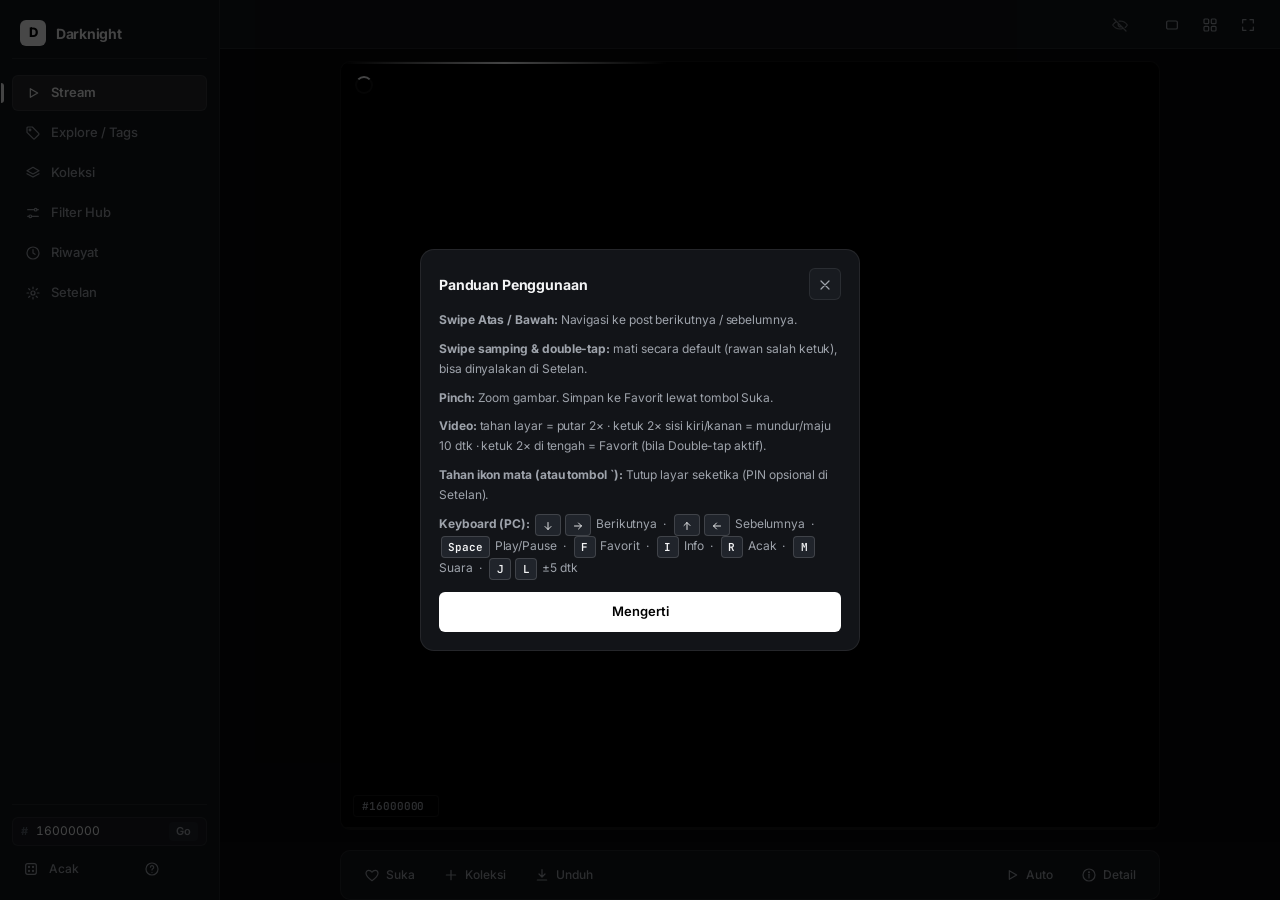
==== commit 451aaad0: "Add files via upload" ====
--- a/index.html
+++ b/index.html
@@ -33,7 +33,7 @@
         <div class="brand-title">Darknight</div>
       </div>
       <nav class="sidebar-nav">
-        <button class="nav-item active" onclick="PE.closeSheet()"><span class="ic" data-ic="play"></span><span>Stream</span></button>
+        <button class="nav-item active" onclick="PE.closeAll()"><span class="ic" data-ic="play"></span><span>Stream</span></button>
         <button class="nav-item" onclick="PE.openSheet('tags')"><span class="ic" data-ic="tag"></span><span>Explore / Tags</span></button>
         <button class="nav-item" onclick="PE.openSheet('playlist')"><span class="ic" data-ic="layers"></span><span>Koleksi</span></button>
         <button class="nav-item" onclick="PE.toggleFilterHub()"><span class="ic" data-ic="filter"></span><span>Filter Hub</span></button>
@@ -104,6 +104,8 @@
           <div class="spin" id="spin"></div>
 
           <div class="zoom-badge" id="zoomBadge">1.0x</div>
+          <div class="vprog" id="vprog"><i id="vprogFill"></i></div>
+          <div class="speed-badge" id="speedBadge"><span data-ic="play"></span><span data-ic="play"></span><b>2×</b></div>
 
           <div class="idtag-box" id="idTagBox">
             <span class="idtag" id="idTag">#1</span>
@@ -152,7 +154,7 @@
       
       <!-- MOBILE BOTTOM NAVIGATION (Max 5 Tabs) -->
       <nav class="app-bottomnav" id="appBottomNav">
-        <button class="bottomnav-item active" id="bnStream" onclick="PE.closeSheet()"><span class="ic" data-ic="play"></span><span>Stream</span></button>
+        <button class="bottomnav-item active" id="bnStream" onclick="PE.closeAll()"><span class="ic" data-ic="play"></span><span>Stream</span></button>
         <button class="bottomnav-item" id="tagBtn" onclick="PE.openSheet('tags')"><span class="ic" data-ic="tag"></span><span>Explore</span></button>
         <button class="bottomnav-item" id="bnPlaylist" onclick="PE.openSheet('playlist')"><span class="ic" data-ic="layers"></span><span>Koleksi</span></button>
         <button class="bottomnav-item" id="filterBtn" onclick="PE.toggleFilterHub()"><span class="ic" data-ic="filter"></span><span>Filter</span></button>
@@ -190,6 +192,7 @@
       <div id="infoMeta"
         style="display:flex;gap:8px;font-size:12px;color:var(--text-muted);margin-bottom:8px;flex-wrap:wrap"></div>
       <div id="infoBody" style="overflow-y:auto;flex:1;display:flex;flex-direction:column;gap:8px;padding-right:2px">
+        <div id="infoActions" class="arow"></div>
         <div id="infoTags"></div>
         <div id="infoSuggestions"></div>
       </div>
@@ -208,8 +211,9 @@
         <div><b>Swipe Atas / Bawah:</b> Navigasi ke post berikutnya / sebelumnya.</div>
         <div><b>Swipe samping &amp; double-tap:</b> mati secara default (rawan salah ketuk), bisa dinyalakan di Setelan.</div>
         <div><b>Pinch:</b> Zoom gambar. Simpan ke Favorit lewat tombol Suka.</div>
+        <div><b>Video:</b> tahan layar = putar 2× · ketuk 2× sisi kiri/kanan = mundur/maju 10 dtk · ketuk 2× di tengah = Favorit (bila Double-tap aktif).</div>
         <div><b>Tahan ikon mata (atau tombol `):</b> Tutup layar seketika (PIN opsional di Setelan).</div>
-        <div><b>Keyboard (PC):</b> <kbd class="key"><span data-ic="arrowDown"></span></kbd><kbd class="key"><span data-ic="arrowRight"></span></kbd> Berikutnya &nbsp;·&nbsp; <kbd class="key"><span data-ic="arrowUp"></span></kbd><kbd class="key"><span data-ic="arrowLeft"></span></kbd> Sebelumnya &nbsp;·&nbsp; <kbd class="key">Space</kbd> Play/Pause &nbsp;·&nbsp; <kbd class="key">F</kbd> Favorit &nbsp;·&nbsp; <kbd class="key">I</kbd> Info &nbsp;·&nbsp; <kbd class="key">R</kbd> Acak</div>
+        <div><b>Keyboard (PC):</b> <kbd class="key"><span data-ic="arrowDown"></span></kbd><kbd class="key"><span data-ic="arrowRight"></span></kbd> Berikutnya &nbsp;·&nbsp; <kbd class="key"><span data-ic="arrowUp"></span></kbd><kbd class="key"><span data-ic="arrowLeft"></span></kbd> Sebelumnya &nbsp;·&nbsp; <kbd class="key">Space</kbd> Play/Pause &nbsp;·&nbsp; <kbd class="key">F</kbd> Favorit &nbsp;·&nbsp; <kbd class="key">I</kbd> Info &nbsp;·&nbsp; <kbd class="key">R</kbd> Acak &nbsp;·&nbsp; <kbd class="key">M</kbd> Suara &nbsp;·&nbsp; <kbd class="key">J</kbd><kbd class="key">L</kbd> ±5 dtk</div>
       </div>
       <button class="bwide b-pri" style="margin-top:12px" onclick="PE.closeGuide()">Mengerti</button>
     </div>
--- a/style.css
+++ b/style.css
@@ -2078,3 +2078,71 @@
 /* Judul Filter Hub sejajar dengan tombol tutup */
 .fh-head { padding-bottom: 12px; min-height: calc(var(--h-md) + 12px); }
 .fh-head b { margin: 0; display: inline-flex; align-items: center; font-size: var(--fs-lg); }
+
+/* ---- Strip geser panel: area sentuh besar (sebelumnya tinggi 1px, tidak bisa disentuh) ---- */
+.grab { width: 100%; height: 26px; margin: -8px 0 0; border-radius: 0; background: none; position: relative; cursor: grab; touch-action: none; flex-shrink: 0; }
+.grab::before { content: ""; position: absolute; left: 50%; top: 11px; width: 40px; height: 4px; margin-left: -20px; border-radius: 99px; background: var(--border-strong); transition: width .2s var(--spring), margin-left .2s var(--spring), background .15s; }
+.grab:hover::before, .grab:active::before { width: 56px; margin-left: -28px; background: var(--text-muted); }
+.grab:active { cursor: grabbing; }
+.shead { touch-action: none; }
+.sbody { overscroll-behavior: contain; }
+
+/* ==========================================================================
+   JUICY LAYER: partikel, indikator video, transisi arah, loading bar
+   ========================================================================== */
+
+/* Partikel percikan */
+.spark { position: fixed; z-index: 998; width: 7px; height: 7px; margin: -3.5px 0 0 -3.5px; border-radius: 50%; pointer-events: none;
+  background: var(--accent-like); box-shadow: 0 0 8px rgba(244,63,94,.6);
+  transform: translate(0,0) scale(var(--s,1)); animation: spark .68s var(--ease) forwards; }
+.spark.w { background: #fff; box-shadow: 0 0 8px rgba(255,255,255,.5); }
+@keyframes spark { 0% { opacity: 1; transform: translate(0,0) scale(var(--s,1)); }
+  100% { opacity: 0; transform: translate(var(--dx), var(--dy)) scale(0); } }
+
+/* Progress video (garis tipis di atas stage) */
+.vprog { position: absolute; top: 0; left: 0; right: 0; height: 3px; z-index: 11; background: rgba(255,255,255,.10); opacity: 0; pointer-events: none; transition: opacity .2s var(--ease); }
+.stage.isvid .vprog { opacity: 1; }
+.vprog i { display: block; height: 100%; width: 100%; background: var(--accent-video); transform-origin: left; transform: scaleX(0); box-shadow: 0 0 8px rgba(56,189,248,.7); }
+
+/* Badge 2x saat menahan layar video */
+.speed-badge { position: absolute; top: 14px; left: 50%; z-index: 14; display: flex; align-items: center; gap: 2px; padding: 5px 12px; border-radius: var(--radius-pill);
+  background: rgba(18,20,24,.88); border: 1px solid var(--border-subtle); color: var(--text-primary); font: 700 var(--fs-base) var(--font-mono);
+  opacity: 0; transform: translateX(-50%) translateY(-8px) scale(.9); pointer-events: none; transition: opacity .15s var(--ease), transform .25s var(--spring); }
+.speed-badge.on { opacity: 1; transform: translateX(-50%) translateY(0) scale(1); }
+.speed-badge .ic { width: 12px; height: 12px; fill: currentColor; stroke: none; }
+.speed-badge .ic + .ic { margin-left: -5px; opacity: .55; animation: ffwd .7s ease-in-out infinite; }
+.speed-badge b { margin-left: 6px; }
+@keyframes ffwd { 50% { opacity: 1; transform: translateX(2px); } }
+
+/* Kilatan play/pause di tengah */
+.play-flash { position: absolute; top: 50%; left: 50%; z-index: 14; width: 64px; height: 64px; margin: -32px 0 0 -32px; border-radius: 50%; display: grid; place-items: center;
+  background: rgba(0,0,0,.55); border: 1px solid var(--border-subtle); color: #fff; pointer-events: none; animation: playflash .6s var(--ease) forwards; }
+.play-flash .ic { width: 26px; height: 26px; fill: currentColor; }
+@keyframes playflash { 0% { opacity: 0; transform: scale(.6); } 25% { opacity: 1; transform: scale(1); } 100% { opacity: 0; transform: scale(1.25); } }
+
+/* Kilatan loncat 10 dtk */
+.seek-flash { position: absolute; top: 50%; z-index: 14; width: 96px; height: 96px; margin-top: -48px; border-radius: 50%; display: flex; flex-direction: column; align-items: center; justify-content: center;
+  background: rgba(255,255,255,.14); color: #fff; font: 600 var(--fs-sm) var(--font-sans); pointer-events: none; animation: seekflash .6s var(--ease) forwards; }
+.seek-flash.l { left: 6%; } .seek-flash.r { right: 6%; }
+.seek-flash .ic { width: 18px; height: 18px; display: inline-block; margin: 0 -3px; }
+.seek-flash span { margin-top: 2px; }
+@keyframes seekflash { 0% { opacity: 0; transform: scale(.7); } 25% { opacity: 1; transform: scale(1); } 100% { opacity: 0; transform: scale(1.1); } }
+
+/* Transisi geser sesuai arah navigasi (menimpa fade polos) */
+.zoom-layer .media-in[data-dir="1"]  { animation-name: slideup; }
+.zoom-layer .media-in[data-dir="-1"] { animation-name: slidedown; }
+@keyframes slideup   { from { opacity: 0; transform: translateY(28px); }  to { opacity: 1; transform: none; } }
+@keyframes slidedown { from { opacity: 0; transform: translateY(-28px); } to { opacity: 1; transform: none; } }
+.zoom-layer .media-in { animation-duration: .32s; }
+
+/* Bar loading di atas stage saat spinner aktif (shimmer) */
+.stage:has(.spin.show:not(.x))::before { content: ""; position: absolute; top: 0; left: 0; right: 0; height: 2px; z-index: 12; pointer-events: none;
+  background: linear-gradient(90deg, transparent, var(--text-primary), transparent); background-size: 40% 100%; background-repeat: no-repeat; animation: shimmer 1.1s linear infinite; }
+@keyframes shimmer { from { background-position: -40% 0; } to { background-position: 140% 0; } }
+
+/* Info modal: baris aksi */
+#infoActions { margin: 0; }
+#infoActions .pill { min-height: var(--h-sm); }
+
+/* Toast naik di atas bar aksi saat tampil, tanpa menutupi tombol */
+.heart-pop { z-index: 999; }
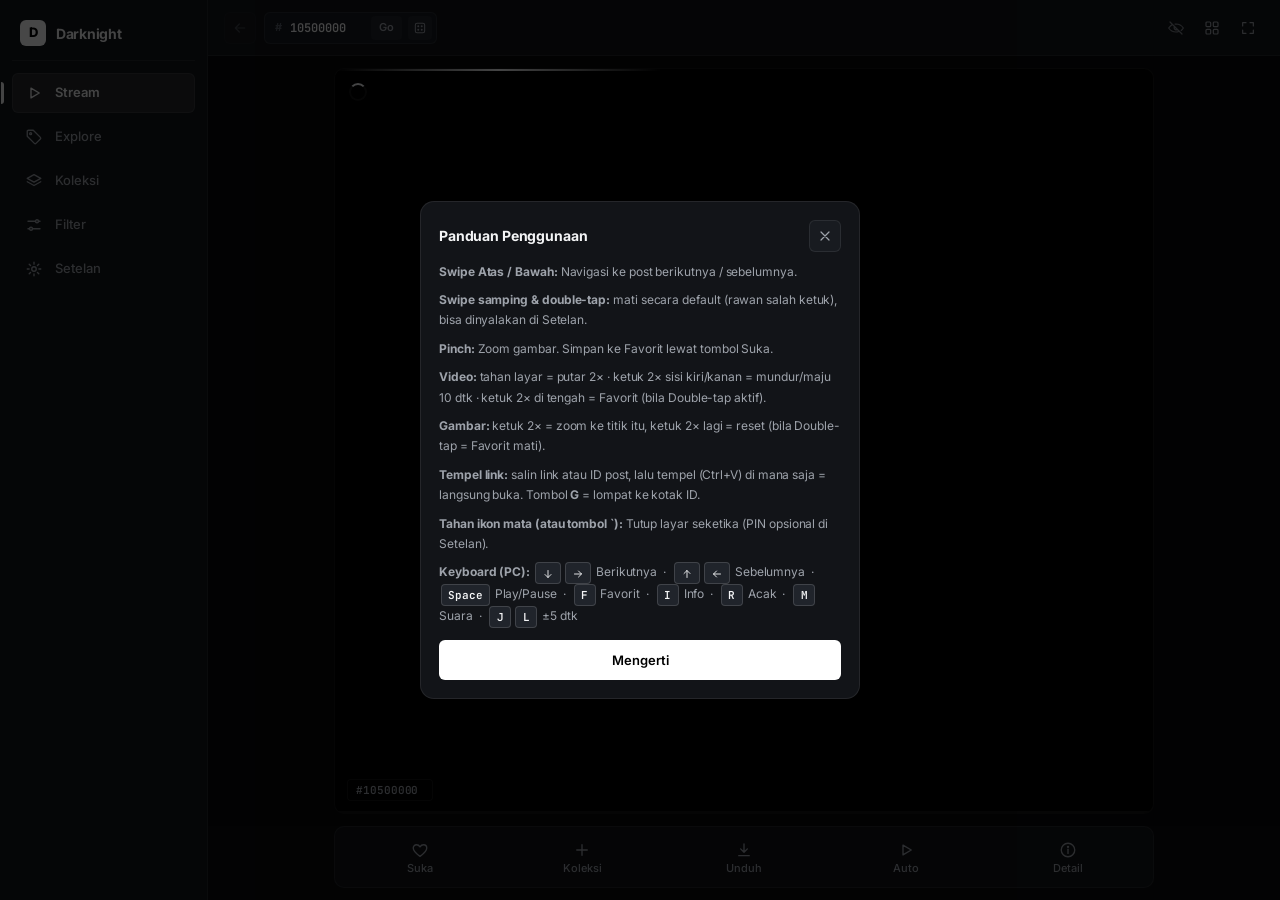
==== commit b917606c: "Add files via upload" ====
--- a/index.html
+++ b/index.html
@@ -26,64 +26,44 @@
 <body>
 
   <div class="app-container">
-    <!-- DESKTOP SLIM SIDEBAR (220px) -->
-    <aside class="app-sidebar">
-      <div class="sidebar-brand">
-        <div class="brand-icon">D</div>
-        <div class="brand-title">Darknight</div>
-      </div>
-      <nav class="sidebar-nav">
-        <button class="nav-item active" onclick="PE.closeAll()"><span class="ic" data-ic="play"></span><span>Stream</span></button>
-        <button class="nav-item" onclick="PE.openSheet('tags')"><span class="ic" data-ic="tag"></span><span>Explore / Tags</span></button>
-        <button class="nav-item" onclick="PE.openSheet('playlist')"><span class="ic" data-ic="layers"></span><span>Koleksi</span></button>
-        <button class="nav-item" onclick="PE.toggleFilterHub()"><span class="ic" data-ic="filter"></span><span>Filter Hub</span></button>
-        <button class="nav-item" onclick="PE.openSheet('history')"><span class="ic" data-ic="clock"></span><span>Riwayat</span></button>
-        <button class="nav-item" onclick="PE.openSheet('settings')"><span class="ic" data-ic="gear"></span><span>Setelan</span></button>
-      </nav>
-      <div class="sidebar-footer">
-        <div class="sidebar-quick-jumper">
-          <span style="font-size:11px;color:var(--text-muted);font-weight:700">#</span>
-          <input id="numberInputSidebar" type="number" inputmode="numeric" min="1" max="100000000" placeholder="Lompat ID…">
-          <button onclick="PE.goToSidebarInput()">Go</button>
-        </div>
-        <div style="display:flex;gap:6px">
-          <button class="nav-item" style="flex:1;padding:6px 10px;font-size:12px;justify-content:center" onclick="PE.randomPost()"><span class="ic" data-ic="dice"></span><span>Acak</span></button>
-          <button class="nav-item" style="padding:6px 10px;justify-content:center" onclick="PE.openGuide()" title="Panduan"><span class="ic" data-ic="help"></span></button>
-        </div>
-      </div>
-    </aside>
+    <nav class="app-nav" id="appNav" aria-label="Navigasi utama">
+      <div class="nav-brand"><div class="brand-icon">D</div><div class="brand-title">Darknight</div></div>
+      <button class="nav-item active" id="bnStream" onclick="PE.closeAll()"><span class="ic" data-ic="play"></span><span>Stream</span></button>
+      <button class="nav-item" id="tagBtn" onclick="PE.navTo('tags')"><span class="ic" data-ic="tag"></span><span>Explore</span></button>
+      <button class="nav-item" id="bnPlaylist" onclick="PE.navTo('playlist')"><span class="ic" data-ic="layers"></span><span>Koleksi</span></button>
+      <button class="nav-item" id="filterBtn" onclick="PE.toggleFilterHub()"><span class="ic" data-ic="filter"></span><span>Filter</span></button>
+      <button class="nav-item" id="bnSettings" onclick="PE.navTo('settings')"><span class="ic" data-ic="gear"></span><span>Setelan</span></button>
+    </nav>
 
     <!-- MAIN VIEWPORT -->
     <main class="app-main">
-      <!-- TOP CONTEXT BAR -->
+      <!-- TOPBAR: kembali + lompat ID (satu-satunya) | alat -->
       <header class="app-topbar">
         <div class="topbar-left">
-          <button class="backbtn" id="backBtn" onclick="PE.back()" title="Kembali ke post sebelumnya"><span data-ic="back"></span><span id="backId"></span></button>
-          <div class="chip" id="chip">
-            <span class="ck-ico" id="chipIco"></span>
-            <span class="ck-txt"><small id="chipKind" style="font-size:10px;color:var(--text-muted);text-transform:uppercase;margin-right:4px">TAG</small><b id="chipName" style="font-size:12px"></b></span>
-            <span class="ck-pos" id="chipPos" style="font-size:10px;color:var(--text-muted);margin-left:4px"></span>
-            <button class="ck-x" onclick="PE.leavePlaylist()" title="Keluar dari tag/playlist" aria-label="Keluar"><span data-ic="x"></span></button>
-            <i class="ck-bar"><u id="chipBar"></u></i>
-          </div>
-          <!-- ID BOX untuk mobile / tablet -->
+          <button class="backbtn" id="backBtn" onclick="PE.back()" title="Kembali ke post sebelumnya" aria-label="Kembali"><span data-ic="back"></span><span id="backId"></span></button>
           <div class="idbox-top" id="idBoxTop">
             <span class="idprefix">#</span>
-            <input id="numberInput" type="number" inputmode="numeric" min="1" max="100000000" placeholder="ID...">
+            <input id="numberInput" type="number" inputmode="numeric" min="1" max="100000000" placeholder="ID" aria-label="Lompat ke ID post">
             <button class="idgo" onclick="PE.goToInput()">Go</button>
-            <button class="rnd-btn" onclick="PE.randomPost()" title="Post acak"><span data-ic="dice"></span></button>
-          </div>
-        </div>
-
+            <button class="rnd-btn" onclick="PE.randomPost()" title="Post acak" aria-label="Post acak"><span data-ic="dice"></span></button>
+          </div>
+        </div>
         <div class="topbar-right">
-          <button class="icon-tool-btn panic-hold" id="panicBtn" title="Tahan untuk menyembunyikan layar"><span data-ic="eyeOff"></span></button>
-          <button class="icon-tool-btn" id="soundBtn" onclick="PE.toggleSound()" title="Suara video" style="display:none"><span data-ic="mute"></span></button>
-          <button class="icon-tool-btn" id="fitBtn" onclick="PE.toggleFit()" title="Muat / penuhi layar"><span data-ic="fit"></span></button>
-          <button class="icon-tool-btn" id="gridBtn" onclick="PE.toggleGrid()" title="Tampilan Grid Galeri"><span data-ic="grid"></span></button>
-          <button class="icon-tool-btn" id="fsBtn" onclick="PE.toggleFs()" title="Layar penuh"><span data-ic="expand"></span></button>
-          <button class="icon-tool-btn help-mobile-btn" onclick="PE.openGuide()" title="Panduan"><span data-ic="help"></span></button>
+          <button class="icon-tool-btn panic-hold" id="panicBtn" title="Tahan untuk menyembunyikan layar" aria-label="Sembunyikan layar"><span data-ic="eyeOff"></span></button>
+          <button class="icon-tool-btn" id="gridBtn" onclick="PE.toggleGrid()" title="Galeri daftar yang sedang diputar" aria-label="Galeri"><span data-ic="grid"></span></button>
+          <button class="icon-tool-btn" id="fsBtn" onclick="PE.toggleFs()" title="Layar penuh" aria-label="Layar penuh"><span data-ic="expand"></span></button>
         </div>
       </header>
+      <!-- KONTEKS: tag / playlist yang sedang diputar (muncul hanya bila aktif) -->
+      <div class="ctxbar">
+        <div class="chip" id="chip">
+          <span class="ck-ico" id="chipIco"></span>
+          <span class="ck-txt"><small id="chipKind" style="font-size:10px;color:var(--text-muted);text-transform:uppercase;margin-right:6px">TAG</small><b id="chipName" style="font-size:12px"></b></span>
+          <span class="ck-pos" id="chipPos"></span>
+          <button class="ck-x" onclick="PE.leavePlaylist()" title="Keluar dari tag/playlist" aria-label="Keluar"><span data-ic="x"></span></button>
+          <i class="ck-bar"><u id="chipBar"></u></i>
+        </div>
+      </div>
 
       <!-- MEDIA STAGE WRAPPER -->
       <div class="stage-wrapper">
@@ -111,55 +91,19 @@
             <span class="idtag" id="idTag">#1</span>
             <span class="idfmt" id="idFormat"></span>
           </div>
-
-          <!-- Glass controls hidden compatibility untuk JS queries -->
-          <div style="display:none">
-            <button id="plBtn" onclick="PE.togglePopup()"><span id="plIco" data-ic="plus"></span></button>
-            <button id="infoBtn" onclick="PE.openInfo()"><span data-ic="info"></span></button>
-            <button id="dlBtn" onclick="PE.download()"><span data-ic="download"></span></button>
-          </div>
+          <button class="stage-fab" id="soundBtn" onclick="PE.toggleSound()" title="Suara video" aria-label="Suara video" style="display:none"><span data-ic="mute"></span></button>
         </div>
 
       </div>
 
       <!-- REFINED SOCIAL ACTION BAR (DI LUAR stage-wrapper) -->
       <div class="post-actionbar" id="postActionBar">
-        <div class="post-actionbar-left">
-          <button class="action-btn" id="favBtn" onclick="PE.toggleFav()" title="Favorit">
-            <span id="favIco" data-ic="heart"></span>
-            <span id="favText">Suka</span>
-          </button>
-          <button class="action-btn" id="plBtnAction" onclick="PE.togglePopup()" title="Simpan ke Playlist">
-            <span id="plIcoAction" data-ic="plus"></span>
-            <span>Koleksi</span>
-          </button>
-          <button class="action-btn" onclick="PE.download()" title="Unduh Kualitas Penuh">
-            <span data-ic="download"></span>
-            <span>Unduh</span>
-          </button>
-        </div>
-
-        <div class="post-actionbar-right">
-          <button class="action-btn" id="autoBtn" onclick="PE.toggleAuto()" title="Otomatis Putar (Slideshow)">
-            <span id="autoIco" data-ic="play"></span>
-            <span id="autoTxt">Auto</span>
-          </button>
-          <button class="action-btn" onclick="PE.openInfo()" title="Info Post & Tags">
-            <span data-ic="info"></span>
-            <span>Detail</span>
-          </button>
-        </div>
-      </div>
-
-      
-      <!-- MOBILE BOTTOM NAVIGATION (Max 5 Tabs) -->
-      <nav class="app-bottomnav" id="appBottomNav">
-        <button class="bottomnav-item active" id="bnStream" onclick="PE.closeAll()"><span class="ic" data-ic="play"></span><span>Stream</span></button>
-        <button class="bottomnav-item" id="tagBtn" onclick="PE.openSheet('tags')"><span class="ic" data-ic="tag"></span><span>Explore</span></button>
-        <button class="bottomnav-item" id="bnPlaylist" onclick="PE.openSheet('playlist')"><span class="ic" data-ic="layers"></span><span>Koleksi</span></button>
-        <button class="bottomnav-item" id="filterBtn" onclick="PE.toggleFilterHub()"><span class="ic" data-ic="filter"></span><span>Filter</span></button>
-        <button class="bottomnav-item" id="bnSettings" onclick="PE.openSheet('settings')"><span class="ic" data-ic="gear"></span><span>Setelan</span></button>
-      </nav>
+        <button class="action-btn" id="favBtn" onclick="PE.toggleFav()" title="Favorit"><span id="favIco" data-ic="heart"></span><span id="favText">Suka</span></button>
+        <button class="action-btn" id="plBtnAction" onclick="PE.togglePopup()" title="Simpan ke koleksi"><span id="plIcoAction" data-ic="plus"></span><span>Koleksi</span></button>
+        <button class="action-btn" onclick="PE.download()" title="Unduh kualitas penuh"><span data-ic="download"></span><span>Unduh</span></button>
+        <button class="action-btn" id="autoBtn" onclick="PE.toggleAuto()" title="Putar otomatis (slideshow)"><span id="autoIco" data-ic="play"></span><span id="autoTxt">Auto</span></button>
+        <button class="action-btn" onclick="PE.openInfo()" title="Detail & tag post"><span data-ic="info"></span><span>Detail</span></button>
+      </div>
     </main>
   </div>
 
@@ -169,12 +113,7 @@
     <div class="grab"></div>
     <div class="shead">
       <button class="hb" id="sheetBack" onclick="PE.sheetBack()" disabled><span data-ic="back"></span></button>
-      <div class="tabs">
-        <button data-tab="tags">Tag</button>
-        <button data-tab="playlist">Koleksi</button>
-        <button data-tab="history">Riwayat</button>
-        <button data-tab="settings">Setelan</button>
-      </div>
+      <div class="stitle" id="sheetTitle">Panel</div>
       <button class="hb" onclick="PE.closeSheet()"><span data-ic="x"></span></button>
     </div>
     <div class="sbody" id="sheetBody"></div>
@@ -212,6 +151,8 @@
         <div><b>Swipe samping &amp; double-tap:</b> mati secara default (rawan salah ketuk), bisa dinyalakan di Setelan.</div>
         <div><b>Pinch:</b> Zoom gambar. Simpan ke Favorit lewat tombol Suka.</div>
         <div><b>Video:</b> tahan layar = putar 2× · ketuk 2× sisi kiri/kanan = mundur/maju 10 dtk · ketuk 2× di tengah = Favorit (bila Double-tap aktif).</div>
+        <div><b>Gambar:</b> ketuk 2× = zoom ke titik itu, ketuk 2× lagi = reset (bila Double-tap = Favorit mati).</div>
+        <div><b>Tempel link:</b> salin link atau ID post, lalu tempel (Ctrl+V) di mana saja = langsung buka. Tombol <b>G</b> = lompat ke kotak ID.</div>
         <div><b>Tahan ikon mata (atau tombol `):</b> Tutup layar seketika (PIN opsional di Setelan).</div>
         <div><b>Keyboard (PC):</b> <kbd class="key"><span data-ic="arrowDown"></span></kbd><kbd class="key"><span data-ic="arrowRight"></span></kbd> Berikutnya &nbsp;·&nbsp; <kbd class="key"><span data-ic="arrowUp"></span></kbd><kbd class="key"><span data-ic="arrowLeft"></span></kbd> Sebelumnya &nbsp;·&nbsp; <kbd class="key">Space</kbd> Play/Pause &nbsp;·&nbsp; <kbd class="key">F</kbd> Favorit &nbsp;·&nbsp; <kbd class="key">I</kbd> Info &nbsp;·&nbsp; <kbd class="key">R</kbd> Acak &nbsp;·&nbsp; <kbd class="key">M</kbd> Suara &nbsp;·&nbsp; <kbd class="key">J</kbd><kbd class="key">L</kbd> ±5 dtk</div>
       </div>
--- a/style.css
+++ b/style.css
@@ -107,38 +107,6 @@
       fill: currentColor;
     }
 
-    /* APP CONTAINER & SHELL */
-    .app-container {
-      display: flex;
-      width: 100vw;
-      height: 100vh;
-      height: 100dvh;
-      background: var(--bg-canvas);
-      overflow: hidden;
-    }
-
-    /* DESKTOP SIDEBAR (Slim 220px) */
-    .app-sidebar {
-      width: 220px;
-      flex: 0 0 220px;
-      height: 100%;
-      background: var(--bg-surface);
-      border-right: 1px solid var(--border-hairline);
-      display: flex;
-      flex-direction: column;
-      padding: 16px 12px;
-      gap: 16px;
-      z-index: 20;
-    }
-
-    .sidebar-brand {
-      display: flex;
-      align-items: center;
-      gap: 10px;
-      padding: 4px 8px 12px;
-      border-bottom: 1px solid var(--border-hairline);
-    }
-
     .brand-icon {
       width: 26px;
       height: 26px;
@@ -158,228 +126,6 @@
       font-weight: 700;
       letter-spacing: -0.02em;
       color: var(--text-primary);
-    }
-
-    .sidebar-nav {
-      display: flex;
-      flex-direction: column;
-      gap: 4px;
-      flex: 1;
-    }
-
-    .nav-item {
-      display: flex;
-      align-items: center;
-      gap: 10px;
-      padding: 9px 12px;
-      border-radius: var(--radius-sm);
-      color: var(--text-secondary);
-      font-size: 13px;
-      font-weight: 500;
-      text-align: left;
-      border: 1px solid transparent;
-      width: 100%;
-    }
-
-    .nav-item:hover {
-      background: var(--bg-hover);
-      color: var(--text-primary);
-    }
-
-    .nav-item.active {
-      background: var(--bg-active);
-      color: var(--text-primary);
-      border-color: var(--border-hairline);
-      font-weight: 600;
-    }
-
-    .nav-item .ic {
-      width: 17px;
-      height: 17px;
-      stroke-width: 1.8;
-      color: inherit;
-    }
-
-    .sidebar-footer {
-      display: flex;
-      flex-direction: column;
-      gap: 8px;
-      padding-top: 12px;
-      border-top: 1px solid var(--border-hairline);
-    }
-
-    .sidebar-quick-jumper {
-      display: flex;
-      align-items: center;
-      gap: 6px;
-      background: var(--bg-subtle);
-      border: 1px solid var(--border-hairline);
-      border-radius: var(--radius-sm);
-      padding: 4px 8px;
-    }
-
-    .sidebar-quick-jumper input {
-      flex: 1;
-      background: transparent;
-      border: 0;
-      outline: none;
-      font-size: 12px;
-      color: var(--text-primary);
-      width: 100%;
-    }
-
-    .sidebar-quick-jumper button {
-      font-size: 11px;
-      font-weight: 600;
-      color: var(--text-secondary);
-      padding: 3px 7px;
-      border-radius: var(--radius-xs);
-      background: var(--bg-elevated);
-    }
-
-    /* MAIN VIEWPORT */
-    .app-main {
-      flex: 1;
-      height: 100%;
-      display: flex;
-      flex-direction: column;
-      min-width: 0;
-      background: var(--bg-canvas);
-      position: relative;
-      overflow: hidden;
-    }
-
-    /* TOP CONTEXT BAR */
-    .app-topbar {
-      display: flex;
-      align-items: center;
-      justify-content: space-between;
-      padding: 8px 16px;
-      border-bottom: 1px solid var(--border-hairline);
-      background: var(--bg-surface);
-      min-height: 48px;
-      gap: 12px;
-      z-index: 10;
-    }
-
-    .topbar-left {
-      display: flex;
-      align-items: center;
-      gap: 10px;
-      min-width: 0;
-      flex: 1;
-    }
-
-    .topbar-right {
-      display: flex;
-      align-items: center;
-      gap: 6px;
-      flex: 0 0 auto;
-    }
-
-    .backbtn {
-      display: none;
-      align-items: center;
-      gap: 6px;
-      padding: 4px 10px;
-      border-radius: var(--radius-pill);
-      background: var(--bg-subtle);
-      border: 1px solid var(--border-hairline);
-      font: 600 11px var(--font-mono);
-      color: var(--text-secondary);
-    }
-
-    .backbtn.on {
-      display: inline-flex;
-    }
-
-    .backbtn:hover {
-      color: var(--text-primary);
-      border-color: var(--border-subtle);
-    }
-
-    .chip {
-      display: none;
-      align-items: center;
-      gap: 6px;
-      background: var(--bg-subtle);
-      border: 1px solid var(--border-hairline);
-      border-radius: var(--radius-pill);
-      padding: 3px 8px 3px 10px;
-      font-size: 12px;
-      max-width: 280px;
-      color: var(--text-primary);
-    }
-
-    .chip.on {
-      display: inline-flex;
-    }
-
-    .chip.pl {
-      border-color: rgba(56, 189, 248, 0.35);
-    }
-
-    .ck-txt {
-      overflow: hidden;
-      text-overflow: ellipsis;
-      white-space: nowrap;
-    }
-
-    .ck-x {
-      padding: 2px;
-      color: var(--text-muted);
-    }
-
-    .ck-x:hover {
-      color: var(--text-primary);
-    }
-
-    .idbox-top {
-      display: flex;
-      align-items: center;
-      gap: 6px;
-      background: var(--bg-subtle);
-      border: 1px solid var(--border-hairline);
-      border-radius: var(--radius-sm);
-      padding: 3px 8px;
-      max-width: 210px;
-    }
-
-    .idbox-top .idprefix {
-      font-size: 11px;
-      font-weight: 700;
-      color: var(--text-muted);
-    }
-
-    .idbox-top input {
-      flex: 1;
-      width: 70px;
-      background: transparent;
-      border: 0;
-      outline: none;
-      font-size: 12px;
-      color: var(--text-primary);
-    }
-
-    .idbox-top .idgo, .idbox-top .rnd-btn {
-      padding: 2px 7px;
-      border-radius: var(--radius-xs);
-      background: var(--bg-elevated);
-      font-size: 11px;
-      font-weight: 600;
-      color: var(--text-secondary);
-    }
-
-    .idbox-top .rnd-btn {
-      padding: 3px 5px;
-      display: flex;
-      align-items: center;
-      justify-content: center;
-    }
-
-    .idbox-top .rnd-btn .ic {
-      width: 13px;
-      height: 13px;
     }
 
     .icon-tool-btn {
@@ -406,20 +152,6 @@
       height: 16px;
     }
 
-    /* STAGE & MEDIA VIEWPORT */
-    .stage-wrapper {
-      flex: 1;
-      display: flex;
-      flex-direction: column;
-      align-items: center;
-      justify-content: center;
-      position: relative;
-      overflow: hidden;
-      padding: 12px 16px;
-      background: #08090a;
-      min-height: 0;
-    }
-
     .stage {
       width: 100%;
       height: 100%;
@@ -471,28 +203,6 @@
       color: var(--text-muted);
       font-size: 13px;
       font-weight: 500;
-    }
-
-    /* REFINED SOCIAL ACTION BAR */
-    .post-actionbar {
-      width: 100%;
-      max-width: 820px;
-      display: flex;
-      align-items: center;
-      justify-content: space-between;
-      padding: 8px 12px;
-      background: var(--bg-surface);
-      border: 1px solid var(--border-hairline);
-      border-radius: var(--radius-md);
-      margin: 8px auto 0;
-      gap: 12px;
-      flex-shrink: 0;
-    }
-
-    .post-actionbar-left, .post-actionbar-right {
-      display: flex;
-      align-items: center;
-      gap: 6px;
     }
 
     .action-btn {
@@ -546,44 +256,6 @@
       font-size: 10px;
       color: var(--accent-video);
       text-transform: uppercase;
-    }
-
-    /* MOBILE BOTTOM NAV */
-    .app-bottomnav {
-      display: none;
-      position: fixed;
-      bottom: 0;
-      left: 0;
-      right: 0;
-      height: calc(52px + env(safe-area-inset-bottom, 0px));
-      padding-bottom: env(safe-area-inset-bottom, 0px);
-      background: var(--bg-surface);
-      border-top: 1px solid var(--border-hairline);
-      z-index: 30;
-      align-items: center;
-      justify-content: space-around;
-    }
-
-    .bottomnav-item {
-      flex: 1;
-      display: flex;
-      flex-direction: column;
-      align-items: center;
-      justify-content: center;
-      gap: 3px;
-      color: var(--text-muted);
-      font-size: 10px;
-      font-weight: 500;
-      padding: 6px 0;
-    }
-
-    .bottomnav-item .ic {
-      width: 18px;
-      height: 18px;
-    }
-
-    .bottomnav-item.active {
-      color: var(--text-primary);
     }
 
     /* SPINNER, HINTS & PROGRESS */
@@ -765,31 +437,6 @@
     .hb:disabled { opacity: 0.3; }
     .hb:hover { color: var(--text-primary); background: var(--bg-elevated); }
 
-    .tabs {
-      flex: 1;
-      display: flex;
-      background: var(--bg-subtle);
-      border-radius: var(--radius-sm);
-      padding: 2px;
-      gap: 2px;
-      border: 1px solid var(--border-hairline);
-    }
-
-    .tabs button {
-      flex: 1;
-      padding: 6px 8px;
-      border-radius: var(--radius-xs);
-      font-size: 12px;
-      font-weight: 500;
-      color: var(--text-secondary);
-    }
-
-    .tabs button.on {
-      background: var(--bg-elevated);
-      color: var(--text-primary);
-      font-weight: 600;
-    }
-
     .sbody {
       overflow-y: auto;
       flex: 1;
@@ -918,13 +565,6 @@
       outline: none;
       font-size: 13px;
       color: #fff;
-    }
-
-    .tag-alpha-pad {
-      display: grid;
-      grid-template-columns: repeat(7, 1fr);
-      gap: 4px;
-      margin-bottom: 10px;
     }
 
     .tag-alpha-btn {
@@ -1095,35 +735,6 @@
 
     /* ---- TABLET & MOBILE: < 1024px ---- */
     @media (max-width: 1023px) {
-      .app-sidebar { display: none; }
-      .app-bottomnav { display: flex; }
-
-      /* Layout ulang: stage shrink, action bar di bawah stage, lalu bottom nav (fixed) */
-      .app-main {
-        /* Tambah padding-bottom untuk bottom nav yang fixed */
-        padding-bottom: calc(52px + env(safe-area-inset-bottom, 0px));
-      }
-
-      .stage-wrapper {
-        padding: 8px 8px 0;
-        flex: 1;
-        min-height: 0;
-      }
-
-      /* Action bar di mobile: full-width, kompak, tanpa rounded corners di sisi kiri/kanan */
-      .post-actionbar {
-        max-width: 100%;
-        border-radius: 0;
-        border-left: 0;
-        border-right: 0;
-        border-bottom: 0;
-        margin: 0;
-        padding: 6px 8px;
-        gap: 4px;
-        background: var(--bg-surface);
-        border-top: 1px solid var(--border-hairline);
-        flex-shrink: 0;
-      }
 
       .action-btn {
         padding: 7px 8px;
@@ -1133,34 +744,6 @@
         justify-content: center;
       }
 
-      /* Topbar mobile: lebih kompak */
-      .app-topbar {
-        padding: 6px 10px;
-        min-height: 44px;
-        gap: 8px;
-      }
-
-      /* ID box di topbar mobile: lebih kecil */
-      .idbox-top {
-        max-width: 160px;
-      }
-
-      .idbox-top input {
-        width: 55px;
-      }
-
-      /* Chip konteks: ukuran lebih kecil */
-      .chip {
-        max-width: 180px;
-        font-size: 11px;
-      }
-
-      /* Back button mobile */
-      .backbtn {
-        font-size: 11px;
-        padding: 3px 8px;
-      }
-
       /* Icon-only buttons di topbar lebih kecil di mobile */
       .icon-tool-btn {
         width: 30px;
@@ -1176,87 +759,19 @@
 
     /* ---- SMALL MOBILE: < 480px ---- */
     @media (max-width: 479px) {
-      /* Sembunyikan label text action buttons, icon only */
-      .action-btn span:last-child {
-        display: none;
-      }
 
       .action-btn {
         padding: 8px 6px;
         gap: 0;
       }
-
-      /* Topbar: lebih kecil */
-      .idbox-top {
-        max-width: 130px;
-      }
-
-      .idbox-top input {
-        width: 42px;
-        font-size: 11px;
-      }
-
-      .topbar-right {
-        gap: 2px;
-      }
-
-      /* Bottom nav lebih rapat */
-      .bottomnav-item {
-        font-size: 10px;
-        gap: 2px;
-      }
-
-      .bottomnav-item .ic {
-        width: 17px;
-        height: 17px;
-      }
     }
 
     /* ---- VERY SMALL: < 360px ---- */
     @media (max-width: 359px) {
-      .idbox-top {
-        display: none;
-      }
-
-      .topbar-left {
-        gap: 6px;
-      }
 
       .action-btn .ic {
         width: 15px;
         height: 15px;
-      }
-    }
-
-    /* ---- DESKTOP: >= 1024px ---- */
-    @media (min-width: 1024px) {
-      .idbox-top {
-        display: none;
-      }
-      .help-mobile-btn {
-        display: none;
-      }
-    }
-
-    /* ---- SHEET / BOTTOM DRAWER: Responsive ---- */
-
-    /* Tab pills di sheet harus tampak jelas dengan background */
-    .tabs {
-      flex: 1;
-      min-width: 0;
-      overflow: hidden;
-    }
-
-    .tabs button {
-      white-space: nowrap;
-      min-width: 0;
-      flex-shrink: 1;
-    }
-
-    @media (max-width: 479px) {
-      .tabs button {
-        font-size: 10px;
-        padding: 5px 4px;
       }
     }
 
@@ -1338,39 +853,6 @@
   cursor: pointer;
 }
 .fsum u { color: var(--text-primary); margin-left: auto; text-decoration: underline; }
-
-/* Tag mode switcher */
-.tag-mode-seg {
-  display: flex;
-  background: var(--bg-subtle);
-  border: 1px solid var(--border-hairline);
-  border-radius: var(--radius-sm);
-  padding: 2px;
-  gap: 2px;
-  margin-bottom: 8px;
-}
-.tag-mode-btn {
-  flex: 1;
-  display: flex;
-  align-items: center;
-  justify-content: center;
-  gap: 6px;
-  padding: 7px 10px;
-  border-radius: var(--radius-xs);
-  font-size: 12px;
-  font-weight: 500;
-  color: var(--text-secondary);
-  background: none;
-  border: none;
-  cursor: pointer;
-  transition: background var(--transition-fast), color var(--transition-fast);
-}
-.tag-mode-btn.on {
-  background: var(--bg-elevated);
-  color: var(--text-primary);
-  font-weight: 600;
-}
-.tag-mode-btn.block.on { color: var(--accent-danger); }
 
 /* Tag category filter bar */
 .tag-cat-bar {
@@ -1677,79 +1159,6 @@
   grid-template-columns: repeat(auto-fill, minmax(72px, 1fr));
   gap: 6px;
 }
-
-/* Tabs: stronger active state */
-.tabs button.on {
-  background: rgba(255,255,255,0.14) !important;
-  color: var(--text-primary) !important;
-  font-weight: 700 !important;
-  border: 1px solid var(--border-subtle) !important;
-}
-
-/* =================== END MISSING COMPONENT CSS =================== */
-
-/* =================== MOBILE TOPBAR COLLISION FIX =================== */
-@media (max-width: 1023px) {
-  /* When context chip is active (playlist/tag mode), hide ID jump box to prevent collision */
-  #chip.on ~ #idBoxTop,
-  .chip.on ~ .idbox-top,
-  .topbar-left .chip.on ~ #idBoxTop { display: none !important; }
-
-  /* Topbar left: prevent overflow */
-  .topbar-left {
-    overflow: hidden;
-    min-width: 0;
-    flex: 1 1 0;
-    max-width: calc(100% - 120px);
-  }
-
-  /* Chip itself: truncate gracefully */
-  #chip {
-    max-width: 120px;
-    white-space: nowrap;
-    overflow: hidden;
-    text-overflow: ellipsis;
-  }
-
-  /* ID box on mobile: compact */
-  #idBoxTop {
-    max-width: 90px;
-    flex-shrink: 1;
-  }
-  #idBoxTop input {
-    width: 60px;
-    min-width: 0;
-  }
-
-  /* Topbar right: hide less critical tools to free space */
-  #fitBtn { display: none !important; }
-
-  /* Ensure topbar right doesn't push */
-  .topbar-right {
-    flex-shrink: 0;
-    gap: 2px !important;
-  }
-}
-
-@media (max-width: 479px) {
-  /* Even tighter on small phones */
-  #gridBtn { display: none !important; }
-
-  .topbar-left {
-    max-width: calc(100% - 100px);
-  }
-
-  #chip {
-    max-width: 90px;
-  }
-
-  #idBoxTop {
-    max-width: 70px;
-  }
-  #idBoxTop input {
-    width: 46px;
-  }
-}
 /* =================== END MOBILE TOPBAR FIX =================== */
 
 /* =================== FULLSCREEN IMMERSIVE MODE =================== */
@@ -1783,9 +1192,6 @@
 .action-btn.on { color: var(--accent-like); }
 .action-btn.on .ic { fill: var(--accent-like); }
 
-.bottomnav-item { position: relative; }
-.bottomnav-item.dot::after { content: ''; position: absolute; top: 6px; right: calc(50% - 12px); width: 6px; height: 6px; border-radius: 50%; background: var(--accent-like); }
-
 .thumb.nothumb { background: var(--bg-elevated); }
 .thumb.nothumb::after { content: ""; width: 22px; height: 22px; background: url("data:image/svg+xml,%3Csvg xmlns='http://www.w3.org/2000/svg' viewBox='0 0 24 24' fill='none' stroke='%23585e6a' stroke-width='1.8' stroke-linecap='round' stroke-linejoin='round'%3E%3Crect x='3' y='4' width='18' height='16' rx='2.5'/%3E%3Ccircle cx='9' cy='10' r='1.6'/%3E%3Cpath d='M21 16l-5-5-8 9'/%3E%3C/svg%3E") center/contain no-repeat; }
 
@@ -1795,10 +1201,6 @@
 .pill.more { width: 100%; justify-content: center; padding: 10px; }
 .pill.dng { color: var(--accent-danger) !important; border-color: rgba(239,68,68,0.3); }
 .pill.dng:hover { background: rgba(239,68,68,0.1); }
-
-.chip { position: relative; overflow: hidden; }
-.ck-bar { position: absolute; bottom: 0; left: 0; right: 0; height: 2px; background: rgba(255,255,255,0.1); overflow: hidden; border-radius: 0 0 var(--radius-pill) var(--radius-pill); }
-.ck-bar u { display: block; height: 100%; background: var(--accent-primary); text-decoration: none; transition: width 0.3s var(--ease); }
 
 .pli { display: flex; align-items: center; gap: 8px; padding: 8px 10px; border-radius: var(--radius-sm); cursor: pointer; border-bottom: 1px solid var(--border-hairline); }
 .pli:hover { background: var(--bg-hover); }
@@ -1840,7 +1242,6 @@
 .pickbar { position: sticky; bottom: 0; z-index: 5; display: none; align-items: center; gap: 8px; padding: 10px 12px; margin-top: 10px; background: var(--bg-elevated, #1a1a1f); border: 1px solid var(--border-strong, #333); border-radius: 12px; box-shadow: 0 -6px 20px rgba(0,0,0,.4); }
 .pickbar .pk-id { flex: 1; font-weight: 700; font-size: 13px; }
 .pill.dng { color: #fca5a5; border-color: rgba(239,68,68,.35); }
-.panic-hold { margin-right: 14px; opacity: .7; }
 
 /* ==========================================================================
    MOTION & FEEDBACK LAYER (tema/warna tidak diubah, hanya animasi & respons)
@@ -1857,18 +1258,11 @@
   animation: ripple .55s var(--ease) forwards; z-index: 0;
 }
 @keyframes ripple { to { transform: scale(1); opacity: 0; } }
-
-/* Hover lift & press */
-.action-btn, .pill, .nav-item, .icon-tool-btn, .tagchip, .tag-cat-btn, .tag-alpha-btn, .bwide, .fh-apply-btn, .fh-reset, .hb {
-  transition: transform .16s var(--ease), background var(--transition-fast), color var(--transition-fast), border-color var(--transition-fast), box-shadow .2s var(--ease), opacity var(--transition-fast);
-}
 @media (hover: hover) {
   .pill:hover, .tagchip:hover, .bwide:hover, .fh-apply-btn:hover { transform: translateY(-1px); box-shadow: 0 4px 14px rgba(0,0,0,.35); }
-  .action-btn:hover .ic, .icon-tool-btn:hover .ic, .nav-item:hover .ic { transform: scale(1.12); }
   .thumb:hover img { transform: scale(1.06); }
   .card:hover { transform: translateY(-2px); box-shadow: 0 8px 22px rgba(0,0,0,.4); }
 }
-.action-btn .ic, .icon-tool-btn .ic, .nav-item .ic, .bottomnav-item .ic { transition: transform .2s var(--spring); }
 .action-btn:active .ic, .icon-tool-btn:active .ic { transform: scale(.85); }
 .thumb img { transition: transform .35s var(--ease), opacity .3s var(--ease); }
 .card { transition: border-color var(--transition-fast), transform .2s var(--ease), box-shadow .2s var(--ease); }
@@ -1878,19 +1272,6 @@
 .action-btn.pop .ic { animation: iconpop .6s var(--spring); }
 @keyframes iconpop { 0% { transform: scale(1); } 35% { transform: scale(1.55) rotate(-8deg); } 70% { transform: scale(.9); } 100% { transform: scale(1); } }
 .action-btn.on .ic { animation: none; }
-
-/* Bottom nav & sidebar: indikator aktif */
-.bottomnav-item.active .ic { transform: translateY(-2px) scale(1.12); }
-.bottomnav-item::before {
-  content: ""; position: absolute; top: 0; left: 50%; width: 22px; height: 2px; border-radius: 2px;
-  background: var(--text-primary); transform: translateX(-50%) scaleX(0); transition: transform .25s var(--spring);
-}
-.bottomnav-item.active::before { transform: translateX(-50%) scaleX(1); }
-.nav-item { position: relative; }
-.nav-item.active::before {
-  content: ""; position: absolute; left: -12px; top: 22%; bottom: 22%; width: 3px; border-radius: 0 3px 3px 0;
-  background: var(--text-primary); animation: grow .25s var(--spring);
-}
 @keyframes grow { from { transform: scaleY(0); } to { transform: scaleY(1); } }
 
 /* Sheet: buka dengan spring, backdrop fade */
@@ -1952,20 +1333,14 @@
 
 /* Bar auto & chip */
 .autobar .fill { transition: none; }
-.chip.on { animation: chipin .3s var(--spring); }
 @keyframes chipin { from { opacity: 0; transform: translateX(-8px) scale(.9); } to { opacity: 1; transform: none; } }
-.backbtn.on { animation: chipin .3s var(--spring); }
 .zoom-badge { transition: opacity .15s var(--ease), transform .2s var(--spring); transform: scale(.9); }
 .zoom-badge.visible { transform: scale(1); }
 
 /* Switch & segmented */
 #fhAiBtn i { transition: transform .22s var(--spring); }
-.seg button.on, .fh-sort-seg button.on, .tag-mode-btn.on, .tag-cat-btn.on { animation: segpop .25s var(--spring); }
 @keyframes segpop { from { transform: scale(.9); } to { transform: none; } }
 .tck .ic { animation: iconpop .35s var(--spring); }
-
-/* Badge dot berdenyut */
-.bottomnav-item.dot::after { animation: dotpulse 2s ease-in-out infinite; }
 @keyframes dotpulse { 50% { transform: scale(1.5); opacity: .6; } }
 
 /* Hormati preferensi kurangi gerakan */
@@ -1988,14 +1363,8 @@
 }
 body { letter-spacing: -0.005em; }
 button, input { line-height: 1.2; }
-
-/* Tinggi kontrol seragam */
-.pill, .tagchip, .tag-cat-btn, .tag-mode-btn, .seg button, .fh-sort-seg button, .tabs button, .tag-alpha-btn {
-  min-height: var(--h-sm); display: inline-flex; align-items: center; justify-content: center; gap: 5px; line-height: 1;
-}
 .tag-alpha-btn { height: var(--h-md); min-height: var(--h-md); }
 .pill, .tagchip { font-size: var(--fs-base); padding: 0 12px; }
-.tag-cat-btn, .seg button, .fh-sort-seg button, .tag-mode-btn, .tabs button { font-size: var(--fs-base); }
 .bwide, .d-ok, .fh-apply-btn, .fh-reset { min-height: var(--h-lg); font-size: var(--fs-md); font-weight: 600; display: flex; align-items: center; justify-content: center; }
 .action-btn { min-height: var(--h-md); font-size: var(--fs-base); }
 .hb, .icon-tool-btn { width: var(--h-md); height: var(--h-md); }
@@ -2003,20 +1372,9 @@
 .fh-input-row button { min-height: var(--h-md); font-size: var(--fs-base); }
 .fh-close { width: var(--h-md); height: var(--h-md); display: grid; place-items: center; border-radius: var(--radius-sm); color: var(--text-secondary); }
 .fh-close:hover { color: var(--text-primary); background: var(--bg-hover); }
-
-/* Ukuran ikon seragam */
-.pill .ic, .tagchip .ic, .tag-cat-btn .ic, .tag-mode-btn .ic, .seg .ic, .fsum .ic, .bwide .ic, .fh-sort-seg .ic, .cv .acts .ic { width: 14px; height: 14px; }
-.action-btn .ic, .icon-tool-btn .ic, .hb .ic, .nav-item .ic, .tgo .ic { width: 16px; height: 16px; }
-.bottomnav-item .ic { width: 20px; height: 20px; }
 .thumb .x .ic { width: 11px; height: 11px; }
 .cv .menu .ic { width: 14px; height: 14px; }
-.chip .ck-ico .ic { width: 13px; height: 13px; }
-.ck-ico { display: inline-flex; flex-shrink: 0; }
 .toast::before { flex-shrink: 0; }
-
-/* Teks bottom nav & tab seragam */
-.bottomnav-item { font-size: var(--fs-xs); }
-.tabs button { font-size: var(--fs-sm) !important; padding: 0 4px; }
 
 /* Sort segmen Filter Hub: ikon di atas label, lebar sama */
 .fh-sort-seg button { flex-direction: column; gap: 3px; padding: 6px 2px; min-height: 44px; font-size: var(--fs-sm); }
@@ -2024,8 +1382,6 @@
 
 /* Teks tidak boleh terpotong / meluap */
 .toast { width: max-content; max-width: calc(100vw - 32px); white-space: normal; text-align: left; line-height: 1.35; }
-.ck-txt { min-width: 0; flex: 1 1 auto; }
-.ck-pos, .ck-x { flex-shrink: 0; }
 .trow .tnm, .pli .nm, .cn { min-width: 0; overflow: hidden; text-overflow: ellipsis; white-space: nowrap; }
 .tdtitle { overflow-wrap: anywhere; }
 .setrow { flex-wrap: wrap; }
@@ -2038,25 +1394,15 @@
 .tag-cat-btn { padding: 0 8px; }
 .tag-cat-bar { flex-wrap: nowrap; }
 .tag-cat-bar .tag-cat-btn { min-width: 0; }
-
-/* Topbar: kolom kiri mengisi sisa ruang, ID box cukup lebar untuk 9 digit */
-.topbar-left { max-width: none !important; flex: 1 1 0; min-width: 0; }
-.topbar-right { flex: 0 0 auto; }
-#idBoxTop { max-width: none; flex: 0 1 auto; }
-#idBoxTop input { width: 10ch; min-width: 0; font-size: var(--fs-base); }
 @media (max-width: 1023px) {
-  #chip { max-width: min(54vw, 220px); }
   .icon-tool-btn { width: var(--h-md); height: var(--h-md); }
 }
 @media (max-width: 479px) {
-  #chip { max-width: min(48vw, 180px); }
-  #idBoxTop input { width: 10ch; font-size: var(--fs-base); }
   .action-btn { min-width: 0; }
 }
 
 /* Kunci teks kecil di badge/thumbnail */
 .thumb .tid, .thumb .vid-badge, .idtag-box .idfmt, .zoom-badge { font-size: var(--fs-xs); }
-.idtag-box, .backbtn { font-size: var(--fs-sm); }
 
 /* Kbd / tombol keyboard di panduan */
 .key { display: inline-flex; align-items: center; justify-content: center; min-width: 22px; height: 22px; padding: 0 6px; margin: 0 2px; border-radius: var(--radius-xs); background: var(--bg-elevated); border: 1px solid var(--border-subtle); color: var(--text-primary); font: 600 var(--fs-sm) var(--font-mono); vertical-align: middle; }
@@ -2070,11 +1416,6 @@
 /* ---- Perbaikan hasil pengecekan visual ---- */
 /* Angka tabular hanya untuk angka; di teks biasa membuat tanda hubung (Auto-Next, A-Z) terlalu renggang */
 html, body { font-variant-numeric: normal; }
-.thumb .tid, .tcnt, .cm, .ct, .storage-row span, .storage-stats span, .idtag-box, .zoom-badge, .backbtn, .ck-pos, .selinfo, .tdsub, input[type="number"], .pk-id { font-variant-numeric: tabular-nums; }
-/* ID box: lebar tetap muat 9 digit, tidak ikut menyusut */
-#idBoxTop input, .idbox-top input { flex: 0 0 auto; width: 11ch; }
-@media (max-width: 1023px) { #idBoxTop input { width: 11ch; } }
-@media (max-width: 479px) { #idBoxTop input { width: 11ch; } }
 /* Judul Filter Hub sejajar dengan tombol tutup */
 .fh-head { padding-bottom: 12px; min-height: calc(var(--h-md) + 12px); }
 .fh-head b { margin: 0; display: inline-flex; align-items: center; font-size: var(--fs-lg); }
@@ -2146,3 +1487,170 @@
 
 /* Toast naik di atas bar aksi saat tampil, tanpa menutupi tombol */
 .heart-pop { z-index: 999; }
+
+/* ---- Statistik, zoom halus, kursor idle ---- */
+.stat-grid { display: grid; grid-template-columns: repeat(3, 1fr); gap: 8px; margin-bottom: 4px; }
+.stat-tile { display: flex; flex-direction: column; align-items: center; justify-content: center; gap: 2px; padding: 12px 6px; background: var(--bg-subtle); border: 1px solid var(--border-hairline); border-radius: var(--radius-md); }
+.stat-tile b { font: 700 var(--fs-xl) var(--font-mono); color: var(--text-primary); letter-spacing: -0.02em; }
+.stat-tile span { font-size: var(--fs-xs); font-weight: 600; color: var(--text-muted); text-transform: uppercase; letter-spacing: .5px; text-align: center; }
+.zoom-layer.zsmooth { transition: transform .3s var(--ease); }
+.stage.idle { cursor: none; }
+.stage.idle .idtag-box { opacity: 0; }
+.idtag-box { transition: opacity .3s var(--ease); }
+
+/* ==========================================================================
+   LAYOUT v2: satu navigasi, satu kotak ID, satu baris aksi, simetris
+   Rail kiri di desktop, bar bawah di HP (elemen yang sama). Nav selalu terlihat
+   di atas panel, jadi tab ganda di dalam panel tidak diperlukan.
+   ========================================================================== */
+:root { --rail-w: 208px; --nav-h: 56px; --safe-b: env(safe-area-inset-bottom, 0px); }
+
+.app-container { display: flex; width: 100vw; height: 100vh; height: 100dvh; background: var(--bg-canvas); overflow: hidden; }
+
+/* ---- Navigasi tunggal ---- */
+.app-nav { width: var(--rail-w); flex: 0 0 var(--rail-w); height: 100%; display: flex; flex-direction: column; gap: 4px; padding: 16px 12px;
+  background: var(--bg-surface); border-right: 1px solid var(--border-hairline); z-index: 60; }
+.nav-brand { display: flex; align-items: center; gap: 10px; padding: 4px 8px 14px; margin-bottom: 8px; border-bottom: 1px solid var(--border-hairline); }
+.nav-item { position: relative; display: flex; align-items: center; gap: 12px; width: 100%; min-height: var(--h-lg); padding: 0 12px; border-radius: var(--radius-sm);
+  border: 1px solid transparent; color: var(--text-secondary); font-size: var(--fs-md); font-weight: 500; text-align: left; }
+.nav-item .ic { width: 18px; height: 18px; }
+.nav-item:hover { background: var(--bg-hover); color: var(--text-primary); }
+.nav-item.active { background: var(--bg-active); border-color: var(--border-hairline); color: var(--text-primary); font-weight: 600; }
+.nav-item.active::before { content: ""; position: absolute; left: -12px; top: 22%; bottom: 22%; width: 3px; border-radius: 0 3px 3px 0; background: var(--text-primary); animation: grow .25s var(--spring); }
+.nav-item.dot::after { content: ""; width: 6px; height: 6px; margin-left: auto; border-radius: 50%; background: var(--accent-like); animation: dotpulse 2s ease-in-out infinite; }
+
+/* ---- Area utama ---- */
+.app-main { flex: 1; min-width: 0; height: 100%; display: flex; flex-direction: column; position: relative; overflow: hidden; background: var(--bg-canvas); }
+
+/* ---- Topbar: [kembali][# ID  Go  acak] ............ [sembunyi][galeri][layar penuh] ---- */
+.app-topbar { flex-shrink: 0; display: flex; align-items: center; justify-content: space-between; gap: 12px; min-height: 56px; padding: 8px 16px;
+  background: var(--bg-surface); border-bottom: 1px solid var(--border-hairline); z-index: 10; }
+.topbar-left { display: flex; align-items: center; gap: 8px; flex: 1 1 auto; min-width: 0; }
+.topbar-right { display: flex; align-items: center; gap: 4px; flex: 0 0 auto; }
+.backbtn { display: inline-flex; align-items: center; justify-content: center; flex: 0 0 auto; width: var(--h-md); height: var(--h-md); border-radius: var(--radius-sm);
+  background: var(--bg-subtle); border: 1px solid var(--border-hairline); color: var(--text-secondary); opacity: .35; pointer-events: none; }
+.backbtn.on { opacity: 1; pointer-events: auto; }
+.backbtn.on:hover { color: var(--text-primary); border-color: var(--border-subtle); }
+.backbtn .ic { width: 16px; height: 16px; }
+#backId { display: none; }
+.idbox-top { display: flex; align-items: center; gap: 6px; min-width: 0; max-width: 260px; height: var(--h-md); padding: 0 4px 0 10px;
+  background: var(--bg-subtle); border: 1px solid var(--border-hairline); border-radius: var(--radius-sm); transition: border-color var(--transition-fast); }
+.idbox-top:focus-within { border-color: var(--border-strong); }
+.idbox-top .idprefix { color: var(--text-muted); font-size: var(--fs-sm); font-weight: 700; }
+.idbox-top input { flex: 1 1 auto; width: 11ch; min-width: 0; background: transparent; border: 0; outline: 0; color: var(--text-primary); font: 600 var(--fs-base) var(--font-mono); }
+.idbox-top input::-webkit-outer-spin-button, .idbox-top input::-webkit-inner-spin-button { -webkit-appearance: none; margin: 0; }
+.idbox-top input[type=number] { -moz-appearance: textfield; }
+.idbox-top .idgo, .idbox-top .rnd-btn { display: inline-flex; align-items: center; justify-content: center; height: 24px; padding: 0 8px; border-radius: var(--radius-xs);
+  background: var(--bg-elevated); color: var(--text-secondary); font-size: var(--fs-sm); font-weight: 600; }
+.idbox-top .rnd-btn { width: 24px; padding: 0; }
+.idbox-top .rnd-btn .ic { width: 14px; height: 14px; }
+.idbox-top .idgo:hover, .idbox-top .rnd-btn:hover { color: var(--text-primary); background: var(--bg-active); }
+.icon-tool-btn { width: var(--h-md); height: var(--h-md); }
+.panic-hold { margin: 0; opacity: .8; }
+
+/* ---- Konteks tag/playlist: strip tipis di bawah topbar, hanya saat aktif ---- */
+.ctxbar { flex-shrink: 0; }
+.chip { display: none; position: relative; align-items: center; gap: 8px; width: 100%; min-height: 36px; padding: 0 16px; overflow: hidden;
+  background: var(--bg-subtle); border-bottom: 1px solid var(--border-hairline); color: var(--text-primary); font-size: var(--fs-base); }
+.chip.on { display: flex; animation: chipin .3s var(--spring); }
+.chip .ck-ico { display: inline-flex; flex-shrink: 0; color: var(--accent-video); }
+.chip .ck-ico .ic { width: 14px; height: 14px; }
+.chip .ck-txt { flex: 1 1 auto; min-width: 0; overflow: hidden; text-overflow: ellipsis; white-space: nowrap; }
+.chip .ck-pos { flex-shrink: 0; color: var(--text-muted); font: 600 var(--fs-sm) var(--font-mono); font-variant-numeric: tabular-nums; }
+.chip .ck-x { flex-shrink: 0; display: grid; place-items: center; width: 24px; height: 24px; border-radius: var(--radius-xs); color: var(--text-muted); }
+.chip .ck-x:hover { color: var(--text-primary); background: var(--bg-hover); }
+.chip .ck-x .ic { width: 14px; height: 14px; }
+.ck-bar { position: absolute; left: 0; right: 0; bottom: 0; height: 2px; background: rgba(255,255,255,.08); }
+.ck-bar u { display: block; height: 100%; background: var(--text-primary); text-decoration: none; transition: width .3s var(--ease); }
+
+/* ---- Stage ---- */
+.stage-wrapper { flex: 1; min-height: 0; display: flex; align-items: center; justify-content: center; position: relative; overflow: hidden; padding: 12px 16px; background: #08090a; }
+.stage-fab { position: absolute; top: 12px; right: 12px; z-index: 12; width: var(--h-md); height: var(--h-md); align-items: center; justify-content: center; padding: 0;
+  border-radius: 50%; background: rgba(0,0,0,.6); border: 1px solid var(--border-subtle); color: var(--text-primary); backdrop-filter: blur(6px); }
+.stage-fab .ic { width: 16px; height: 16px; }
+.stage-fab:hover { background: rgba(0,0,0,.8); }
+
+/* ---- Baris aksi: 5 tombol sama lebar, ikon di atas label ---- */
+.post-actionbar { flex-shrink: 0; display: grid; grid-template-columns: repeat(5, 1fr); gap: 4px; width: calc(100% - 32px); max-width: 820px; margin: 0 auto 12px; padding: 6px;
+  background: var(--bg-surface); border: 1px solid var(--border-hairline); border-radius: var(--radius-md); }
+.action-btn { display: flex; flex-direction: column; align-items: center; justify-content: center; gap: 4px; flex: none; min-width: 0; min-height: 48px; padding: 6px 4px;
+  border-radius: var(--radius-sm); font-size: var(--fs-sm); font-weight: 500; line-height: 1; }
+.action-btn span { line-height: 1; }
+.action-btn .ic { width: 18px; height: 18px; }
+
+/* ---- Panel (sheet), Filter Hub, modal: urutan lapisan ---- */
+.backdrop { z-index: 50; }
+.filter-hub-backdrop { z-index: 52; }
+.sheet { z-index: 55; }
+.modal { z-index: 70; }
+.toast { z-index: 100; }
+.shead { display: flex; align-items: center; gap: 10px; margin-bottom: 12px; }
+.stitle { flex: 1; text-align: center; font-size: var(--fs-lg); font-weight: 700; letter-spacing: -.01em; color: var(--text-primary); }
+
+/* Sub-menu Playlist | Riwayat */
+.subnav { display: flex; gap: 2px; padding: 2px; margin-bottom: 10px; background: var(--bg-subtle); border: 1px solid var(--border-hairline); border-radius: var(--radius-sm); }
+.subnav button { flex: 1; min-height: var(--h-sm); border-radius: var(--radius-xs); color: var(--text-secondary); font-size: var(--fs-base); font-weight: 500; }
+.subnav button.on { background: var(--bg-elevated); color: var(--text-primary); font-weight: 600; animation: segpop .25s var(--spring); }
+
+/* Abjad: satu baris geser, selalu terlihat */
+.tag-alpha-row { display: flex; gap: 4px; overflow-x: auto; margin: 0 0 8px; padding: 0 0 2px; scrollbar-width: none; }
+.tag-alpha-row::-webkit-scrollbar { display: none; }
+.tag-alpha-row .tag-alpha-btn { flex: 0 0 auto; width: 32px; height: var(--h-md); }
+.tag-cat-bar { flex-wrap: nowrap; }
+
+/* Judul kelompok Setelan */
+.set-sec { padding: 18px 0 2px; color: var(--text-muted); font-size: var(--fs-xs); font-weight: 700; letter-spacing: .6px; text-transform: uppercase; }
+.stat-grid + .set-sec { padding-top: 14px; }
+
+/* ---- Dipulihkan: transisi & ukuran seragam untuk kontrol ---- */
+.action-btn, .pill, .nav-item, .icon-tool-btn, .tagchip, .tag-cat-btn, .tag-alpha-btn, .bwide, .fh-apply-btn, .fh-reset, .hb, .subnav button, .backbtn {
+  transition: transform .16s var(--ease), background var(--transition-fast), color var(--transition-fast), border-color var(--transition-fast), box-shadow .2s var(--ease), opacity var(--transition-fast); }
+.action-btn .ic, .icon-tool-btn .ic, .nav-item .ic { transition: transform .2s var(--spring); }
+@media (hover: hover) { .action-btn:hover .ic, .icon-tool-btn:hover .ic, .nav-item:hover .ic { transform: scale(1.12); } }
+.pill, .tagchip, .tag-cat-btn, .seg button, .fh-sort-seg button { min-height: var(--h-sm); display: inline-flex; align-items: center; justify-content: center; gap: 5px; line-height: 1; }
+.tag-cat-btn, .seg button, .fh-sort-seg button { font-size: var(--fs-base); }
+.pill .ic, .tagchip .ic, .tag-cat-btn .ic, .seg .ic, .fsum .ic, .bwide .ic, .fh-sort-seg .ic, .cv .acts .ic { width: 14px; height: 14px; }
+.hb .ic, .tgo .ic, .icon-tool-btn .ic { width: 16px; height: 16px; }
+.seg button.on, .fh-sort-seg button.on, .tag-cat-btn.on { animation: segpop .25s var(--spring); }
+.thumb .tid, .tcnt, .cm, .ct, .storage-row span, .storage-stats span, .zoom-badge, .selinfo, .tdsub, .pk-id { font-variant-numeric: tabular-nums; }
+.idtag-box { font-size: var(--fs-sm); }
+
+/* ---- Layar penuh ---- */
+body.fs .app-nav, body.fs .ctxbar { display: none !important; }
+
+/* ---- DESKTOP ---- */
+@media (min-width: 1024px) {
+  .sheet { left: var(--rail-w); max-height: min(78vh, 720px); }
+  .backdrop, .filter-hub-backdrop { left: var(--rail-w); }
+}
+
+/* ---- HP & tablet: nav jadi bar bawah, tetap di atas panel ---- */
+@media (max-width: 1023px) {
+  .app-container { flex-direction: column; }
+  .app-nav { position: fixed; left: 0; right: 0; bottom: 0; width: auto; height: calc(var(--nav-h) + var(--safe-b)); flex-direction: row; gap: 0; padding: 0 0 var(--safe-b);
+    border-right: 0; border-top: 1px solid var(--border-hairline); }
+  .nav-brand { display: none; }
+  .nav-item { flex: 1; flex-direction: column; justify-content: center; gap: 3px; height: var(--nav-h); min-height: 0; padding: 0; border: 0; border-radius: 0; background: none;
+    color: var(--text-muted); font-size: var(--fs-xs); }
+  .nav-item:hover { background: none; }
+  .nav-item.active { background: none; color: var(--text-primary); }
+  .nav-item.active .ic { transform: translateY(-1px) scale(1.1); }
+  .nav-item.active::before { left: 50%; right: auto; top: 0; bottom: auto; width: 22px; height: 2px; margin-left: -11px; border-radius: 0 0 2px 2px; }
+  .nav-item.dot::after { position: absolute; top: 8px; left: calc(50% + 9px); margin: 0; }
+  .app-main { padding-bottom: calc(var(--nav-h) + var(--safe-b)); }
+  .app-topbar { min-height: 52px; padding: 6px 12px; gap: 8px; }
+  .chip { padding: 0 12px; }
+  .stage-wrapper { padding: 8px; }
+  .post-actionbar { width: 100%; max-width: none; margin: 0; padding: 4px 6px; border-width: 1px 0 0; border-radius: 0; }
+  .action-btn { min-height: 46px; }
+  .sheet { bottom: calc(var(--nav-h) + var(--safe-b)); max-height: calc(100dvh - var(--nav-h) - var(--safe-b) - 40px); padding: 12px 16px 16px; }
+  .filter-hub-backdrop { padding-bottom: calc(var(--nav-h) + var(--safe-b) + 16px); }
+  .toast { bottom: calc(var(--nav-h) + var(--safe-b) + 62px); }
+}
+@media (max-width: 479px) {
+  .idbox-top { max-width: none; flex: 1 1 auto; }
+  .idbox-top input { width: 9ch; }
+}
+.shead .hb:disabled { visibility: hidden; }
+/* Teks kosong ("Belum ada ...") selebar grid, bukan terjepit di satu kolom */
+.grid > .empty { grid-column: 1 / -1; }
